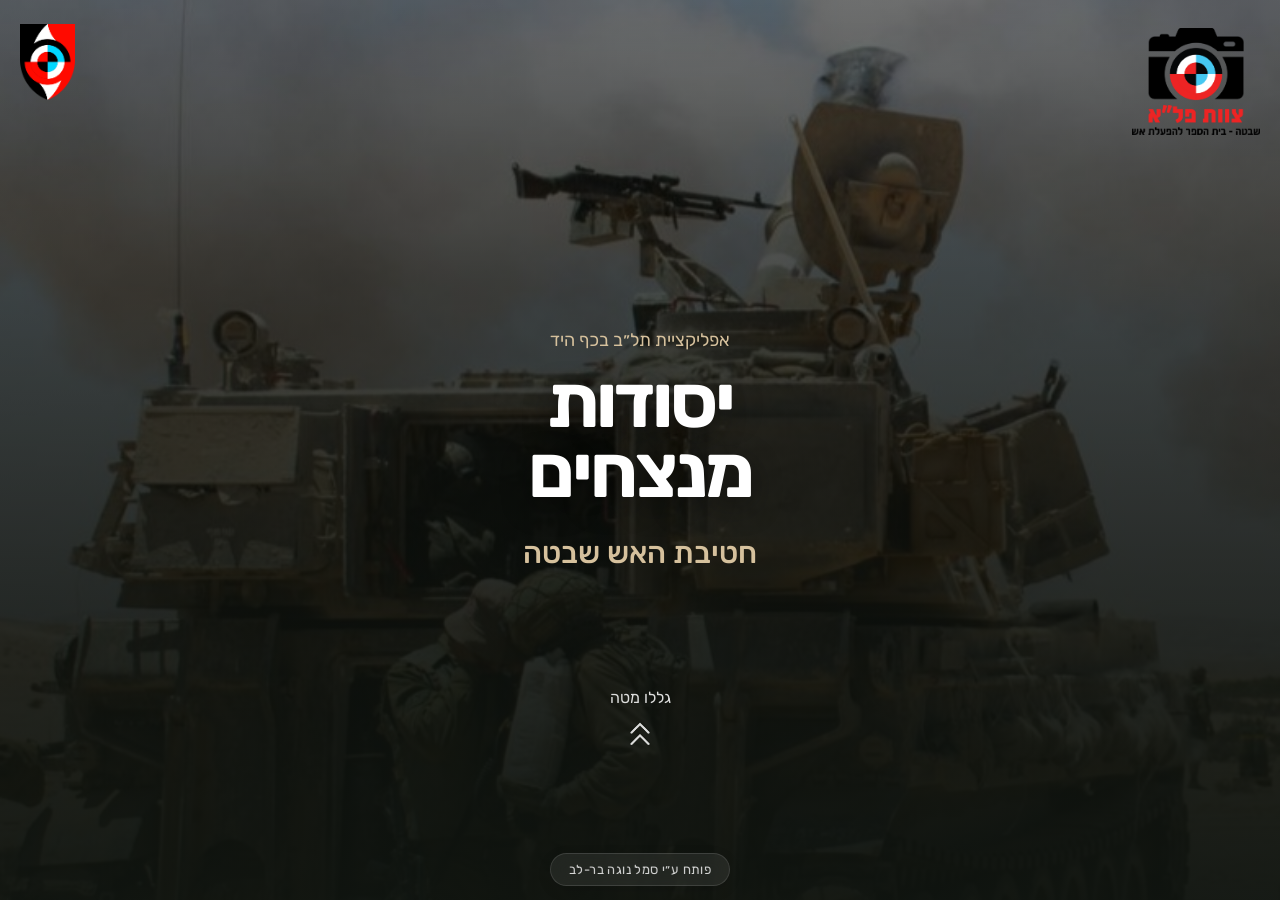
==== index.html @ c6c6c3d3 "Update index.html" ====
<!DOCTYPE html>
<html lang="he" dir="rtl">

<head>

    <meta charset="UTF-8">

    <meta name="viewport"
          content="width=device-width, initial-scale=1.0">

    <title>יסודות מנצחים</title>

    <link rel="stylesheet" href="style.css">

</head>

<body>

    <div class="phone">

        <div class="screen scroll-screen">

            <!-- HERO -->

            <section class="hero-section">

                <!-- overlay -->
                <div class="hero-overlay"></div>

                <!-- top -->
                <img src="media/logo.png" class="logo">

                <img
                    id="gappaLogo"
                    src="media/icons/gappaLogo.png">

                <!-- content -->
                <div class="hero-content">

                    <p class="small-title">
                        אפליקציית תל״ב בכף היד
                    </p>

                    <h1 class="main-title">
                        יסודות<br>
                        מנצחים
                    </h1>
                    
                    
                    <h2 class="brigade-title">
                         חטיבת האש שבטה
                    </h2>


                    <div class="scroll-indicator">

                        <p>גללו מטה</p>

                        <img
                            id="continueBtn"
                            src="media/icons/swipeUpIcon.svg">

                    </div>

                </div>

            </section>

        </div>

    </div>

    <div class="footer-credit">
        פותח ע״י סמל נוגה בר-לב
    </div>

    <script src="code.js"></script>

</body>

</html>
---- style.css ----
@import url('https://fonts.googleapis.com/css2?family=Rubik:wght@300;400;500;700&display=swap');

*{
    margin:0;
    padding:0;
    box-sizing:border-box;
}

body{

    font-family:'Rubik', sans-serif;

    background:#101510;

    display:flex;
    justify-content:center;
    align-items:center;

    min-height:100vh;

    overflow:hidden;

    direction:rtl;
}

/* PHONE */

.phone{

    width:100%;
    max-width:430px;

    height:100vh;

    overflow:hidden;

    position:relative;

    background:black;

    box-shadow:
    0 0 40px rgba(0,0,0,0.4);
}

/* SCREEN */

.screen{

    width:100%;
    height:100%;
}

/* SCROLL */

.scroll-screen{

    overflow-y:auto;

    scroll-behavior:smooth;
}

/* HERO */

.hero-section{

    position:fixed;

    inset:0;

    background:
    linear-gradient(
    rgba(0,0,0,0.45),
    rgba(0,0,0,0.75)
    ),

    url('media/openPagePic.jpg');

    background-size:cover;
    background-position:center;

    display:flex;
    justify-content:center;
    align-items:center;

    padding:24px;

    z-index:1;
}

/* overlay */

.hero-overlay{

    position:absolute;

    inset:0;

    background:
    linear-gradient(
    180deg,
    rgba(17,22,17,0.2),
    rgba(17,22,17,0.88)
    );
}

/* logo */

.logo{

    width:55px;

    position:absolute;

    top:24px;
    left:20px;

    z-index:5;
}

/* icons */

#gappaLogo{

    position:absolute;

    width: 10vw;

    top:28px;
    right:20px;


    z-index:5;
}

.top-icons img{

    width:22px;

    filter:invert(1);

    opacity:0.85;
}

/* HERO CONTENT */

.hero-content{

    position:relative;

    z-index:2;

    width:100%;

    display:flex;
    flex-direction:column;
    align-items:center;
}

/* small title */

.small-title{

    color:#d6c19d;

    font-size:18px;

    margin-bottom:16px;
}

/* BIG TITLE */

.main-title{

    color:white;

    text-align:center;

    font-size:74px;

    line-height:0.95;

    font-weight:700;

    letter-spacing:-3px;

    text-shadow:
    0 8px 30px rgba(0,0,0,0.45);
}

/* BRIGADE */

.brigade-title{
    color:#d6c19d;
    font-size:30px;
    font-weight:500;
    margin:0;
    text-align:center;
    margin-top: 28px;
}

/* scroll indicator */

.scroll-indicator{

    position:absolute;

    bottom:-180px;

    display:flex;
    flex-direction:column;
    align-items:center;

    color:white;

    opacity:0.85;

    animation:float 2s infinite ease-in-out;
}

.scroll-indicator img{

    width:34px;

    margin-top:10px;

    filter:invert(1);
}

@keyframes float{

    0%{
        transform:translateY(0);
    }

    50%{
        transform:translateY(-10px);
    }

    100%{
        transform:translateY(0);
    }
}

/* CONTENT */

.scroll-content{

    position:relative;

    z-index:2;

    padding-top:100vh;
}

/* PROGRESS SECTION */

.progress-section{

    min-height:100vh;

    display:flex;
    justify-content:center;
    align-items:center;

    padding:24px;

    background:
    linear-gradient(
    180deg,
    rgba(17,22,17,0.15),
    rgba(17,22,17,0.95)
    );

    backdrop-filter:blur(8px);
}

/* CARD */

.progress-card{

    width:100%;

    background:
    linear-gradient(
    180deg,
    rgba(44,55,44,0.95),
    rgba(24,31,24,0.96)
    );

    border-radius:36px;

    padding:38px 28px;

    box-shadow:
    0 20px 50px rgba(0,0,0,0.45);

    border:
    1px solid rgba(255,255,255,0.05);

    display:flex;
    flex-direction:column;
    align-items:center;

    color:white;
}

/* hello */

.hello-text{

    color:#d6c19d;

    font-size:18px;

    margin-bottom:14px;
}

/* title */

.progress-card h2{

    text-align:center;

    font-size:32px;

    line-height:1.2;

    margin-bottom:34px;
}

/* ring */

.progress-ring{

    width:190px;
    height:190px;

    border-radius:50%;

    background:#475247;

    display:flex;
    justify-content:center;
    align-items:center;

    margin-bottom:30px;
}

/* inner */

.progress-inner{

    width:145px;
    height:145px;

    border-radius:50%;

    background:#182018;

    display:flex;
    justify-content:center;
    align-items:center;

    font-size:42px;

    font-weight:700;

    color:white;
}

/* desc */

.progress-description{

    color:#d9d9d9;

    margin-bottom:28px;

    font-size:18px;
}

/* button */

button{

    width:100%;

    height:64px;

    border:none;

    border-radius:22px;

    background:#d6c19d;

    color:#182018;

    font-size:20px;

    font-weight:700;

    cursor:pointer;

    transition:0.2s;
}

button:active{

    transform:scale(0.97);
}


/* ========================= */
/* CATEGORIES PAGE */
/* ========================= */

.categories-hero{

    position:fixed;
    inset:0;

    background:
    linear-gradient(
    rgba(245,242,238,0.88),
    rgba(236,231,224,0.95)
    ),
    url('media/unitTransitionPic.jpg');

    background-size:cover;
    background-position:center;

    display:flex;
    flex-direction:column;
    justify-content:center;
    align-items:center;

    z-index:1;
}

.categories-hero .main-title{

    color:#2c2c2c;

    font-size:64px;

    text-align:center;

    line-height:1;

    font-weight:700;
}

.categories-hero .small-title{

    color:#7d6a68;

    margin-bottom:12px;

    font-size:18px;
}

.categories-hero + .scroll-content{

    padding-top:55vh;
}

.chapters-section{

    padding:24px;
    padding-bottom:120px;
}

.choose-title{

    text-align:center;

    color:#2f2f2f;

    margin-bottom:28px;

    font-size:34px;
}

/* ========================= */
/* MAIN CATEGORY */
/* ========================= */

.main-category{

    background:white;

    border-radius:28px;

    margin-bottom:18px;

    overflow:hidden;

    box-shadow:
    0 12px 30px rgba(0,0,0,0.08);

    transition:0.3s;
}

.main-category:active{

    transform:scale(.98);
}

.main-header{

    display:flex;

    justify-content:space-between;

    align-items:center;

    padding:22px;
    
    cursor:pointer;
}

.main-left{

    display:flex;

    align-items:center;

    gap:16px;
}

.main-number{

    width:48px;
    height:48px;

    border-radius:50%;

    background:#7d3b3b;

    color:white;

    display:flex;

    justify-content:center;
    align-items:center;

    font-weight:700;

    font-size:20px;
}

.main-title-text{

    font-size:22px;

    color:#2f2f2f;

    font-weight:600;
}

.arrow{

    font-size:22px;

    transition:.3s;
}

.main-category.open .arrow{

    transform:rotate(180deg);
}

/* ========================= */
/* SUB CHAPTERS */
/* ========================= */

.sub-chapters{

    max-height:0;

    overflow:hidden;

    transition:
    max-height .5s ease,
    padding .3s ease;

    background:#faf8f6;
}

.main-category.open .sub-chapters{

    max-height:900px;

    padding:18px;
}

.sub-chapter{

    background:white;

    border-radius:18px;

    padding:16px;

    margin-bottom:12px;

    border:
    1px solid rgba(125,59,59,.12);

    transition:.25s;
}

.sub-chapter:hover{

    transform:translateY(-2px);

    box-shadow:
    0 8px 20px rgba(0,0,0,.08);
}

.sub-header{

    display:flex;

    justify-content:space-between;

    align-items:center;
}

.sub-title{

    font-size:18px;

    font-weight:500;

    color:#2f2f2f;
}

.sub-status{

    color:#8a8a8a;

    font-size:14px;
}

/* ========================= */
/* ACTIVE CHAPTER */
/* ========================= */

.active-chapter{

    border:
    2px solid #7d3b3b;
}

.progress-bar{

    width:100%;

    height:10px;

    background:#e7e2de;

    border-radius:999px;

    overflow:hidden;

    margin-top:12px;
}

.progress-fill{

    width:0%;

    height:100%;

    background:
    linear-gradient(
    90deg,
    #7d3b3b,
    #b56b6b
    );

    transition:.5s;
}

.chapter-actions{

    margin-top:16px;

    display:flex;

    flex-direction:column;

    gap:10px;
}

.chapter-action{

    height:54px;

    border-radius:16px;

    background:#7d3b3b;

    color:white;

    display:flex;

    align-items:center;

    padding-right:18px;

    cursor:pointer;

    transition:.25s;
}

.chapter-action:hover{

    background:#904848;
}

/* ========================= */
/* LOCKED */
/* ========================= */

.locked-sub{

    opacity:.55;
}

.locked-sub .sub-status{

    color:#b40000;
}

/* ========================= */
/* COMING SOON */
/* ========================= */

.coming-soon{

    background:
    linear-gradient(
    135deg,
    #3b3b3b,
    #232323
    );

    color:white;

    border-radius:18px;

    padding:18px;

    text-align:center;

    font-size:15px;
}

/* ========================= */
/* VIDEO POPUP */
/* ========================= */

.video-popup{

    position:fixed;

    inset:0;

    background:
    rgba(0,0,0,0.82);

    display:flex;

    justify-content:center;

    align-items:center;

    z-index:999;

    opacity:0;

    pointer-events:none;

    transition:0.3s;
}

/* SHOW */

.video-popup.show{

    opacity:1;

    pointer-events:auto;
}

/* BOX */

.video-box{

    width:92%;

    background:#1d241d;

    border-radius:28px;

    padding:18px;

    position:relative;

    box-shadow:
    0 20px 50px rgba(0,0,0,0.45);
}

/* VIDEO */

.video-box iframe{

    width:100%;

    height:220px;

    border:none;

    border-radius:18px;
}

/* CLOSE */

.close-video{

    position:absolute;

    top:-14px;
    left:-14px;

    width:40px;
    height:40px;

    border-radius:50%;

    background:#d6c19d;

    color:#182018;

    display:flex;

    justify-content:center;

    align-items:center;

    font-size:22px;

    cursor:pointer;

    font-weight:bold;
}

/* ========================= */
/* AUTH */
/* ========================= */

.auth-screen{

    background:
    linear-gradient(
    rgba(17,22,17,0.82),
    rgba(17,22,17,0.92)
    ),

    url('media/openPagePic.jpg');

    background-size:cover;

    background-position:center;

    display:flex;

    justify-content:center;

    align-items:center;

    padding:24px;
}

.auth-card{

    width:100%;

    background:
    linear-gradient(
    135deg,
    #3b4736,
    #232c23
    );

    border-radius:34px;

    padding:34px 24px;

    display:flex;

    flex-direction:column;

    gap:18px;

    box-shadow:
    0 20px 50px rgba(0,0,0,0.35);
}

.auth-card h1{

    color:white;

    text-align:center;

    margin-bottom:10px;

    font-size:34px;
}

.auth-card input,
.auth-card select{

    width:100%;

    height:58px;

    border:none;

    border-radius:18px;

    padding:0 18px;

    font-size:17px;

    font-family:'Rubik', sans-serif;

    background:#f3eee4;

    color:#2f332f;
}

.auth-card select{

    cursor:pointer;
}

/* FOOTER CREDIT */

.footer-credit{

    position:fixed;

    bottom:14px;

    left:50%;

    transform:translateX(-50%);

    padding:8px 18px;

    border-radius:999px;

    background:
    rgba(255,255,255,0.08);

    backdrop-filter:blur(10px);

    -webkit-backdrop-filter:blur(10px);

    border:
    1px solid rgba(255,255,255,0.12);

    text-align:center;

    font-size:13px;

    color:rgba(255,255,255,0.82);

    z-index:999;

    letter-spacing:0.4px;

    pointer-events:none;

    box-shadow:
    0 4px 14px rgba(0,0,0,0.12);
}

.categories-page .footer-credit{

    background:
    rgba(255,255,255,0.28);

    color:#3b403b;

    border:
    1px solid rgba(255,255,255,0.35);
}
/* REGISTER LINK */

.register-link{

    margin-top:22px;

    text-align:center;

    color:#d7d7d7;

    font-size:15px;
}

.register-link span{

    color:#d6c19d;

    font-weight:600;

    cursor:pointer;

    margin-right:6px;
}

.sub-chapters{
    max-height:500px !important;
    padding:18px !important;
}

/* ========================= */
/* ADMIN PAGE */
/* ========================= */

.admin-page{

    background:#f5f3ef;

    min-height:100vh;

    overflow-y:auto;
}

.admin-container{

    width:100%;

    max-width:430px;

    margin:auto;

    padding:24px;
}

/* HEADER */

.admin-header{

    background:
    linear-gradient(
    135deg,
    #7d3b3b,
    #4b1d1d
    );

    border-radius:34px;

    padding:34px 26px;

    color:white;

    text-align:center;

    margin-bottom:28px;

    box-shadow:
    0 20px 40px rgba(0,0,0,.22);
}

.admin-header h1{

    font-size:38px;

    font-weight:700;

    margin-bottom:12px;

    letter-spacing:-1px;
}

.admin-header p{

    font-size:17px;

    opacity:.92;
}

/* STATS */

.stats-grid{

    display:grid;

    grid-template-columns:1fr 1fr;

    gap:16px;

    margin-bottom:34px;
}

.stat-card{

    background:white;

    border-radius:26px;

    padding:24px;

    text-align:center;

    box-shadow:
    0 12px 30px rgba(0,0,0,.08);

    border-top:6px solid #7d3b3b;

    transition:.3s;
}

.stat-card:hover{

    transform:translateY(-5px);
}

.stat-number{

    font-size:40px;

    font-weight:700;

    color:#7d3b3b;
}

.stat-title{

    margin-top:10px;

    color:#666;

    font-size:15px;
}

/* TITLE */

.users-title{

    font-size:30px;

    color:#2f2f2f;

    font-weight:700;

    margin-bottom:20px;
}

/* USER CARD */

.user-card{

    background:white;

    border-radius:26px;

    padding:22px;

    margin-bottom:22px;

    position:relative;

    overflow:hidden;

    box-shadow:
    0 14px 34px rgba(0,0,0,.08);

    transition:.3s;
}

.user-card:hover{

    transform:translateY(-6px);

    box-shadow:
    0 22px 40px rgba(0,0,0,.15);
}

/* פס אדום בצד */

.user-card::before{

    content:"";

    position:absolute;

    top:0;
    right:0;

    width:8px;

    height:100%;

    background:#7d3b3b;
}

.user-name{

    font-size:24px;

    font-weight:700;

    color:#2f2f2f;

    margin-bottom:16px;
}

.user-info{

    display:flex;

    justify-content:space-between;

    padding:12px 0;

    border-bottom:1px solid #ececec;

    color:#555;

    font-size:15px;
}

.user-info:last-child{

    border:none;
}

/* PROGRESS */

.progress-wrapper{

    margin-top:18px;
}

.progress-bar{

    width:100%;

    height:12px;

    background:#ececec;

    border-radius:999px;

    overflow:hidden;
}

.progress-fill{

    height:100%;

    border-radius:999px;

    background:
    linear-gradient(
    90deg,
    #7d3b3b,
    #c96f6f
    );
}

.progress-text{

    text-align:left;

    margin-top:10px;

    color:#7d3b3b;

    font-weight:700;

    font-size:15px;
}

/* ADMIN BADGE */

.admin-badge{

    position:absolute;

    top:18px;

    left:18px;

    background:#111;

    color:white;

    padding:6px 14px;

    border-radius:999px;

    font-size:12px;

    font-weight:700;

    letter-spacing:.5px;
}

/* SEARCH */

.search-box{

    width:100%;

    height:58px;

    border:none;

    border-radius:18px;

    background:white;

    padding:0 18px;

    margin-bottom:22px;

    font-size:17px;

    box-shadow:
    0 8px 22px rgba(0,0,0,.08);
}

.user-card{

    background:white;

    border-radius:22px;

    padding:20px;

    margin-bottom:18px;

    box-shadow:
    0 10px 25px rgba(0,0,0,.12);

    border-right:6px solid #7d3b3b;
}

.user-card h3{

    margin-bottom:12px;

    color:#2f2f2f;
}

.user-card p{

    margin:8px 0;

    color:#ffffff;
}
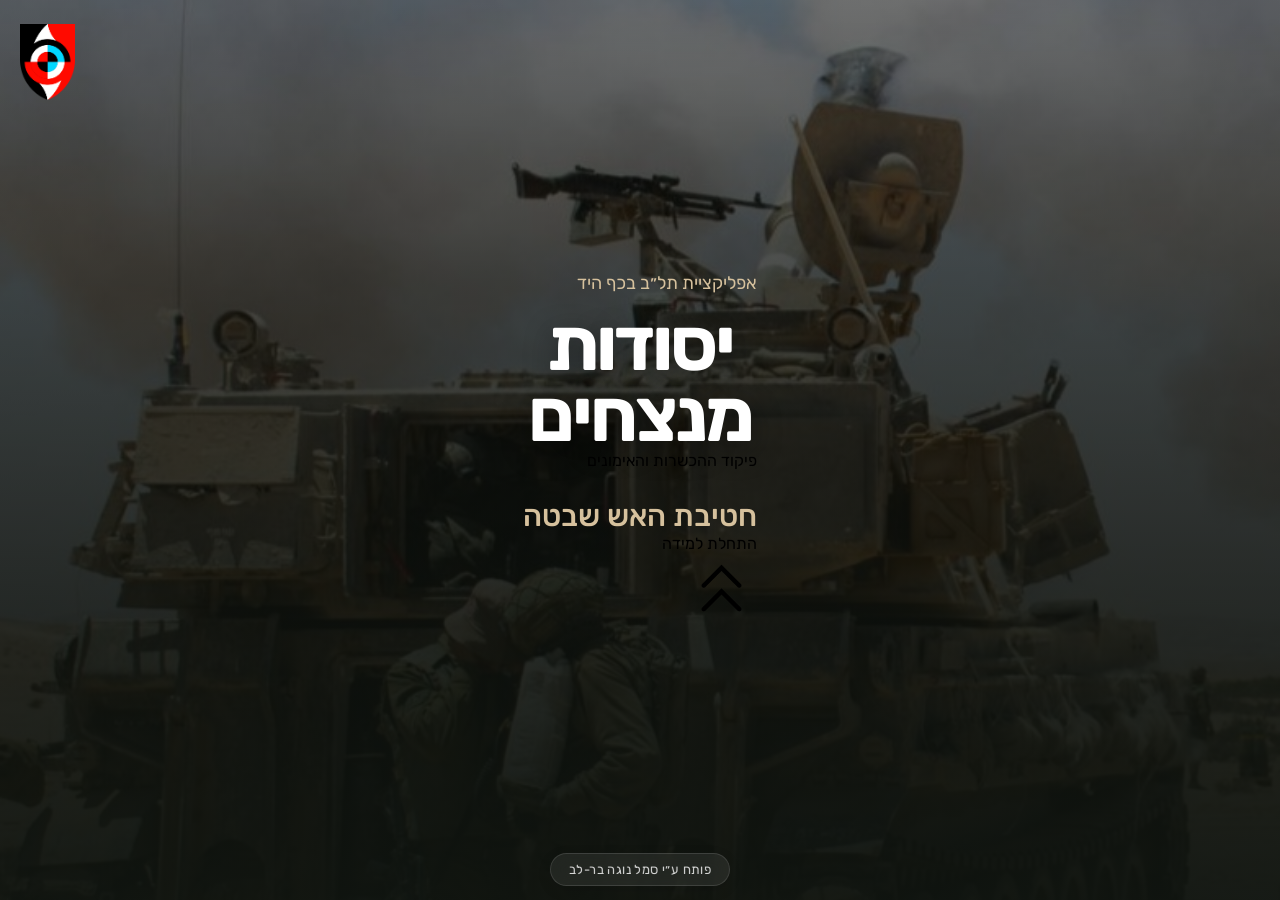
==== commit a74f15fc: "Update index.html" ====
--- a/index.html
+++ b/index.html
@@ -18,47 +18,108 @@
 
     <div class="phone">
 
-        <div class="screen scroll-screen">
+        <div class="screen">
 
-            <!-- HERO -->
+            <!-- ========================= -->
+            <!-- HOME / HERO -->
+            <!-- ========================= -->
 
             <section class="hero-section">
 
-                <!-- overlay -->
                 <div class="hero-overlay"></div>
 
-                <!-- top -->
-                <img src="media/logo.png" class="logo">
+
+                <!-- TEAM PLA LOGO -->
 
                 <img
-                    id="gappaLogo"
-                    src="media/icons/gappaLogo.png">
+                    src="media/logo.png"
+                    class="logo"
+                    alt="צוות פל״א"
+                >
 
-                <!-- content -->
+
+                <!-- DECORATIVE CURVES -->
+
+                <div class="hero-curve hero-curve-top"></div>
+
+                <div class="hero-curve hero-curve-bottom"></div>
+
+
+                <!-- MAIN CONTENT -->
+
                 <div class="hero-content">
 
-                    <p class="small-title">
-                        אפליקציית תל״ב בכף היד
-                    </p>
-
-                    <h1 class="main-title">
-                        יסודות<br>
-                        מנצחים
-                    </h1>
-                    
-                    
-                    <h2 class="brigade-title">
-                         חטיבת האש שבטה
-                    </h2>
+                    <div class="welcome-card">
 
 
-                    <div class="scroll-indicator">
+                        <!-- CARD DECORATION -->
 
-                        <p>גללו מטה</p>
+                        <div class="card-curve card-curve-top"></div>
 
-                        <img
-                            id="continueBtn"
-                            src="media/icons/swipeUpIcon.svg">
+                        <div class="card-curve card-curve-bottom"></div>
+
+
+                        <!-- SMALL TITLE -->
+
+                        <p class="small-title">
+                            אפליקציית תל״ב בכף היד
+                        </p>
+
+
+                        <!-- MAIN TITLE -->
+
+                        <h1 class="main-title">
+
+                            יסודות<br>
+
+                            מנצחים
+
+                        </h1>
+
+
+                        <!-- DIVIDER -->
+
+                        <div class="title-divider"></div>
+
+
+                        <!-- COMMAND -->
+
+                        <p class="command-title">
+                            פיקוד ההכשרות והאימונים
+                        </p>
+
+
+                        <!-- BRIGADE -->
+
+                        <h2 class="brigade-title">
+                            חטיבת האש שבטה
+                        </h2>
+
+
+                        <!-- START BUTTON -->
+                         
+                        
+                        <div
+                        class="start-learning"
+                        id="continueBtn"
+                        onclick="window.location.href='categoriesPage.html'"
+                        >
+
+                            <span>
+                                התחלת למידה
+                            </span>
+
+                            <div class="start-icon">
+
+                                <img
+                                    src="media/icons/swipeUpIcon.svg"
+                                    alt=""
+                                >
+
+                            </div>
+
+                        </div>
+
 
                     </div>
 
@@ -70,13 +131,18 @@
 
     </div>
 
+
+    <!-- FOOTER -->
+
     <div class="footer-credit">
+
         פותח ע״י סמל נוגה בר-לב
+
     </div>
 
-    <script src="code.js"></script>
+
+    <script type="module" src="code.js"></script>
 
 </body>
 
 </html>
-
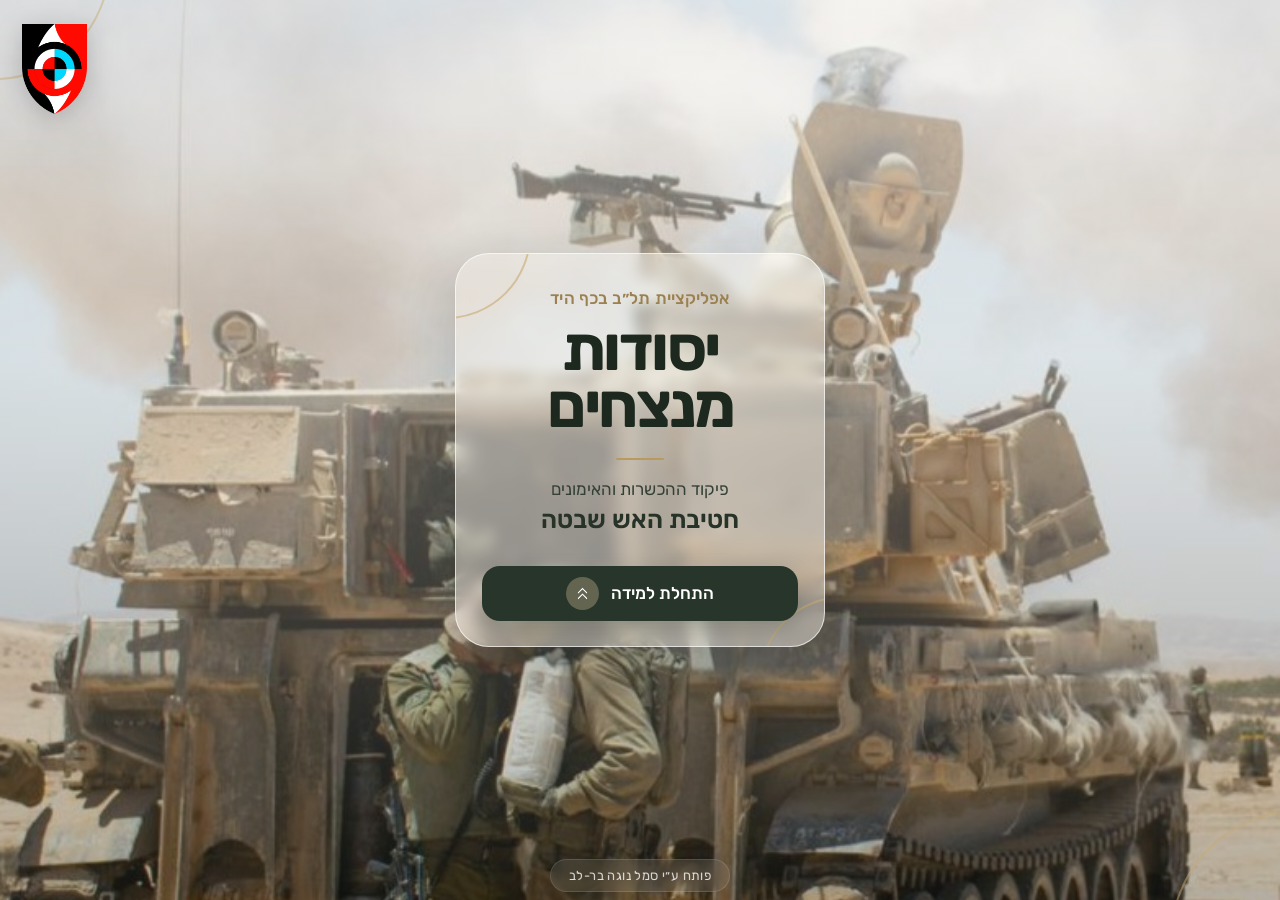
==== commit f07839d2: "Update index.html" ====
--- a/index.html
+++ b/index.html
@@ -3,6 +3,8 @@
 
 <head>
 
+    <link rel="apple-touch-icon" sizes="180x180" href="yesodot-menatzchim/media/prize.png">
+    <link rel="icon" type="image/png" href="yesodot-menatzchim/media/prize.png">
     <meta charset="UTF-8">
 
     <meta name="viewport"
--- a/style.css
+++ b/style.css
@@ -1,4 +1,9 @@
 @import url('https://fonts.googleapis.com/css2?family=Rubik:wght@300;400;500;700&display=swap');
+
+
+/* ========================= */
+/* RESET */
+/* ========================= */
 
 *{
     margin:0;
@@ -6,6 +11,7 @@
     box-sizing:border-box;
 }
 
+
 body{
 
     font-family:'Rubik', sans-serif;
@@ -13,7 +19,9 @@
     background:#101510;
 
     display:flex;
+
     justify-content:center;
+
     align-items:center;
 
     min-height:100vh;
@@ -23,11 +31,15 @@
     direction:rtl;
 }
 
+
+/* ========================= */
 /* PHONE */
+/* ========================= */
 
 .phone{
 
     width:100%;
+
     max-width:430px;
 
     height:100vh;
@@ -36,209 +48,588 @@
 
     position:relative;
 
-    background:black;
+    background:#101510;
 
     box-shadow:
-    0 0 40px rgba(0,0,0,0.4);
-}
-
+        0 0 40px rgba(0,0,0,0.35);
+}
+
+
+/* ========================= */
 /* SCREEN */
+/* ========================= */
 
 .screen{
 
     width:100%;
+
     height:100%;
-}
-
-/* SCROLL */
-
-.scroll-screen{
-
-    overflow-y:auto;
-
-    scroll-behavior:smooth;
-}
-
+
+    overflow:hidden;
+}
+
+
+/* ========================= */
 /* HERO */
+/* ========================= */
 
 .hero-section{
 
-    position:fixed;
+    position:relative;
+
+    width:100%;
+
+    height:100vh;
+
+    min-height:100vh;
+
+
+    background-image:
+        url("media/openPagePic.jpg");
+
+
+    background-size:cover;
+
+    background-position:center;
+
+
+    display:flex;
+
+    justify-content:center;
+
+    align-items:center;
+
+
+    padding:24px;
+
+
+    overflow:hidden;
+
+    z-index:1;
+}
+
+
+/* ========================= */
+/* LIGHT OVERLAY */
+/* ========================= */
+
+.hero-overlay{
+
+    position:absolute;
 
     inset:0;
 
+
     background:
-    linear-gradient(
-    rgba(0,0,0,0.45),
-    rgba(0,0,0,0.75)
-    ),
-
-    url('media/openPagePic.jpg');
-
-    background-size:cover;
-    background-position:center;
+
+        linear-gradient(
+            180deg,
+
+            rgba(248,244,235,0.55) 0%,
+
+            rgba(238,235,225,0.38) 40%,
+
+            rgba(40,50,40,0.32) 100%
+        );
+
+
+    z-index:1;
+}
+
+
+/* ========================= */
+/* TEAM PLA LOGO */
+/* ========================= */
+
+.logo{
+
+    position:absolute;
+
+
+    top:24px;
+
+    left:22px;
+
+
+    width:65px;
+
+    height:auto;
+
+
+    z-index:5;
+
+
+    filter:
+
+        drop-shadow(
+            0 5px 12px
+            rgba(0,0,0,0.18)
+        );
+}
+
+
+/* ========================= */
+/* HERO CURVES */
+/* ========================= */
+
+.hero-curve{
+
+    position:absolute;
+
+    border:2px solid rgba(198,170,114,0.48);
+
+    border-radius:50%;
+
+    pointer-events:none;
+
+    z-index:2;
+}
+
+
+/* TOP CURVE */
+
+.hero-curve-top{
+
+    width:230px;
+
+    height:230px;
+
+    top:-150px;
+
+    left:-120px;
+}
+
+
+/* BOTTOM CURVE */
+
+.hero-curve-bottom{
+
+    width:260px;
+
+    height:260px;
+
+    bottom:-170px;
+
+    right:-150px;
+}
+
+
+/* ========================= */
+/* HERO CONTENT */
+/* ========================= */
+
+.hero-content{
+
+    position:relative;
+
+    z-index:3;
+
+
+    width:100%;
+
 
     display:flex;
+
+    flex-direction:column;
+
+
+    align-items:center;
+
     justify-content:center;
+}
+
+
+/* ========================= */
+/* WELCOME CARD */
+/* ========================= */
+
+.welcome-card{
+
+    position:relative;
+
+
+    width:100%;
+
+    max-width:370px;
+
+
+    padding:
+
+        34px
+        26px
+        25px;
+
+
+    background:
+
+        rgba(
+            248,
+            244,
+            235,
+            0.45
+        );
+
+
+    border:
+
+        1px solid
+        rgba(255,255,255,0.65);
+
+
+    border-radius:34px;
+
+
+    box-shadow:
+
+        0 22px 55px
+        rgba(35,45,35,0.22);
+
+
+    backdrop-filter:
+
+        blur(7px);
+
+
+    -webkit-backdrop-filter:
+
+        blur(7px);
+
+
+    text-align:center;
+
+
+    overflow:hidden;
+}
+
+
+/* ========================= */
+/* CARD CURVES */
+/* ========================= */
+
+.card-curve{
+
+    position:absolute;
+
+    border:
+
+        2px solid
+        rgba(198,170,114,0.60);
+
+    border-radius:50%;
+
+    pointer-events:none;
+}
+
+
+/* TOP LEFT */
+
+.card-curve-top{
+
+    width:170px;
+
+    height:170px;
+
+    top:-105px;
+
+    left:-95px;
+}
+
+
+/* BOTTOM RIGHT */
+
+.card-curve-bottom{
+
+    width:170px;
+
+    height:170px;
+
+    bottom:-120px;
+
+    right:-105px;
+}
+
+
+/* ========================= */
+/* SMALL TITLE */
+/* ========================= */
+
+.small-title{
+
+    position:relative;
+
+    z-index:2;
+
+
+    color:#9b8151;
+
+
+    font-size:17px;
+
+    font-weight:500;
+
+
+    margin-bottom:13px;
+
+
+    letter-spacing:0.1px;
+}
+
+
+/* ========================= */
+/* MAIN TITLE */
+/* ========================= */
+
+.main-title{
+
+    position:relative;
+
+    z-index:2;
+
+
+    color:#1d291f;
+
+
+    text-align:center;
+
+
+    font-size:62px;
+
+
+    line-height:0.92;
+
+
+    font-weight:700;
+
+
+    letter-spacing:-2.5px;
+
+
+    margin:0;
+
+
+    text-shadow:none;
+}
+
+
+/* ========================= */
+/* DIVIDER */
+/* ========================= */
+
+.title-divider{
+
+    position:relative;
+
+    z-index:2;
+
+
+    width:48px;
+
+    height:2px;
+
+
+    background:#b99a5e;
+
+
+    margin:
+
+        23px
+        auto
+        0;
+
+
+    border-radius:10px;
+}
+
+
+/* ========================= */
+/* COMMAND TITLE */
+/* ========================= */
+
+.command-title{
+
+    position:relative;
+
+    z-index:2;
+
+
+    color:#344036;
+
+
+    font-size:17px;
+
+    font-weight:400;
+
+
+    margin-top:19px;
+
+    margin-bottom:5px;
+}
+
+
+/* ========================= */
+/* BRIGADE TITLE */
+/* ========================= */
+
+.brigade-title{
+
+    position:relative;
+
+    z-index:2;
+
+
+    color:#273328;
+
+
+    font-size:25px;
+
+    font-weight:600;
+
+
+    margin:0;
+
+
+    text-align:center;
+}
+
+
+/* ========================= */
+/* START LEARNING BUTTON */
+/* ========================= */
+
+.start-learning{
+
+    position:relative;
+
+    z-index:3;
+
+
+    margin-top:29px;
+
+
+    width:100%;
+
+
+    min-height:55px;
+
+
+    display:flex;
+
+
     align-items:center;
 
-    padding:24px;
-
-    z-index:1;
-}
-
-/* overlay */
-
-.hero-overlay{
-
-    position:absolute;
-
-    inset:0;
+
+    justify-content:center;
+
+
+    gap:12px;
+
+
+    background:#27352a;
+
+
+    color:white;
+
+
+    border-radius:18px;
+
+
+    font-size:17px;
+
+    font-weight:500;
+
+
+    cursor:pointer;
+
+
+    transition:
+
+        transform 0.2s ease,
+
+        box-shadow 0.2s ease;
+
+
+    box-shadow:
+
+        0 9px 22px
+        rgba(25,35,27,0.22);
+}
+
+
+/* ========================= */
+/* BUTTON ICON */
+/* ========================= */
+
+.start-icon{
+
+    width:33px;
+
+    height:33px;
+
+
+    display:flex;
+
+    align-items:center;
+
+    justify-content:center;
+
+
+    border-radius:50%;
+
 
     background:
-    linear-gradient(
-    180deg,
-    rgba(17,22,17,0.2),
-    rgba(17,22,17,0.88)
-    );
-}
-
-/* logo */
-
-.logo{
-
-    width:55px;
-
-    position:absolute;
-
-    top:24px;
-    left:20px;
-
-    z-index:5;
-}
-
-/* icons */
-
-#gappaLogo{
-
-    position:absolute;
-
-    width: 10vw;
-
-    top:28px;
-    right:20px;
-
-
-    z-index:5;
-}
-
-.top-icons img{
-
-    width:22px;
-
-    filter:invert(1);
-
-    opacity:0.85;
-}
-
-/* HERO CONTENT */
-
-.hero-content{
-
-    position:relative;
-
-    z-index:2;
-
-    width:100%;
-
-    display:flex;
-    flex-direction:column;
-    align-items:center;
-}
-
-/* small title */
-
-.small-title{
-
-    color:#d6c19d;
-
-    font-size:18px;
-
-    margin-bottom:16px;
-}
-
-/* BIG TITLE */
-
-.main-title{
-
-    color:white;
-
-    text-align:center;
-
-    font-size:74px;
-
-    line-height:0.95;
-
-    font-weight:700;
-
-    letter-spacing:-3px;
-
-    text-shadow:
-    0 8px 30px rgba(0,0,0,0.45);
-}
-
-/* BRIGADE */
-
-.brigade-title{
-    color:#d6c19d;
-    font-size:30px;
-    font-weight:500;
-    margin:0;
-    text-align:center;
-    margin-top: 28px;
-}
-
-/* scroll indicator */
-
-.scroll-indicator{
-
-    position:absolute;
-
-    bottom:-180px;
-
-    display:flex;
-    flex-direction:column;
-    align-items:center;
-
-    color:white;
-
-    opacity:0.85;
-
-    animation:float 2s infinite ease-in-out;
-}
-
-.scroll-indicator img{
-
-    width:34px;
-
-    margin-top:10px;
-
-    filter:invert(1);
-}
-
-@keyframes float{
-
-    0%{
-        transform:translateY(0);
-    }
-
-    50%{
-        transform:translateY(-10px);
-    }
-
-    100%{
-        transform:translateY(0);
-    }
+
+        rgba(
+            214,
+            193,
+            157,
+            0.34
+        );
+}
+
+
+/* ICON */
+
+.start-icon img{
+
+    width:17px;
+
+    height:17px;
+
+
+    filter:
+
+        brightness(0)
+        invert(1);
+}
+
+
+/* ========================= */
+/* BUTTON HOVER */
+/* ========================= */
+
+.start-learning:hover{
+
+    transform:
+
+        translateY(-2px);
+
+
+    box-shadow:
+
+        0 13px 28px
+        rgba(25,35,27,0.28);
+}
+
+
+/* ========================= */
+/* BUTTON CLICK */
+/* ========================= */
+
+.start-learning:active{
+
+    transform:
+
+        scale(0.98);
 }
 
 /* CONTENT */
@@ -410,960 +801,6810 @@
 }
 
 
-/* ========================= */
-/* CATEGORIES PAGE */
-/* ========================= */
+/* =========================================
+   CATEGORIES PAGE
+========================================= */
+
+.categories-page{
+    background:#101510;
+}
+
+/* מסך הקטגוריות */
+
+.categories-page .screen{
+    width:100%;
+    height:100%;
+    overflow:hidden;
+}
+
+/* רקע */
 
 .categories-hero{
-
-    position:fixed;
-    inset:0;
-
-    background:
-    linear-gradient(
-    rgba(245,242,238,0.88),
-    rgba(236,231,224,0.95)
-    ),
-    url('media/unitTransitionPic.jpg');
-
+    position:relative;
+    width:100%;
+    height:100vh;
+    min-height:100vh;
+
+    background-image:url("media/categoriesPagePic.jpg");
     background-size:cover;
     background-position:center;
 
     display:flex;
-    flex-direction:column;
     justify-content:center;
     align-items:center;
 
+    padding:24px;
+
+    overflow:visible;
+}
+
+/* שכבת הריכוך */
+
+.categories-hero .hero-overlay{
+    position:absolute;
+    inset:0;
+
+    background:
+        linear-gradient(
+            180deg,
+            rgba(248,244,235,0.55) 0%,
+            rgba(238,235,225,0.38) 40%,
+            rgba(40,50,40,0.32) 100%
+        );
+
     z-index:1;
 }
 
-.categories-hero .main-title{
-
-    color:#2c2c2c;
-
-    font-size:64px;
-
-    text-align:center;
-
-    line-height:1;
-
-    font-weight:700;
-}
-
-.categories-hero .small-title{
-
-    color:#7d6a68;
-
-    margin-bottom:12px;
-
-    font-size:18px;
-}
-
-.categories-hero + .scroll-content{
-
-    padding-top:55vh;
-}
-
-.chapters-section{
-
-    padding:24px;
-    padding-bottom:120px;
-}
-
-.choose-title{
-
-    text-align:center;
-
-    color:#2f2f2f;
-
-    margin-bottom:28px;
-
-    font-size:34px;
-}
-
-/* ========================= */
-/* MAIN CATEGORY */
-/* ========================= */
-
-.main-category{
-
-    background:white;
-
-    border-radius:28px;
-
-    margin-bottom:18px;
-
-    overflow:hidden;
-
-    box-shadow:
-    0 12px 30px rgba(0,0,0,0.08);
-
-    transition:0.3s;
-}
-
-.main-category:active{
-
-    transform:scale(.98);
-}
-
-.main-header{
+/* לוגו */
+
+.categories-page .logo{
+    position:absolute;
+
+    top:24px;
+    left:22px;
+
+    width:65px;
+    height:auto;
+
+    z-index:5;
+
+    opacity:0.75;
+
+    filter:
+        drop-shadow(0 5px 12px rgba(0,0,0,0.18));
+}
+
+/* קווים דקורטיביים */
+
+.categories-page .hero-curve{
+    position:absolute;
+
+    border:2px solid rgba(198,170,114,0.48);
+
+    border-radius:50%;
+
+    pointer-events:none;
+
+    z-index:2;
+}
+
+.categories-page .hero-curve-top{
+    width:230px;
+    height:230px;
+
+    top:-150px;
+    left:-120px;
+}
+
+.categories-page .hero-curve-bottom{
+    width:260px;
+    height:260px;
+
+    bottom:-170px;
+    right:-150px;
+}
+
+/* תוכן */
+
+.categories-page .hero-content{
+    position:relative;
+
+    z-index:3;
+
+    width:100%;
 
     display:flex;
-
-    justify-content:space-between;
-
-    align-items:center;
-
-    padding:22px;
-    
-    cursor:pointer;
-}
-
-.main-left{
-
-    display:flex;
-
-    align-items:center;
-
-    gap:16px;
-}
-
-.main-number{
-
-    width:48px;
-    height:48px;
-
-    border-radius:50%;
-
-    background:#7d3b3b;
-
-    color:white;
-
-    display:flex;
-
     justify-content:center;
     align-items:center;
+}
+
+/* הכרטיס הגדול */
+
+.categories-card{
+    position:relative;
+
+    width:100%;
+    max-width:370px;
+
+    padding:30px 23px 24px;
+
+    background:rgba(248,244,235,0.68);
+
+    border:1px solid rgba(255,255,255,0.65);
+
+    border-radius:34px;
+
+    box-shadow:
+        0 22px 55px rgba(35,45,35,0.22);
+
+    backdrop-filter:blur(7px);
+    -webkit-backdrop-filter:blur(7px);
+
+    text-align:center;
+
+    overflow:hidden;
+}
+
+/* קווים בתוך הכרטיס */
+
+.categories-card .card-curve{
+    position:absolute;
+
+    border:2px solid rgba(198,170,114,0.60);
+
+    border-radius:50%;
+
+    pointer-events:none;
+}
+
+.categories-card .card-curve-top{
+    width:170px;
+    height:170px;
+
+    top:-105px;
+    left:-95px;
+}
+
+.categories-card .card-curve-bottom{
+    width:170px;
+    height:170px;
+
+    bottom:-120px;
+    right:-105px;
+}
+
+/* כותרת קטנה */
+
+.categories-page .small-title{
+    position:relative;
+    z-index:2;
+
+    color:#9b8151;
+
+    font-size:16px;
+    font-weight:500;
+
+    margin-bottom:10px;
+}
+
+/* ראשי פרקים */
+
+.categories-title{
+    position:relative;
+    z-index:2;
+
+    color:#1d291f;
+
+    font-size:52px;
+    line-height:0.94;
 
     font-weight:700;
 
-    font-size:20px;
-}
-
-.main-title-text{
-
-    font-size:22px;
-
-    color:#2f2f2f;
+    letter-spacing:-2px;
+
+    margin:0;
+}
+
+/* קו */
+
+.categories-page .title-divider{
+    position:relative;
+    z-index:2;
+
+    width:48px;
+    height:2px;
+
+    background:#b99a5e;
+
+    margin:18px auto 0;
+
+    border-radius:10px;
+}
+
+/* בחרו נושא */
+
+.choose-title{
+    position:relative;
+    z-index:2;
+
+    color:#344036;
+
+    font-size:16px;
+    font-weight:400;
+
+    margin:17px 0 14px;
+}
+
+/* רשימת הפרקים */
+
+.chapters-list{
+    position:relative;
+    z-index:3;
+
+    display:flex;
+    flex-direction:column;
+
+    gap:9px;
+
+    width:100%;
+}
+
+/* כרטיס פרק */
+
+.chapter-card{
+    width:100%;
+    min-height:58px;
+
+    display:flex;
+    align-items:center;
+
+    gap:12px;
+
+    padding:8px 10px 8px 13px;
+
+    background:rgba(255,255,255,0.48);
+
+    border:1px solid rgba(255,255,255,0.58);
+
+    border-radius:18px;
+
+    box-shadow:
+        0 5px 15px rgba(40,50,40,0.08);
+
+    cursor:pointer;
+
+    transition:
+        transform 0.2s ease,
+        background 0.2s ease,
+        box-shadow 0.2s ease;
+}
+
+/* מספר */
+
+.chapter-number{
+    width:39px;
+    height:39px;
+
+    flex-shrink:0;
+
+    display:flex;
+    align-items:center;
+    justify-content:center;
+
+    border-radius:13px;
+
+    background:#27352a;
+
+    color:white;
+
+    font-size:17px;
+    font-weight:500;
+}
+
+/* טקסט */
+
+.chapter-text{
+    flex:1;
+
+    display:flex;
+    flex-direction:column;
+
+    align-items:flex-start;
+
+    text-align:right;
+}
+
+.chapter-text span{
+    color:#9b8151;
+
+    font-size:11px;
+    font-weight:500;
+
+    margin-bottom:1px;
+}
+
+.chapter-text strong{
+    color:#273328;
+
+    font-size:16px;
+    font-weight:500;
+}
+
+/* חץ */
+
+.chapter-arrow{
+    width:29px;
+    height:29px;
+
+    display:flex;
+    align-items:center;
+    justify-content:center;
+
+    border-radius:50%;
+
+    background:rgba(198,170,114,0.22);
+
+    color:#7d683f;
+
+    font-size:24px;
+
+    line-height:1;
+
+    flex-shrink:0;
+}
+
+/* אפקט מעבר */
+
+.chapter-card:hover{
+    transform:translateY(-2px);
+
+    background:rgba(255,255,255,0.65);
+
+    box-shadow:
+        0 8px 20px rgba(40,50,40,0.12);
+}
+
+.chapter-card:active{
+    transform:scale(0.98);
+}
+
+.categories-page{
+    display:block;
+    width:100%;
+    min-width:100%;
+    min-height:100vh;
+    margin:0;
+    padding:0;
+    overflow-x:hidden;
+    overflow-y:auto;
+}
+
+.categories-page .phone{
+    width:100%;
+    max-width:none;
+    min-height:100vh;
+    height:auto;
+    margin:0;
+    padding:0;
+    box-shadow:none;
+}
+
+.categories-page .screen{
+    width:100%;
+    min-height:100vh;
+    height:auto;
+    overflow:visible;
+}
+
+.categories-page .categories-hero{
+    width:100%;
+    min-height:100vh;
+    height:auto;
+    overflow:visible;
+    align-items:flex-start;
+    padding-top:24px;
+    padding-bottom:80px;
+}
+
+/* ===== עמוד פתיחה - מסך מלא ===== */
+
+body:not(.categories-page){
+    display:block;
+    width:100%;
+    min-width:100%;
+    height:100vh;
+    min-height:100vh;
+    margin:0;
+    padding:0;
+    overflow:hidden;
+    background:#101510;
+}
+
+body:not(.categories-page) .phone{
+    width:100%;
+    max-width:none;
+    height:100vh;
+    min-height:100vh;
+    margin:0;
+    padding:0;
+    box-shadow:none;
+}
+
+body:not(.categories-page) .screen{
+    width:100%;
+    height:100vh;
+    min-height:100vh;
+    margin:0;
+    padding:0;
+}
+
+body:not(.categories-page) .hero-section{
+    width:100%;
+    height:100vh;
+    min-height:100vh;
+    margin:0;
+}
+
+/* ===== קרדיט בתחתית עמוד הפתיחה ===== */
+
+.footer-credit{
+    position:fixed;
+    bottom:8px;
+    left:50%;
+    transform:translateX(-50%);
+    padding:8px 18px;
+    border-radius:999px;
+    background: rgba(255,255,255,0.08);
+    backdrop-filter:blur(10px);
+    -webkit-backdrop-filter:blur(10px);
+    border: 1px solid rgba(255,255,255,0.12);
+    text-align:center;
+    font-size:13px;
+    color:rgba(255,255,255,0.82);
+    z-index:999;
+    letter-spacing:0.4px;
+    pointer-events:none;
+    box-shadow: 0 4px 14px rgba(0,0,0,0.12);
+}
+
+
+/* =========================================
+   תתי פרקים
+========================================= */
+
+.chapter-group{
+    width:100%;
+}
+
+.subchapters-list{
+    display:none;
+    flex-direction:column;
+    gap:6px;
+    padding:7px 5px 4px;
+}
+
+.chapter-group.open .subchapters-list{
+    display:flex;
+}
+
+
+/* כרטיס תת פרק */
+
+.subchapter-card{
+    width:100%;
+    display:flex;
+    align-items:flex-start;
+    gap:10px;
+
+    padding:10px 12px;
+
+    background:rgba(255,255,255,0.38);
+
+    border:1px solid rgba(255,255,255,0.45);
+
+    border-radius:14px;
+
+    box-shadow:
+        0 3px 10px rgba(40,50,40,0.06);
+
+    text-align:right;
+
+    cursor:pointer;
+
+    transition:
+        background 0.2s ease,
+        transform 0.2s ease;
+}
+
+.subchapter-card span{
+    flex-shrink:0;
+
+    min-width:38px;
+
+    color:#9b8151;
+
+    font-size:12px;
 
     font-weight:600;
-}
-
-.arrow{
-
-    font-size:22px;
-
-    transition:.3s;
-}
-
-.main-category.open .arrow{
-
-    transform:rotate(180deg);
-}
-
-/* ========================= */
-/* SUB CHAPTERS */
-/* ========================= */
-
-.sub-chapters{
-
-    max-height:0;
-
+
+    padding-top:2px;
+}
+
+.subchapter-card strong{
+    color:#344036;
+
+    font-size:13px;
+
+    line-height:1.35;
+
+    font-weight:400;
+}
+
+
+/* אפקט לחיצה */
+
+.subchapter-card:active{
+    transform:scale(0.98);
+}
+
+
+/* חץ מסתובב כאשר הפרק פתוח */
+
+.chapter-arrow{
+    transition:transform 0.25s ease;
+}
+
+.chapter-group.open .chapter-arrow{
+    transform:rotate(-90deg);
+}
+
+.chapter-card::before,
+.chapter-card::after{
+    content:none !important;
+    display:none !important;
+}
+
+/* =========================================
+   חלון סרטון YouTube
+========================================= */
+
+.video-modal {
+    display: none;
+    position: fixed;
+    inset: 0;
+    background: rgba(0, 0, 0, 0.75);
+    z-index: 9999;
+
+    align-items: center;
+    justify-content: center;
+}
+
+.video-modal.show {
+    display: flex;
+}
+
+.video-container {
+    position: relative;
+
+    width: 80%;
+    max-width: 900px;
+
+    aspect-ratio: 16 / 9;
+
+    background: #000;
+    border-radius: 18px;
+
+    overflow: visible;
+}
+
+.video-container iframe {
+    width: 100%;
+    height: 100%;
+
+    border: none;
+    border-radius: 18px;
+}
+
+.close-video {
+    position: absolute;
+
+    top: -45px;
+    right: 0;
+
+    width: 38px;
+    height: 38px;
+
+    border: none;
+    border-radius: 50%;
+
+    background: white;
+    color: #333;
+
+    font-size: 28px;
+    line-height: 38px;
+
+    cursor: pointer;
+
+    z-index: 10000;
+}
+
+.close-video {
+    position: absolute;
+    top: -45px;
+    right: 0;
+
+    width: 38px;
+    height: 38px;
+
+    border: none;
+    border-radius: 50%;
+
+    background: white;
+    color: #333;
+
+    font-size: 28px;
+    cursor: pointer;
+
+    z-index: 10000;
+}
+
+
+/* =============================== */
+/* תתי פרקים נעולים */
+/* =============================== */
+
+.subchapter-card.locked {
+    opacity: 0.45;
+    filter: grayscale(20%);
+    cursor: not-allowed;
+}
+
+/* הטקסט של פריט נעול */
+.subchapter-card.locked strong,
+.subchapter-card.locked .subchapter-number {
+    opacity: 0.75;
+}
+
+/* אזור "טרם נפתח" */
+.locked-status {
+    display: flex;
+    align-items: center;
+    gap: 6px;
+    margin-right: 15px;
+    font-size: 13px;
+    color: #777;
+    white-space: nowrap;
+    flex-shrink: 0;
+}
+
+/* האייקון שלך */
+.lock-symbol {
+    width: 18px;
+    height: 18px;
+    object-fit: contain;
+}
+
+/* =============================== */
+/* פרקים נעולים */
+/* =============================== */
+
+.chapter-group.locked-chapter {
+    opacity: 0.45;
+    filter: grayscale(20%);
+}
+
+.chapter-group.locked-chapter .chapter-card {
+    cursor: not-allowed;
+}
+
+.subchapter-card {
+    display: flex;
+    align-items: center;
+    justify-content: space-between;
+    direction: rtl;
+}
+
+.subchapter-content {
+    display: flex;
+    align-items: center;
+    gap: 10px;
+    direction: rtl;
+    flex: 1;
+}
+
+.subchapter-number {
+    flex-shrink: 0;
+}
+
+
+.locked-status {
+    display: flex;
+    align-items: center;
+    gap: 6px;
+    margin-right: 15px;
+    margin-left: 0;
+    font-size: 13px;
+    color: #777;
+    white-space: nowrap;
+    flex-shrink: 0;
+}
+
+.lock-symbol {
+    width: 18px;
+    height: 18px;
+    object-fit: contain;
+}
+
+
+/* =========================================================
+   1.1 LEARNING PAGE
+   תוספת בלבד — לא משנה את openPage / categoriesPage
+========================================================= */
+
+.subchapter-page {
+    display: none;
+    position: fixed;
+    inset: 0;
+    z-index: 5000;
+    overflow-y: auto;
+    background: #f3efe6;
+    direction: rtl;
+}
+
+.subchapter-page.show {
+    display: block;
+}
+
+.subchapter-background {
+    position: fixed;
+    inset: 0;
+    pointer-events: none;
+    background:
+        radial-gradient(
+            circle at top right,
+            rgba(198,170,114,.17),
+            transparent 32%
+        ),
+        radial-gradient(
+            circle at bottom left,
+            rgba(39,53,42,.12),
+            transparent 35%
+        );
+}
+
+.subchapter-container {
+    position: relative;
+    width: 100%;
+    max-width: 1050px;
+    margin: 0 auto;
+    padding: 28px 24px 70px;
+}
+
+
+/* =========================
+   HEADER
+========================= */
+
+.subchapter-header {
+    position: relative;
+    padding: 30px;
+    margin-bottom: 22px;
+
+    background: linear-gradient(
+        135deg,
+        #27352a,
+        #344437
+    );
+
+    color: white;
+    border-radius: 30px;
+
+    box-shadow:
+        0 18px 45px rgba(35,45,35,.20);
+
+    overflow: hidden;
+}
+
+.subchapter-page .subchapter-header h1, h2{
+    font-size: 35px;
+    text-align: center;
+    line-height: 1.3;
+}
+
+.subchapter-page .subchapter-header h2 {
+    position: relative;
+    right: 0.8vw;
+}
+
+.subchapter-header::after {
+    content: "";
+    position: absolute;
+
+    width: 250px;
+    height: 250px;
+
+    left: -100px;
+    top: -160px;
+
+    border: 2px solid rgba(214,193,157,.35);
+    border-radius: 50%;
+}
+
+.back-button {
+    width: auto;
+    height: auto;
+
+    display: inline-flex;
+    align-items: center;
+    gap: 8px;
+
+    padding: 9px 14px;
+    margin-bottom: 28px;
+
+    border: 1px solid rgba(255,255,255,.20);
+    border-radius: 999px;
+
+    background: rgba(255,255,255,.09);
+    color: white;
+
+    font-family: 'Rubik', sans-serif;
+    font-size: 13px;
+    font-weight: 400;
+
+    cursor: pointer;
+
+    transition: background .2s ease;
+}
+
+.back-button:hover {
+    background: rgba(255,255,255,.16);
+}
+
+.back-button span {
+    font-size: 18px;
+}
+
+.subchapter-label {
+    position: relative;
+    z-index: 2;
+
+    color: #d6c19d;
+    font-size: 13px;
+    font-weight: 500;
+
+    margin-bottom: 10px;
+}
+
+.subchapter-header h1 {
+    position: relative;
+    z-index: 2;
+
+    max-width: 800px;
+
+    font-size: clamp(30px, 5vw, 48px);
+    line-height: 1.05;
+    font-weight: 700;
+
+    margin-bottom: 9px;
+}
+
+.subchapter-header p {
+    position: relative;
+    z-index: 2;
+
+    color: rgba(255,255,255,.75);
+    font-size: 18px;
+}
+
+
+/* =========================
+   INTRO
+========================= */
+
+.learning-intro {
+    display: flex;
+    align-items: center;
+    gap: 20px;
+
+    padding: 25px;
+    margin-bottom: 24px;
+
+    background: rgba(255,255,255,.74);
+
+    border: 1px solid rgba(198,170,114,.30);
+    border-radius: 25px;
+
+    box-shadow:
+        0 10px 30px rgba(40,50,40,.07);
+}
+
+.intro-icon {
+    width: 72px;
+    height: 72px;
+
+    display: flex;
+    align-items: center;
+    justify-content: center;
+
+    flex-shrink: 0;
+
+    border-radius: 21px;
+
+    background: #27352a;
+    color: #d6c19d;
+
+    font-size: 18px;
+    font-weight: 600;
+}
+
+.learning-intro span {
+    color: #9b8151;
+    font-size: 13px;
+    font-weight: 500;
+}
+
+.learning-intro > div:last-child {
+    flex: 1;
+    text-align: right;
+}
+
+.learning-intro h2 {
+    color: #273328;
+    font-size: 24px;
+    margin: 4px 0 7px;
+    text-align: right;
+}
+
+.learning-intro p {
+    color: #5b635b;
+    font-size: 15px;
+    line-height: 1.65;
+}
+
+
+/* =========================
+   GENERAL SECTIONS
+========================= */
+
+.learning-section {
+    margin-bottom: 28px;
+    padding: 27px;
+
+    background: rgba(255,255,255,.62);
+
+    border: 1px solid rgba(255,255,255,.78);
+    border-radius: 27px;
+
+    box-shadow:
+        0 9px 25px rgba(40,50,40,.06);
+}
+
+.section-heading {
+    display: flex;
+    align-items: center;
+    gap: 14px;
+
+    margin-bottom: 22px;
+}
+
+.section-number {
+    width: 43px;
+    height: 43px;
+
+    display: flex;
+    align-items: center;
+    justify-content: center;
+
+    flex-shrink: 0;
+
+    border-radius: 14px;
+
+    background: rgba(198,170,114,.22);
+
+    color: #8d7445;
+
+    font-size: 13px;
+    font-weight: 600;
+}
+
+.section-heading > div {
+    display: flex;
+    flex-direction: column;
+}
+
+.section-heading span:not(.section-number) {
+    color: #9b8151;
+    font-size: 12px;
+    font-weight: 500;
+}
+
+.section-heading h2 {
+    color: #273328;
+    font-size: 25px;
+    font-weight: 600;
+    margin-top: 3px;
+}
+
+
+/* =========================
+   GOAL CARD
+========================= */
+
+.info-card {
+    display: flex;
+    align-items: center;
+    gap: 18px;
+
+    padding: 22px;
+    border-radius: 20px;
+}
+
+.highlight-card {
+    background:
+        linear-gradient(
+            135deg,
+            rgba(214,193,157,.30),
+            rgba(255,255,255,.55)
+        );
+
+    border: 1px solid rgba(198,170,114,.28);
+}
+
+.info-card-icon {
+    width: 52px;
+    height: 52px;
+
+    display: flex;
+    align-items: center;
+    justify-content: center;
+
+    border-radius: 16px;
+
+    background: #27352a;
+
+    font-size: 22px;
+    flex-shrink: 0;
+}
+
+.info-card p {
+    color: #344036;
+
+    font-size: 17px;
+    line-height: 1.7;
+    font-weight: 500;
+}
+
+#target {
+    width: 1.8vw;
+    height: 4vh;
+}
+
+#settings {
+    width: 2vw;
+    height: 4vh;
+}
+
+
+
+/* =========================
+   RULE CARDS
+========================= */
+
+.interactive-cards {
+    display: grid;
+    grid-template-columns: repeat(3, minmax(0, 1fr));
+    gap: 14px;
+}
+
+.rule-card {
+    position: relative;
+
+    padding: 20px;
+
+    background: rgba(248,244,235,.75);
+
+    border: 1px solid rgba(198,170,114,.22);
+    border-radius: 21px;
+
+    transition:
+        transform .2s ease,
+        box-shadow .2s ease;
+}
+
+.rule-card:hover {
+    transform: translateY(-3px);
+
+    box-shadow:
+        0 12px 25px rgba(40,50,40,.10);
+}
+
+.rule-top {
+    display: flex;
+    align-items: center;
+    justify-content: flex-start;
+    gap: 10px;
+    margin-bottom: 14px;
+}
+
+.rule-number {
+    width: 34px;
+    height: 34px;
+    display: flex;
+    align-items: center;
+    justify-content: center;
+    flex-shrink: 0;
+    border-radius: 11px;
+    background: #27352a;
+    color: white;
+    font-size: 13px;
+}
+
+.rule-top h3 {
+    color: #273328;
+    font-size: 18px;
+    font-weight: 600;
+    margin: 0;
+}
+
+.rule-icon {
+    color: #b99a5e;
+    font-size: 12px;
+    font-weight: 600;
+}
+
+.rule-card h3 {
+    color: #273328;
+    font-size: 18px;
+    margin-bottom: 8px;
+}
+
+.rule-card p {
+    color: #5e665f;
+    font-size: 14px;
+    line-height: 1.65;
+}
+
+.note-card {
+    margin-top: 16px;
+
+    padding: 17px 19px;
+
+    border-right: 4px solid #b99a5e;
+
+    background: rgba(214,193,157,.18);
+
+    border-radius: 14px;
+}
+
+.note-card span {
+    color: #8d7445;
+    font-size: 13px;
+    font-weight: 600;
+}
+
+.note-card p {
+    color: #4f584f;
+    font-size: 14px;
+    line-height: 1.6;
+    margin-top: 4px;
+}
+
+
+/* =========================
+   DEFINITION
+========================= */
+
+.definition-card {
+    padding: 23px;
+
+    background: #27352a;
+    color: white;
+
+    border-radius: 22px;
+
+    box-shadow:
+        0 13px 30px rgba(39,53,42,.16);
+}
+
+.definition-title {
+    display: flex;
+    align-items: center;
+    gap: 12px;
+
+    margin-bottom: 13px;
+}
+
+.definition-title span {
+    width: 34px;
+    height: 34px;
+
+    display: flex;
+    align-items: center;
+    justify-content: center;
+
+    border-radius: 10px;
+
+    background: rgba(214,193,157,.22);
+    color: #d6c19d;
+}
+
+.definition-title h3 {
+    font-size: 19px;
+}
+
+.definition-card p {
+    color: rgba(255,255,255,.82);
+
+    font-size: 15px;
+    line-height: 1.7;
+}
+
+
+/* =========================
+   PRINCIPLES
+========================= */
+
+.principle-main-card {
+    display: flex;
+    align-items: center;
+    gap: 18px;
+
+    padding: 21px;
+    margin-bottom: 25px;
+
+    background:
+        linear-gradient(
+            135deg,
+            rgba(214,193,157,.28),
+            rgba(255,255,255,.50)
+        );
+
+    border-radius: 20px;
+}
+
+.principle-icon {
+    width: 55px;
+    height: 55px;
+
+    display: flex;
+    align-items: center;
+    justify-content: center;
+
+    flex-shrink: 0;
+
+    background: #27352a;
+
+    border-radius: 17px;
+
+    font-size: 24px;
+}
+
+.principle-main-card p {
+    color: #344036;
+
+    font-size: 16px;
+    line-height: 1.65;
+    font-weight: 500;
+}
+
+.subsection-title {
+    color: #273328;
+    font-size: 18px;
+    margin-bottom: 14px;
+}
+
+
+/* =========================
+   ROLES
+========================= */
+
+.roles-list {
+    display: grid;
+    grid-template-columns: repeat(2, minmax(0, 1fr));
+    gap: 12px;
+}
+
+.role-card {
+    display: flex;
+    gap: 15px;
+
+    padding: 18px;
+
+    background: rgba(248,244,235,.75);
+
+    border: 1px solid rgba(198,170,114,.20);
+
+    border-radius: 19px;
+
+    transition:
+        transform .2s ease,
+        box-shadow .2s ease;
+}
+
+.role-card:hover {
+    transform: translateY(-2px);
+
+    box-shadow:
+        0 9px 22px rgba(40,50,40,.08);
+}
+
+.role-number {
+    width: 39px;
+    height: 39px;
+
+    display: flex;
+    align-items: center;
+    justify-content: center;
+
+    flex-shrink: 0;
+
+    border-radius: 12px;
+
+    background: #27352a;
+
+    color: #d6c19d;
+
+    font-size: 11px;
+    font-weight: 600;
+}
+
+.role-content h3 {
+    color: #273328;
+    font-size: 16px;
+    margin-bottom: 5px;
+}
+
+.role-content p {
+    color: #626961;
+    font-size: 13px;
+    line-height: 1.6;
+}
+
+
+/* =========================
+   TABLE
+========================= */
+
+.table-intro {
+    margin-top: 30px;
+    margin-bottom: 15px;
+}
+
+.table-intro > span {
+    color: #9b8151;
+    font-size: 12px;
+    font-weight: 500;
+}
+
+.table-intro h3 {
+    color: #273328;
+    font-size: 21px;
+    margin: 4px 0 6px;
+}
+
+.table-intro p {
+    color: #626961;
+    font-size: 14px;
+    line-height: 1.6;
+}
+
+.table-wrapper {
+    width: 100%;
+    overflow-x: auto;
+
+    border-radius: 20px;
+
+    box-shadow:
+        0 9px 22px rgba(40,50,40,.08);
+
+    -webkit-overflow-scrolling: touch;
+}
+
+.learning-table {
+    width: 100%;
+    min-width: 780px;
+
+    border-collapse: separate;
+    border-spacing: 0;
+
+    background: rgba(248,244,235,.86);
+
+    border: 1px solid rgba(198,170,114,.25);
+
+    direction: rtl;
+}
+
+.learning-table th {
+    padding: 15px 12px;
+
+    background: #27352a;
+    color: #f8f4eb;
+
+    font-size: 14px;
+    font-weight: 500;
+
+    border-left: 1px solid rgba(255,255,255,.10);
+}
+
+.learning-table td {
+    padding: 14px 12px;
+
+    color: #4e574f;
+
+    font-size: 13px;
+    line-height: 1.5;
+
+    text-align: right;
+
+    border-top: 1px solid rgba(39,53,42,.09);
+    border-left: 1px solid rgba(39,53,42,.07);
+}
+
+.learning-table tr:nth-child(even) td {
+    background: rgba(214,193,157,.09);
+}
+
+.learning-table tr:hover td {
+    background: rgba(214,193,157,.18);
+}
+
+
+/* =========================
+   KNOWLEDGE
+========================= */
+
+.knowledge-section {
+    background:
+        linear-gradient(
+            180deg,
+            rgba(255,255,255,.70),
+            rgba(248,244,235,.78)
+        );
+}
+
+.knowledge-intro {
+    padding: 17px 19px;
+    margin-bottom: 15px;
+
+    background: rgba(214,193,157,.15);
+
+    border-radius: 15px;
+
+    color: #4d574e;
+
+    font-size: 14px;
+    line-height: 1.7;
+}
+
+.knowledge-cards {
+    display: flex;
+    flex-direction: column;
+    gap: 11px;
+}
+
+.knowledge-card {
+    display: flex;
+    gap: 15px;
+
+    padding: 19px;
+
+    background: rgba(255,255,255,.55);
+
+    border: 1px solid rgba(198,170,114,.18);
+
+    border-radius: 19px;
+}
+
+.knowledge-number {
+    width: 38px;
+    height: 38px;
+
+    display: flex;
+    align-items: center;
+    justify-content: center;
+
+    flex-shrink: 0;
+
+    border-radius: 12px;
+
+    background: #27352a;
+
+    color: #d6c19d;
+
+    font-size: 14px;
+    font-weight: 600;
+}
+
+.knowledge-card h3 {
+    color: #273328;
+    font-size: 16px;
+    margin-bottom: 6px;
+}
+
+.knowledge-card p {
+    color: #606861;
+    font-size: 13.5px;
+    line-height: 1.65;
+}
+
+.knowledge-list {
+    display: flex;
+    flex-direction: column;
+    gap: 7px;
+    margin-top: 12px;
+}
+
+.knowledge-list div {
+    display: flex;
+    align-items: flex-start;
+    gap: 8px;
+
+    padding: 8px 10px;
+
+    background: rgba(214,193,157,.12);
+
+    border-radius: 10px;
+
+    color: #4d574e;
+
+    font-size: 13px;
+}
+
+.knowledge-list span {
+    color: #9b8151;
+    font-weight: 600;
+}
+
+
+/* =========================
+   SUMMARY
+========================= */
+
+.takeaway-section {
+    margin-bottom: 25px;
+}
+
+.takeaway-card {
+    padding: 28px;
+
+    background:
+        linear-gradient(
+            135deg,
+            #27352a,
+            #354638
+        );
+
+    border-radius: 28px;
+
+    color: white;
+
+    box-shadow:
+        0 17px 35px rgba(39,53,42,.20);
+}
+
+.takeaway-label {
+    color: #d6c19d;
+    font-size: 13px;
+    font-weight: 500;
+}
+
+.takeaway-card h2 {
+    font-size: 28px;
+    margin: 6px 0 20px;
+    text-align: right;
+}
+
+.takeaway-items {
+    display: grid;
+    grid-template-columns: repeat(2, minmax(0, 1fr));
+    gap: 10px;
+}
+
+.takeaway-items div {
+    display: flex;
+    align-items: flex-start;
+    gap: 10px;
+
+    padding: 13px;
+
+    background: rgba(255,255,255,.08);
+
+    border: 1px solid rgba(255,255,255,.09);
+
+    border-radius: 13px;
+
+    color: rgba(255,255,255,.82);
+
+    font-size: 13px;
+    line-height: 1.55;
+}
+
+.takeaway-items span {
+    color: #d6c19d;
+    font-size: 11px;
+    font-weight: 600;
+    flex-shrink: 0;
+}
+
+
+/* =========================
+   FINISH
+========================= */
+
+.finish-learning {
+    width: 100%;
+    height: 62px;
+
+    display: flex;
+    align-items: center;
+    justify-content: center;
+
+    gap: 10px;
+
+    margin-bottom: 20px;
+
+    border: none;
+    border-radius: 20px;
+
+    background: #d6c19d;
+
+    color: #273328;
+
+    font-family: 'Rubik', sans-serif;
+
+    font-size: 17px;
+    font-weight: 600;
+
+    cursor: pointer;
+
+    box-shadow:
+        0 10px 24px rgba(39,53,42,.14);
+
+    transition:
+        transform .2s ease,
+        box-shadow .2s ease;
+}
+
+.finish-learning:hover {
+    transform: translateY(-2px);
+
+    box-shadow:
+        0 14px 28px rgba(39,53,42,.18);
+}
+
+.finish-learning:active {
+    transform: scale(.98);
+}
+
+.finish-learning span {
+    width: 27px;
+    height: 27px;
+
+    display: flex;
+    align-items: center;
+    justify-content: center;
+
+    border-radius: 50%;
+
+    background: rgba(39,53,42,.12);
+}
+
+
+/* =========================
+   MOBILE
+========================= */
+
+@media (max-width: 700px) {
+
+    .subchapter-container {
+        padding: 18px 13px 65px;
+    }
+
+    .subchapter-header {
+        padding: 23px;
+        border-radius: 25px;
+    }
+
+    .interactive-cards {
+        grid-template-columns: 1fr;
+    }
+
+    .roles-list {
+        grid-template-columns: 1fr;
+    }
+
+    .takeaway-items {
+        grid-template-columns: 1fr;
+    }
+
+    .learning-section {
+        padding: 20px;
+    }
+
+    .learning-intro {
+        align-items: flex-start;
+    }
+
+    .intro-icon {
+        width: 58px;
+        height: 58px;
+    }
+}
+
+@media (max-width: 480px) {
+
+    .subchapter-header h1 {
+        font-size: 29px;
+    }
+
+    .learning-intro h2 {
+        font-size: 20px;
+    }
+
+    .learning-intro p {
+        font-size: 14px;
+    }
+
+    .learning-section {
+        border-radius: 22px;
+    }
+
+    .info-card {
+        align-items: flex-start;
+    }
+
+    .takeaway-card {
+        padding: 22px;
+    }
+}
+
+/* כותרות H2 בתוך תת־הפרק 1.1 */
+.subchapter-page h2 {
+    font-size: 22px !important;
+    line-height: 1.25;
+}
+
+/* =========================
+   ICONS – TARGET & SETTINGS
+========================= */
+
+.info-card-icon,
+.principle-icon {
+    width: 62px;
+    height: 62px;
+    display: flex;
+    align-items: center;
+    justify-content: center;
+
+    border-radius: 20px;
+
+    background: linear-gradient(
+        135deg,
+        rgba(212, 186, 129, 0.9),
+        rgba(255, 238, 190, 0.9),
+        rgba(255, 214, 175, 0.9)
+    );
+
+    border: 1px solid rgba(235, 170, 130, 0.45);
+
+    box-shadow:
+        0 8px 20px rgba(190, 130, 100, 0.15),
+        inset 0 1px 0 rgba(255, 255, 255, 0.8);
+}
+
+
+#target,
+#settings {
+    filter:
+        sepia(60%)
+        saturate(170%)
+        hue-rotate(320deg)
+        brightness(0.82)
+        contrast(1.12);
+}
+
+/* ================================
+   ICONS - BLACK & WHITE
+================================ */
+
+.emoji-icon {
+    display: flex;
+    align-items: center;
+    justify-content: center;
+
+    width: 100%;
+    height: 100%;
+
+    color: #222;
+    font-size: 30px;
+    line-height: 1;
+    font-family: Arial, sans-serif;
+}
+
+/* Mobile */
+@media (max-width: 600px) {
+
+    .info-card-icon,
+    .principle-icon {
+        width: 58px;
+        height: 58px;
+    }
+
+    .emoji-icon {
+        font-size: 28px;
+    }
+}
+
+.info-card-icon svg,
+.principle-icon svg {
+    width: 40px;
+    height: 40px;
+}
+
+/* =========================
+   SUBCHAPTER 1.2
+========================= */
+
+#subchapter12Page {
+    direction: rtl;
+    background: #f8f7f3;
+    overflow-y: auto;
+    padding-bottom: 50px;
+}
+
+
+/* HEADER */
+
+#subchapter12Page .subchapter-header {
+    display: flex;
+    align-items: center;
+    gap: 18px;
+    padding: 24px 35px;
+    background: rgba(255, 255, 255, 0.92);
+    border-bottom: 1px solid rgba(120, 130, 110, 0.15);
+}
+
+
+.subchapter-number {
+    display: block;
+    color: #8b9a79;
+    font-size: 13px;
+    font-weight: 600;
+    margin-bottom: 3px;
+}
+
+#subchapter12Page .subchapter-header h2 {
+    margin: 0;
+    color: #30382f;
+    font-size: 24px;
+}
+
+
+/* INTRO */
+
+#subchapter12Page .learning-intro {
+    margin: 28px auto;
+    width: min(90%, 900px);
+    display: flex;
+    align-items: center;
+    gap: 22px;
+    padding: 28px;
+    border-radius: 25px;
+    background: linear-gradient(
+        135deg,
+        #ffffff,
+        #f1f3ec
+    );
+    box-shadow: 0 10px 30px rgba(70, 80, 60, 0.08);
+}
+
+#subchapter12Page .intro-icon {
+    width: 72px;
+    height: 72px;
+
+    display: flex;
+    align-items: center;
+    justify-content: center;
+
+    flex-shrink: 0;
+
+    border-radius: 21px;
+
+    background: #27352a;
+    color: #d6c19d;
+
+    font-size: 18px;
+    font-weight: 600;
+
+}
+
+#subchapter12Page .section-label,
+#subchapter12Page .small-label {
+    font-size: 12px;
+    color: #8b9a79;
+    font-weight: 600;
+}
+
+#subchapter12Page .learning-intro h1 {
+    margin: 4px 0 8px;
+    font-size: 28px;
+    color: #30382f;
+}
+
+#subchapter12Page .learning-intro p {
+    margin: 0;
+    color: #697066;
+    line-height: 1.6;
+}
+
+
+/* SECTIONS */
+
+#subchapter12Page .learning-section {
+    width: min(90%, 900px);
+    margin: 45px auto;
+}
+
+#subchapter12Page .section-title {
+    display: flex;
+    align-items: center;
+    gap: 15px;
+    margin-bottom: 22px;
+}
+
+#subchapter12Page .section-number {
+    width: 42px;
+    height: 42px;
+    flex-shrink: 0;
+    display: flex;
+    align-items: center;
+    justify-content: center;
+    border-radius: 14px;
+    background: #e5eadc;
+    color: #647256;
+    font-size: 13px;
+    font-weight: 700;
+}
+
+#subchapter12Page .section-title > div > span {
+    color: #8b9a79;
+    font-size: 12px;
+    font-weight: 600;
+}
+
+#subchapter12Page .section-title h3 {
+    margin: 3px 0 0;
+    color: #30382f;
+    font-size: 22px;
+}
+
+
+/* PURPOSE */
+
+#subchapter12Page .purpose-card {
+    display: flex;
+    align-items: center;
+    gap: 20px;
+    padding: 24px;
+    border-radius: 22px;
+    background: #ffffff;
+    border: 1px solid rgba(120, 130, 110, 0.12);
+    box-shadow: 0 8px 25px rgba(60, 70, 50, 0.06);
+}
+
+#subchapter12Page .purpose-icon {
+    width: 58px;
+    height: 58px;
+    flex-shrink: 0;
+    display: flex;
+    align-items: center;
+    justify-content: center;
+    border-radius: 18px;
+    background: #eee9d9;
+    font-size: 28px;
+}
+
+#subchapter12Page .purpose-card p {
+    margin: 6px 0 0;
+    color: #4d554c;
+    line-height: 1.7;
+}
+
+
+/* INTERACTIVE CARDS */
+
+#subchapter12Page .interactive-cards {
+    display: grid;
+    grid-template-columns: repeat(3, 1fr);
+    gap: 17px;
+}
+
+#subchapter12Page .interactive-card {
+    border: none;
+    text-align: right;
+    padding: 22px;
+    min-height: 190px;
+    border-radius: 22px;
+    background: #ffffff;
+    box-shadow: 0 8px 25px rgba(60, 70, 50, 0.06);
+    cursor: pointer;
+    transition: 0.25s ease;
+    font-family: inherit;
+}
+
+#subchapter12Page .interactive-card:hover {
+    transform: translateY(-3px);
+}
+
+#subchapter12Page .card-top {
+    display: flex;
+    justify-content: space-between;
+    align-items: center;
+}
+
+#subchapter12Page .card-icon {
+    font-size: 27px;
+}
+
+#subchapter12Page .card-number {
+    color: #b1b9aa;
+    font-size: 12px;
+    font-weight: 700;
+}
+
+#subchapter12Page .interactive-card h4 {
+    margin: 18px 0 8px;
+    font-size: 18px;
+    color: #30382f;
+}
+
+#subchapter12Page .card-hidden-content {
+    max-height: 0;
+    overflow: hidden;
+    opacity: 0;
+    transition: 0.3s ease;
+}
+
+#subchapter12Page .card-hidden-content p {
+    color: #687067;
+    font-size: 14px;
+    line-height: 1.7;
+    margin: 0;
+}
+
+#subchapter12Page .interactive-card.open
+.card-hidden-content {
+    max-height: 180px;
+    opacity: 1;
+}
+
+#subchapter12Page .open-card {
+    display: block;
+    margin-top: 14px;
+    color: #8b9a79;
+    font-size: 12px;
+}
+
+
+/* DEFINITIONS */
+
+#subchapter12Page .definition-grid {
+    display: grid;
+    grid-template-columns: 1fr 1fr;
+    gap: 20px;
+}
+
+#subchapter12Page .definition-card {
+    padding: 25px;
+    border-radius: 23px;
+    background: #ffffff;
+    box-shadow: 0 8px 25px rgba(60, 70, 50, 0.06);
+}
+
+#subchapter12Page .definition-icon {
+    width: 54px;
+    height: 54px;
+    display: flex;
+    align-items: center;
+    justify-content: center;
+    border-radius: 17px;
+    background: #e9ede3;
+    font-size: 26px;
+    margin-bottom: 18px;
+}
+
+#subchapter12Page .definition-label {
+    color: #9aa58e;
+    font-size: 11px;
+}
+
+#subchapter12Page .definition-card h3 {
+    margin: 5px 0 10px;
+    font-size: 20px;
+    color: #30382f;
+}
+
+#subchapter12Page .definition-card p {
+    color: #626a61;
+    line-height: 1.75;
+    margin: 0;
+}
+
+#subchapter12Page .definition-note {
+    margin-top: 15px;
+    padding: 9px 12px;
+    border-radius: 10px;
+    background: #f0f2eb;
+    color: #65715d;
+    font-size: 12px;
+}
+
+
+/* PRINCIPLES */
+
+#subchapter12Page .principles-list {
+    display: flex;
+    flex-direction: column;
+    gap: 13px;
+}
+
+#subchapter12Page .principle-card {
+    display: flex;
+    align-items: flex-start;
+    gap: 18px;
+    padding: 20px;
+    border-radius: 20px;
+    background: #ffffff;
+    box-shadow: 0 7px 22px rgba(60, 70, 50, 0.05);
+}
+
+#subchapter12Page .principle-number {
+    width: 40px;
+    height: 40px;
+    flex-shrink: 0;
+    display: flex;
+    align-items: center;
+    justify-content: center;
+    border-radius: 13px;
+    background: #e7eadf;
+    color: #68755f;
+    font-size: 12px;
+    font-weight: 700;
+}
+
+#subchapter12Page .principle-card h3 {
+    margin: 2px 0 5px;
+    font-size: 17px;
+    color: #30382f;
+}
+
+#subchapter12Page .principle-card p {
+    margin: 0;
+    color: #697068;
+    line-height: 1.7;
+}
+
+#subchapter12Page .important-principle {
+    background: linear-gradient(
+        135deg,
+        #f1f0e5,
+        #ffffff
+    );
+    border: 1px solid rgba(170, 155, 110, 0.2);
+}
+
+#subchapter12Page .important-label {
+    color: #a18d58;
+    font-size: 11px;
+    font-weight: 700;
+}
+
+
+/* QUIZ */
+
+#subchapter12Page .quiz-card {
+    padding: 28px;
+    border-radius: 25px;
+    background: #ffffff;
+    box-shadow: 0 10px 30px rgba(60, 70, 50, 0.07);
+}
+
+#subchapter12Page .quiz-question {
+    margin: 0 0 18px;
+    font-size: 17px;
+    font-weight: 600;
+    color: #30382f;
+}
+
+#subchapter12Page .quiz-answer {
+    width: 100%;
+    display: block;
+    margin-bottom: 10px;
+    padding: 15px 17px;
+    border: 1px solid #e0e4da;
+    border-radius: 14px;
+    background: #fafbf8;
+    text-align: right;
+    font-family: inherit;
+    font-size: 14px;
+    color: #4e564d;
+    cursor: pointer;
+    transition: 0.2s;
+}
+
+#subchapter12Page .quiz-answer:hover {
+    background: #f0f2eb;
+}
+
+#subchapter12Page .quiz-answer.correct {
+    background: #e5efdf;
+    border-color: #a8bd9a;
+}
+
+#subchapter12Page .quiz-answer.wrong {
+    background: #f5e7e3;
+    border-color: #d8aaa0;
+}
+
+#subchapter12Page .quiz-feedback {
+    margin-top: 15px;
+    min-height: 20px;
+    font-size: 14px;
+    font-weight: 600;
+}
+
+
+/* TAKEAWAY */
+
+#subchapter12Page .takeaway-card {
+    width: min(90%, 900px);
+    margin: 45px auto 25px;
+    display: flex;
+    gap: 20px;
+    padding: 25px;
+    border-radius: 24px;
+    background: #e9ede3;
+}
+
+#subchapter12Page .takeaway-icon {
+    font-size: 30px;
+}
+
+#subchapter12Page .takeaway-card span {
+    color: #7d8a71;
+    font-size: 12px;
+    font-weight: 600;
+}
+
+#subchapter12Page .takeaway-card h3 {
+    margin: 5px 0 8px;
+    color: #30382f;
+}
+
+#subchapter12Page .takeaway-card p {
+    margin: 0;
+    color: #5f685d;
+    line-height: 1.6;
+}
+
+
+/* FINISH */
+
+#subchapter12Page .finish-subchapter-button {
+    display: block;
+    width: min(90%, 400px);
+    margin: 30px auto;
+    padding: 17px;
+    border: none;
+    border-radius: 17px;
+    background: #748363;
+    color: white;
+    font-family: inherit;
+    font-size: 16px;
+    font-weight: 600;
+    cursor: pointer;
+    box-shadow: 0 8px 20px rgba(70, 80, 60, 0.18);
+}
+
+
+/* MOBILE */
+
+@media (max-width: 700px) {
+
+    #subchapter12Page .learning-intro {
+        align-items: flex-start;
+        padding: 22px;
+    }
+
+    #subchapter12Page .learning-intro h1 {
+        font-size: 23px;
+    }
+
+    #subchapter12Page .interactive-cards {
+        grid-template-columns: 1fr;
+    }
+
+    #subchapter12Page .definition-grid {
+        grid-template-columns: 1fr;
+    }
+
+    #subchapter12Page .learning-section {
+        margin: 35px auto;
+    }
+
+    #subchapter12Page .section-title h3 {
+        font-size: 19px;
+    }
+}
+
+
+
+#subchapter12Page .interactive-card .card-top {
+    display: flex;
+    flex-direction: row;
+    align-items: center;
+    justify-content: space-between;
+    gap: 10px;
+}
+
+#subchapter12Page .interactive-card .card-top .card-icon {
+    flex-shrink: 0;
+    font-size: 27px;
+}
+
+#subchapter12Page .interactive-card h4 {
+    margin: 0;
+    flex: 1;
+    font-size: 18px;
+    line-height: 1.35;
+    color: #30382f;
+}
+
+#subchapter12Page .interactive-card .card-number {
+    flex-shrink: 0;
+}
+
+
+/* =========================================
+   אנימציה לפתיחת תת פרק חדש
+   ========================================= */
+
+.subchapter-card.just-unlocked {
+    animation: unlockReveal 1.2s ease-out;
+}
+
+@keyframes unlockReveal {
+
+    0% {
+        opacity: 0.65;
+        transform: scale(0.98);
+        box-shadow: 0 0 0 rgba(139, 154, 121, 0);
+    }
+
+    25% {
+        opacity: 1;
+        transform: scale(1.015);
+        box-shadow:
+            0 0 0 5px rgba(139, 154, 121, 0.12),
+            0 0 25px rgba(139, 154, 121, 0.28);
+    }
+
+    50% {
+        box-shadow:
+            0 0 0 9px rgba(139, 154, 121, 0.06),
+            0 0 35px rgba(139, 154, 121, 0.18);
+    }
+
+    100% {
+        opacity: 1;
+        transform: scale(1);
+        box-shadow: none;
+    }
+}
+
+#subchapter12Page .back-button {
+    display: flex;
+    align-items: center;
+    justify-content: center;
+    gap: 8px;
+
+    border: 1px solid rgba(255,255,255,.20);
+    background: #97aa8a;
+    color: white;
+
+    padding: 11px 24px; /* ← תגדילי את 24px כדי להאריך */
+    border-radius: 999px;
+
+    font-family: inherit;
+    font-size: 14px;
+    font-weight: 500;
+
+    cursor: pointer;
+    transition: background .2s ease;
+}
+
+
+
+/* =========================================
+   SUBCHAPTER 1.2 — MATCH SUBCHAPTER 1.1
+========================================= */
+
+#subchapter12Page {
+    direction: rtl;
+    text-align: right;
+}
+
+#subchapter12Page .subchapter-container {
+    position: relative;
+    z-index: 1;
+}
+
+#subchapter12Page .subchapter-header h1 {
+    margin-bottom: 8px;
+}
+
+#subchapter12Page .subchapter-header h2 {
+    margin-top: 0;
+}
+
+#subchapter12Page .learning-section {
+    margin-bottom: 30px;
+}
+
+#subchapter12Page .info-card,
+#subchapter12Page .definition-card,
+#subchapter12Page .rule-card,
+#subchapter12Page .role-card,
+#subchapter12Page .principle-main-card,
+#subchapter12Page .note-card {
+    box-sizing: border-box;
+}
+
+#subchapter12Page .definition-card + .definition-card {
+    margin-top: 16px;
+}
+
+#subchapter12Page .role-card {
+    margin-bottom: 14px;
+}
+
+#subchapter12Page .quiz-card-12 {
+    display: block;
+}
+
+#subchapter12Page .quiz-card-12 h3 {
+    margin-top: 0;
+    margin-bottom: 10px;
+}
+
+#subchapter12Page .quiz-options-12 {
+    display: grid;
+    grid-template-columns: 1fr;
+    gap: 12px;
+    margin-top: 18px;
+}
+
+#subchapter12Page .quiz-answer {
+    width: 100%;
+    padding: 16px 18px;
+    border: 1px solid rgba(47, 82, 58, 0.2);
+    border-radius: 14px;
+    background: #fffdf8;
+    color: #25372b;
+    font: inherit;
+    text-align: right;
+    line-height: 1.7;
+    cursor: pointer;
+    transition:
+        background-color 0.2s ease,
+        border-color 0.2s ease,
+        transform 0.2s ease;
+}
+
+#subchapter12Page .quiz-answer:hover {
+    border-color: #71866a;
+    background: #f3f5ed;
+}
+
+#subchapter12Page .quiz-answer:focus-visible {
+    outline: 3px solid #b9a16a;
+    outline-offset: 3px;
+}
+
+#subchapter12Page .quiz-feedback {
+    margin-top: 14px;
+    font-weight: 700;
+    line-height: 1.7;
+}
+
+#subchapter12Page .takeaway-section {
+    margin-top: 30px;
+}
+
+#subchapter12Page .finish-learning {
+    margin-top: 24px;
+}
+
+@media (max-width: 600px) {
+    #subchapter12Page .subchapter-header h1 {
+        font-size: clamp(1.35rem, 5vw, 1.8rem);
+        line-height: 1.4;
+    }
+
+    #subchapter12Page .quiz-answer {
+        padding: 14px;
+    }
+}
+
+
+
+/* =========================================
+   SUBCHAPTER 1.2 — התאמה לעיצוב של 1.1
+========================================= */
+
+#subchapter12Page {
+    direction: rtl;
+    text-align: right;
+}
+
+/* כפתור סיום — אותו עיצוב כמו ב־1.1 */
+#subchapter12Page .finish-learning {
+    width: 100%;
+    min-height: 62px;
+    height: auto;
+    display: flex;
+    align-items: center;
+    justify-content: center;
+    gap: 10px;
+
+    margin: 24px 0 20px;
+    padding: 16px 20px;
+
+    border: none;
+    border-radius: 20px;
+
+    background: #d6c19d;
+    color: #273328;
+
+    font-family: 'Rubik', sans-serif;
+    font-size: 17px;
+    font-weight: 600;
+    line-height: 1.5;
+
+    cursor: pointer;
+
+    box-shadow: 0 10px 24px rgba(39, 53, 42, 0.14);
+
+    transition:
+        transform 0.2s ease,
+        box-shadow 0.2s ease;
+}
+
+#subchapter12Page .finish-learning:hover {
+    transform: translateY(-2px);
+    box-shadow: 0 14px 28px rgba(39, 53, 42, 0.18);
+}
+
+#subchapter12Page .finish-learning:active {
+    transform: scale(0.98);
+}
+
+#subchapter12Page .finish-learning span {
+    width: 27px;
+    height: 27px;
+    flex-shrink: 0;
+
+    display: flex;
+    align-items: center;
+    justify-content: center;
+
+    border-radius: 50%;
+    background: rgba(39, 53, 42, 0.12);
+}
+
+/* התאמה למסכים קטנים */
+@media (max-width: 600px) {
+    #subchapter12Page .finish-learning {
+        font-size: 16px;
+        padding: 14px 16px;
+    }
+}
+
+
+
+/* =====================================================
+   SUBCHAPTER 1.2 — עיצוב מלא בהתאמה לתת־פרק 1.1
+   יש להדביק בסוף style.css
+===================================================== */
+
+#subchapter12Page {
+    direction: rtl;
+    text-align: right;
+    color: #273328;
+}
+
+#subchapter12Page,
+#subchapter12Page * {
+    box-sizing: border-box;
+}
+
+#subchapter12Page .subchapter-container {
+    position: relative;
+    z-index: 1;
+    width: 100%;
+}
+
+/* =========================
+   כותרת עליונה
+========================= */
+
+#subchapter12Page .subchapter-header {
+    margin-bottom: 28px;
+}
+
+#subchapter12Page .subchapter-header h1 {
+    margin-bottom: 8px;
+    line-height: 1.35;
+}
+
+#subchapter12Page .subchapter-header h2 {
+    margin-top: 0;
+    line-height: 1.5;
+}
+
+/* =========================
+   כרטיס פתיחה — מה נלמד?
+========================= */
+
+#subchapter12Page .learning-intro {
+    margin-bottom: 34px;
+    border-radius: 24px;
+    overflow: hidden;
+}
+
+#subchapter12Page .intro-icon {
+    flex-shrink: 0;
+}
+
+/* =========================
+   כותרות סעיפים
+========================= */
+
+#subchapter12Page .learning-section {
+    margin-bottom: 34px;
+    min-width: 0;
+}
+
+#subchapter12Page .section-heading {
+    display: flex;
+    align-items: center;
+    gap: 15px;
+    margin-bottom: 20px;
+}
+
+#subchapter12Page .section-number {
+    display: flex;
+    align-items: center;
+    justify-content: center;
+    flex-shrink: 0;
+    width: 48px;
+    height: 48px;
+    border-radius: 15px;
+    background: #273328;
+    color: #d6c19d;
+    font-size: 17px;
+    font-weight: 700;
+    letter-spacing: .5px;
+    box-shadow: 0 5px 12px rgba(39, 51, 40, .12);
+}
+
+#subchapter12Page .section-heading > div > span {
+    display: block;
+    margin-bottom: 4px;
+    color: #9b8151;
+    font-size: 13px;
+    font-weight: 700;
+}
+
+#subchapter12Page .section-heading h2 {
+    margin: 0;
+    color: #273328;
+    font-size: 22px;
+    line-height: 1.4;
+}
+
+/* =========================
+   כרטיסים כלליים
+========================= */
+
+#subchapter12Page .info-card,
+#subchapter12Page .definition-card,
+#subchapter12Page .rule-card,
+#subchapter12Page .role-card,
+#subchapter12Page .principle-main-card,
+#subchapter12Page .note-card,
+#subchapter12Page .takeaway-card {
+    min-width: 0;
+    border-radius: 20px;
+}
+
+#subchapter12Page .info-card {
+    padding: 22px;
+    background: #fffdf8;
+    border: 1px solid rgba(198, 170, 114, .28);
+    box-shadow: 0 7px 22px rgba(39, 51, 40, .055);
+}
+
+#subchapter12Page .highlight-card {
+    display: flex;
+    align-items: center;
+    gap: 17px;
+    background: linear-gradient(
+        135deg,
+        #f5efdf,
+        #fffdf8
+    );
+    border-right: 5px solid #b9a16a;
+}
+
+#subchapter12Page .highlight-card p {
+    margin: 0;
+    color: #344036;
+    font-size: 16px;
+    line-height: 1.8;
+}
+
+#subchapter12Page .info-card-icon,
+#subchapter12Page .principle-icon {
+    width: 62px;
+    height: 62px;
+    display: flex;
+    align-items: center;
+    justify-content: center;
+
+    border-radius: 20px;
+
+    background: linear-gradient(
+        135deg,
+        rgba(212, 186, 129, 0.9),
+        rgba(255, 238, 190, 0.9),
+        rgba(255, 214, 175, 0.9)
+    );
+
+    border: 1px solid rgba(235, 170, 130, 0.45);
+
+    box-shadow:
+        0 8px 20px rgba(190, 130, 100, 0.15),
+        inset 0 1px 0 rgba(255, 255, 255, 0.8);
+
+}
+
+#subchapter12Page .emoji-icon {
+    display: flex;
+    align-items: center;
+    justify-content: center;
+
+    width: 100%;
+    height: 100%;
+
+    color: #222;
+    font-size: 30px;
+    line-height: 1;
+    font-family: Arial, sans-serif;
+}
+
+#subchapter12Page .emoji-icon svg {
+    width: 40px;
+    height: 40px;
+    max-width: 100%;
+}
+
+/* =========================
+   כרטיסי הכללים — סעיף 02
+========================= */
+
+#subchapter12Page .interactive-cards {
+    display: grid;
+    grid-template-columns: repeat(3, minmax(0, 1fr));
+    gap: 14px;
+    align-items: stretch;
+}
+
+#subchapter12Page .rule-card {
+    padding: 20px;
+    background: #fffdf8;
+    border: 1px solid rgba(198, 170, 114, .28);
+    box-shadow: 0 6px 18px rgba(39, 51, 40, .05);
+    transition:
+        transform .2s ease,
+        box-shadow .2s ease,
+        border-color .2s ease;
+}
+
+#subchapter12Page .rule-card:hover {
+    transform: translateY(-3px);
+    border-color: rgba(155, 129, 81, .55);
+    box-shadow: 0 10px 24px rgba(39, 51, 40, .09);
+}
+
+#subchapter12Page .rule-top {
+    display: flex;
+    align-items: center;
+    gap: 11px;
+    margin-bottom: 13px;
+}
+
+#subchapter12Page .rule-number {
+    display: flex;
+    align-items: center;
+    justify-content: center;
+    flex-shrink: 0;
+    width: 35px;
+    height: 35px;
+    border-radius: 11px;
+    background: #273328;
+    color: #d6c19d;
+    font-weight: 700;
+}
+
+#subchapter12Page .rule-card h3 {
+    margin: 0;
+    color: #273328;
+    font-size: 16px;
+    line-height: 1.5;
+}
+
+#subchapter12Page .rule-card p {
+    margin: 0;
+    color: #596158;
+    font-size: 14px;
+    line-height: 1.85;
+}
+
+/* =========================
+   הערות ודגשים
+========================= */
+
+#subchapter12Page .note-card {
+    margin-top: 18px;
+    padding: 18px 20px;
+    background: #f3eddf;
+    border: 1px solid rgba(198, 170, 114, .3);
+    border-right: 4px solid #b9a16a;
+}
+
+#subchapter12Page .note-card > span {
+    display: block;
+    margin-bottom: 7px;
+    color: #816b40;
+    font-size: 14px;
+    font-weight: 700;
+}
+
+#subchapter12Page .note-card p {
+    margin: 0;
+    color: #4d574e;
+    font-size: 14px;
+    line-height: 1.85;
+}
+
+/* =========================
+   הגדרות — סעיף 03
+========================= */
+
+#subchapter12Page .definition-card {
+    margin-bottom: 15px;
+    padding: 21px 23px;
+    background: #fffdf8;
+    border: 1px solid rgba(198, 170, 114, .28);
+    box-shadow: 0 6px 18px rgba(39, 51, 40, .045);
+}
+
+#subchapter12Page .definition-title {
+    display: flex;
+    align-items: center;
+    gap: 12px;
+    margin-bottom: 11px;
+}
+
+#subchapter12Page .definition-title > span {
+    display: flex;
+    align-items: center;
+    justify-content: center;
+    flex-shrink: 0;
+    width: 36px;
+    height: 36px;
+    border-radius: 11px;
+    background: #273328;
+    color: #d6c19d;
+    font-weight: 700;
+}
+
+#subchapter12Page .definition-title h3 {
+    margin: 0;
+    color: #273328;
+    font-size: 17px;
+    line-height: 1.5;
+}
+
+#subchapter12Page .definition-card > p {
+    margin: 0;
+    color: #596158;
+    font-size: 15px;
+    line-height: 1.9;
+}
+
+#subchapter12Page .definition-note {
+    margin-top: 13px;
+    padding: 12px 14px;
+    border-radius: 12px;
+    background: #f3eddf;
+    color: #6d5b39;
+    font-size: 13px;
+    line-height: 1.75;
+}
+
+/* =========================
+   עקרונות עבודה — סעיף 04
+========================= */
+
+#subchapter12Page .principle-main-card {
+    display: flex;
+    align-items: center;
+    gap: 17px;
+    margin-bottom: 19px;
+    padding: 22px;
+    background: linear-gradient(
+        135deg,
+        #f0e7d4,
+        #fffdf8
+    );
+    border: 1px solid rgba(198, 170, 114, .35);
+    border-right: 5px solid #b9a16a;
+}
+
+#subchapter12Page .principle-main-card p {
+    margin: 0;
+    color: #344036;
+    font-size: 15px;
+    line-height: 1.9;
+}
+
+#subchapter12Page .role-card {
+    display: flex;
+    align-items: flex-start;
+    gap: 15px;
+    margin-bottom: 13px;
+    padding: 19px 21px;
+    background: #fffdf8;
+    border: 1px solid rgba(198, 170, 114, .27);
+    box-shadow: 0 5px 16px rgba(39, 51, 40, .045);
+}
+
+#subchapter12Page .role-number {
+    display: flex;
+    align-items: center;
+    justify-content: center;
+    flex-shrink: 0;
+    width: 42px;
+    height: 42px;
+    border-radius: 13px;
+    background: #273328;
+    color: #d6c19d;
+    font-size: 14px;
+    font-weight: 700;
+}
+
+#subchapter12Page .role-content {
+    min-width: 0;
+    flex: 1;
+}
+
+#subchapter12Page .role-content h3 {
+    margin: 0 0 6px;
+    color: #273328;
+    font-size: 16px;
+    line-height: 1.5;
+}
+
+#subchapter12Page .role-content p {
+    margin: 0;
+    color: #596158;
+    font-size: 14px;
+    line-height: 1.85;
+}
+
+/* =========================
+   סעיף 05 — ציר הזמן
+========================= */
+
+#subchapter12Page .schedule-intro {
+    margin: 0 0 20px;
+    color: #596158;
+    font-size: 15px;
+    line-height: 1.9;
+}
+
+#subchapter12Page .schedule-timeline {
+    display: grid;
+    grid-template-columns: repeat(2, minmax(0, 1fr));
+    gap: 10px;
+    margin: 20px 0 25px;
+    padding: 18px;
+    border-radius: 20px;
+    background: #273328;
+    box-shadow: 0 8px 22px rgba(39, 51, 40, .12);
+}
+
+#subchapter12Page .schedule-timeline span {
+    display: flex;
+    align-items: center;
+    min-height: 42px;
+    padding: 10px 13px;
+    border: 1px solid rgba(214, 193, 157, .28);
+    border-radius: 12px;
+    background: rgba(255, 253, 248, .07);
+    color: #f7f1e5;
+    font-size: 12px;
+    line-height: 1.6;
+}
+
+#subchapter12Page .schedule-timeline span::before {
+    content: "";
+    flex-shrink: 0;
+    width: 7px;
+    height: 7px;
+    margin-left: 9px;
+    border-radius: 50%;
+    background: #d6c19d;
+}
+
+/* =========================
+   שלבי שעון הפעילות
+========================= */
+
+#subchapter12Page .schedule-phase {
+    margin-top: 20px;
+    padding: 22px;
+    border: 1px solid rgba(198, 170, 114, .3);
+    border-radius: 22px;
+    background: #fffdf8;
+    box-shadow: 0 7px 22px rgba(39, 51, 40, .055);
+    overflow: hidden;
+}
+
+#subchapter12Page .schedule-phase-heading {
+    display: flex;
+    align-items: flex-start;
+    gap: 14px;
+    margin-bottom: 12px;
+    padding-bottom: 17px;
+    border-bottom: 1px solid rgba(198, 170, 114, .35);
+}
+
+#subchapter12Page .schedule-phase-heading > span {
+    display: flex;
+    align-items: center;
+    justify-content: center;
+    flex-shrink: 0;
+    width: 43px;
+    height: 43px;
+    border-radius: 13px;
+    background: #273328;
+    color: #d6c19d;
+    font-size: 17px;
+    font-weight: 700;
+}
+
+#subchapter12Page .schedule-phase-heading h3 {
+    margin: 0 0 5px;
+    color: #273328;
+    font-size: 18px;
+    line-height: 1.55;
+}
+
+#subchapter12Page .schedule-phase-heading p {
+    margin: 0;
+    color: #9b8151;
+    font-size: 13px;
+    line-height: 1.7;
+}
+
+/* =========================
+   שורות מופעים — עיצוב דמוי טבלה
+========================= */
+
+#subchapter12Page .schedule-row {
+    display: grid;
+    grid-template-columns: minmax(0, 1.15fr) minmax(0, .85fr);
+    align-items: start;
+    gap: 16px;
+    padding: 14px 12px;
+    border-bottom: 1px solid rgba(198, 170, 114, .22);
+    border-radius: 0;
+    color: #4d574e;
+    font-size: 14px;
+    line-height: 1.8;
+    transition: background-color .2s ease;
+}
+
+#subchapter12Page .schedule-row:nth-of-type(even) {
+    background: rgba(214, 193, 157, .09);
+}
+
+#subchapter12Page .schedule-row:hover {
+    background: rgba(214, 193, 157, .2);
+}
+
+#subchapter12Page .schedule-row strong {
+    display: block;
+    min-width: 0;
+    color: #273328;
+    font-weight: 700;
+    overflow-wrap: anywhere;
+}
+
+#subchapter12Page .schedule-row span {
+    display: block;
+    min-width: 0;
+    color: #646b63;
+    font-size: 13px;
+    overflow-wrap: anywhere;
+}
+
+#subchapter12Page .schedule-note {
+    margin-top: 16px;
+    padding: 17px 19px;
+    border: 1px solid rgba(198, 170, 114, .25);
+    border-right: 4px solid #b9a16a;
+    border-radius: 15px;
+    background: #f3eddf;
+    color: #4d574e;
+    font-size: 13px;
+    line-height: 1.85;
+}
+
+#subchapter12Page .schedule-note > strong {
+    display: block;
+    margin-bottom: 8px;
+    color: #6d5b39;
+}
+
+#subchapter12Page .schedule-note ul {
+    margin: 8px 0 0;
+    padding-right: 21px;
+}
+
+#subchapter12Page .schedule-note li {
+    margin: 5px 0;
+    padding-right: 2px;
+}
+
+/* =========================
+   בדיקת ידע — סעיף 06
+========================= */
+
+#subchapter12Page .quiz-card-12 {
+    display: block;
+    padding: 24px;
+    background: #fffdf8;
+    border: 1px solid rgba(198, 170, 114, .3);
+    border-radius: 21px;
+    box-shadow: 0 7px 22px rgba(39, 51, 40, .055);
+}
+
+#subchapter12Page .quiz-card-12 h3 {
+    margin: 0 0 9px;
+    color: #273328;
+    font-size: 19px;
+    line-height: 1.5;
+}
+
+#subchapter12Page .quiz-card-12 > p {
+    margin: 0;
+    color: #626961;
+    font-size: 14px;
+    line-height: 1.8;
+}
+
+#subchapter12Page .quiz-options-12 {
+    display: grid;
+    grid-template-columns: 1fr;
+    gap: 11px;
+    margin-top: 18px;
+}
+
+#subchapter12Page .quiz-answer {
+    display: block;
+    width: 100%;
+    min-height: 55px;
+    padding: 15px 17px;
+    border: 1px solid rgba(198, 170, 114, .35);
+    border-radius: 14px;
+    background: #f8f4eb;
+    color: #344036;
+    font: inherit;
+    font-size: 14px;
+    text-align: right;
+    line-height: 1.8;
+    cursor: pointer;
+    transition:
+        background-color .2s ease,
+        border-color .2s ease,
+        transform .2s ease;
+}
+
+#subchapter12Page .quiz-answer:hover {
+    border-color: #9b8151;
+    background: #eee5d2;
+    transform: translateY(-1px);
+}
+
+#subchapter12Page .quiz-answer:focus-visible {
+    outline: 3px solid #b9a16a;
+    outline-offset: 3px;
+}
+
+#subchapter12Page .quiz-answer.correct {
+    border-color: #8ca77c;
+    background: #e5efdf;
+    color: #29452c;
+}
+
+#subchapter12Page .quiz-answer.wrong {
+    border-color: #d5a49b;
+    background: #f5e7e3;
+    color: #743e36;
+}
+
+#subchapter12Page .quiz-feedback {
+    min-height: 20px;
+    margin-top: 14px;
+    font-weight: 700;
+    line-height: 1.8;
+}
+
+/* =========================
+   כרטיס סיכום
+========================= */
+
+#subchapter12Page .takeaway-section {
+    margin-bottom: 25px;
+}
+
+#subchapter12Page .takeaway-card {
+    padding: 28px;
+
+    background:
+        linear-gradient(
+            135deg,
+            #27352a,
+            #354638
+        );
+
+    border-radius: 28px;
+
+    color: white;
+
+    box-shadow:
+        0 17px 35px rgba(39,53,42,.20);
+}
+
+#subchapter12Page .takeaway-label {
+    color: #d6c19d;
+    font-size: 13px;
+    font-weight: 500;
+}
+
+#subchapter12Page .takeaway-card h2 {
+    font-size: 28px;
+    margin: 6px 0 20px;
+    text-align: right;
+}
+
+#subchapter12Page .takeaway-items {
+    display: grid;
+    grid-template-columns: repeat(2, minmax(0, 1fr));
+    gap: 10px;
+}
+
+#subchapter12Page .takeaway-items > div {
+    display: flex;
+    align-items: flex-start;
+    gap: 10px;
+
+    padding: 13px;
+
+    background: rgba(255,255,255,.08);
+
+    border: 1px solid rgba(255,255,255,.09);
+
+    border-radius: 13px;
+
+    color: rgba(255,255,255,.82);
+
+    font-size: 13px;
+    line-height: 1.55;
+}
+
+#subchapter12Page .takeaway-items > div > span {
+    color: #d6c19d;
+    font-size: 11px;
+    font-weight: 600;
+    flex-shrink: 0;
+}
+
+/* =========================
+   כפתור סיום — התאמה ל־1.1
+========================= */
+
+#subchapter12Page .finish-learning {
+    display: flex;
+    align-items: center;
+    justify-content: center;
+    gap: 11px;
+    width: 100%;
+    min-height: 62px;
+    height: auto;
+    margin-top: 25px;
+    margin-bottom: 25px;
+    padding: 15px 20px;
+    border: 1px solid rgba(39, 51, 40, .08);
+    border-radius: 20px;
+    background: #d6c19d;
+    color: #273328;
+    box-shadow: 0 7px 18px rgba(39, 51, 40, .13);
+    font-family: 'Rubik', sans-serif;
+    font-size: 17px;
+    font-weight: 700;
+    line-height: 1.5;
+    cursor: pointer;
+    transition:
+        transform .2s ease,
+        background-color .2s ease,
+        box-shadow .2s ease;
+}
+
+#subchapter12Page .finish-learning:hover {
+    transform: translateY(-2px);
+    background: #e1d0b0;
+    box-shadow: 0 10px 23px rgba(39, 51, 40, .17);
+}
+
+#subchapter12Page .finish-learning:active {
+    transform: scale(.98);
+}
+
+#subchapter12Page .finish-learning span {
+    display: flex;
+    align-items: center;
+    justify-content: center;
+    flex-shrink: 0;
+    width: 29px;
+    height: 29px;
+    border-radius: 50%;
+    background: #273328;
+    color: #d6c19d;
+    font-size: 17px;
+}
+
+/* =========================
+   התאמה למסכים קטנים
+========================= */
+
+@media (max-width: 700px) {
+    #subchapter12Page .interactive-cards {
+        grid-template-columns: 1fr;
+    }
+
+    #subchapter12Page .schedule-timeline {
+        grid-template-columns: 1fr 1fr;
+        padding: 13px;
+        gap: 8px;
+    }
+
+    #subchapter12Page .schedule-timeline span {
+        padding: 9px;
+        font-size: 11px;
+    }
+
+    #subchapter12Page .schedule-phase {
+        padding: 16px;
+        border-radius: 18px;
+    }
+
+    #subchapter12Page .schedule-phase-heading h3 {
+        font-size: 16px;
+    }
+
+    #subchapter12Page .schedule-row {
+        grid-template-columns: 1fr;
+        gap: 4px;
+        padding: 13px 10px;
+    }
+
+    #subchapter12Page .schedule-row span {
+        color: #8b7957;
+        font-size: 12px;
+    }
+
+    #subchapter12Page .section-heading h2 {
+        font-size: 19px;
+    }
+
+    #subchapter12Page .section-number {
+        width: 42px;
+        height: 42px;
+        border-radius: 13px;
+    }
+
+    #subchapter12Page .takeaway-card {
+        padding: 19px;
+    }
+
+    #subchapter12Page .finish-learning {
+        font-size: 15px;
+    }
+}
+
+@media (max-width: 380px) {
+    #subchapter12Page .schedule-timeline {
+        grid-template-columns: 1fr;
+    }
+
+    #subchapter12Page .section-heading {
+        gap: 10px;
+    }
+
+    #subchapter12Page .section-heading h2 {
+        font-size: 17px;
+    }
+
+    #subchapter12Page .highlight-card,
+    #subchapter12Page .principle-main-card {
+        align-items: flex-start;
+        gap: 12px;
+        padding: 17px;
+    }
+}
+
+/* =========================================
+   התאמת כותרת וכפתור חזרה של תת-פרק 1.2
+   לעיצוב של תת-פרק 1.1
+========================================= */
+
+/* כותרת עליונה */
+#subchapter12Page .subchapter-header {
+    background: linear-gradient(135deg, #27352a, #344437);
+    color: #ffffff;
+    border-radius: 30px;
+    padding: 30px;
+    margin-bottom: 30px;
+
+    display: flex;
+    flex-direction: column;
+    align-items: center;
+    justify-content: center;
+    gap: 10px;
+
+    box-shadow: 0 12px 30px rgba(25, 38, 27, 0.14);
+    border: 1px solid rgba(214, 193, 157, 0.35);
+}
+
+/* הכותרת הראשית */
+#subchapter12Page .subchapter-header h1 {
+    color: #ffffff;
+    font-size: 32px;
+    font-weight: 700;
+    line-height: 1.4;
+    margin: 12px 0 0;
+    align-items: center;
+    text-align: center;
+}
+
+/* כותרת המשנה */
+#subchapter12Page .subchapter-header h2 {
+    color: #d6c19d;
+    font-size: 20px;
+    font-weight: 400;
+    line-height: 1.6;
+    margin: 0;
+    align-items: center;
+    text-align: center;
+}
+
+/* כפתור חזרה לפרקים */
+#subchapter12Page .back-button {
+    display: inline-flex;
+    align-self: flex-start;
+    justify-content: center;
+    gap: 10px;
+
+    width: auto;
+    height: auto;
+    min-height: 42px;
+    padding: 10px 18px;
+
+    background: rgba(255, 255, 255, 0.10);
+    color: #ffffff;
+
+    border: 1px solid rgba(214, 193, 157, 0.55);
+    border-radius: 30px;
+
+    font-family: inherit;
+    font-size: 14px;
+    font-weight: 500;
+
+    cursor: pointer;
+    box-shadow: none;
+    transition: background 0.25s ease, transform 0.25s ease;
+}
+
+/* החץ בכפתור */
+#subchapter12Page .back-button span {
+    display: inline-block;
+    color: #d6c19d;
+    font-size: 20px;
+    line-height: 1;
+}
+
+/* אפקט מעבר */
+#subchapter12Page .back-button:hover {
+    background: rgba(255, 255, 255, 0.18);
+    transform: translateY(-1px);
+}
+
+/* התאמה למסכים קטנים */
+@media (max-width: 600px) {
+    #subchapter12Page .subchapter-header {
+        padding: 24px 20px;
+        border-radius: 25px;
+    }
+
+    #subchapter12Page .subchapter-header h1 {
+        font-size: 26px;
+    }
+
+    #subchapter12Page .subchapter-header h2 {
+        font-size: 17px;
+    }
+}
+
+
+/* התאמת כרטיס 1.2 לעיצוב של 1.1 */
+.subchapter-card.locked {
+    font-family: inherit;
+    border-radius: inherit;
+}
+
+.subchapter-card.locked .subchapter-content {
+    font-family: inherit;
+}
+
+
+/* תתי-פרקים זמינים */
+.subchapter-card.available {
+    opacity: 1;
+}
+
+/* תתי-פרקים נעולים */
+.subchapter-card.locked {
+    opacity: 0.5;
+}
+
+/* "נעול" ב-1.2 / 1.3 באותו כתב כמו שאר תתי-הפרקים הנעולים (.locked-status) */
+.subchapter-card.locked .subchapter-action {
+    margin-right: 15px;
+}
+
+.subchapter-card.locked .subchapter-progress {
+    color: #777;
+    font-size: 13px;
+    font-weight: 400;
+}
+
+.subchapter-card.locked .subchapter-arrow {
+    display: none;
+}
+
+
+/* =========================================
+   SUBCHAPTER 1.2 — HORIZONTAL SCROLL (כמו 1.1)
+   להחליף את כל הבלוק הישן
+   "SUBCHAPTER 1.2 — MOBILE HORIZONTAL SCROLL" בסוף style.css
+   ========================================= */
+
+/* מונעים מרוחב התוכן להרחיב את כל העמוד */
+#subchapter12Page,
+#subchapter12Page .subchapter-container,
+#subchapter12Page .learning-section,
+#subchapter12Page .schedule-section,
+#subchapter12Page .schedule-phase {
+    min-width: 0;
+    max-width: 100%;
+}
+
+/* טבלאות השלבים — משתמשות ב-.table-wrapper ו-.learning-table הקיימים מ-1.1 */
+#subchapter12Page .schedule-table {
+    min-width: 620px;
+}
+
+#subchapter12Page .schedule-table th {
+    text-align: right;
+}
+
+#subchapter12Page .schedule-table td:first-child {
+    width: 58%;
+    color: #273328;
+    font-weight: 600;
+}
+
+/* ציר הזמן — שורה אחת שנגללת הצידה */
+#subchapter12Page .schedule-timeline-wrapper {
+    width: 100%;
+    max-width: 100%;
+    overflow-x: auto;
+    overflow-y: hidden;
+    -webkit-overflow-scrolling: touch;
+    overscroll-behavior-x: contain;
+    direction: rtl;
+}
+
+#subchapter12Page .schedule-timeline {
+    display: flex;
+    gap: 10px;
+    width: max-content;
+    min-width: 100%;
+}
+
+#subchapter12Page .schedule-timeline span {
+    flex-shrink: 0;
+    white-space: nowrap;
+}
+
+
+/* ===== סיכום 1.2 — תיקון ===== */
+#subchapter12Page .takeaway-card {
+    display: block;
+    width: 100%;
+    margin: 0;
+}
+
+#subchapter12Page .takeaway-card .takeaway-label {
+    color: #d6c19d;
+    font-size: 13px;
+    font-weight: 500;
+}
+
+@media (max-width: 700px) {
+    #subchapter12Page .takeaway-items {
+        grid-template-columns: 1fr;
+    }
+
+    #subchapter12Page .takeaway-card h2 {
+        font-size: 22px;
+    }
+
+    #subchapter12Page .takeaway-items > div {
+        font-size: 14px;
+    }
+}
+
+
+
+
+/* =========================================
+   תיקוני מובייל — תת־פרק 1.2 בלבד
+   לא משנה את העיצוב של תת־פרק 1.1
+========================================= */
+
+#subchapter12Page,
+#subchapter12Page * {
+    box-sizing: border-box;
+}
+
+#subchapter12Page {
+    width: 100%;
+    max-width: 100%;
+    min-width: 0;
+    overflow-x: clip;
+    text-align: right;
+}
+
+#subchapter12Page .subchapter-container,
+#subchapter12Page .learning-section,
+#subchapter12Page .takeaway-section {
+    width: 100%;
+    max-width: 100%;
+    min-width: 0;
+}
+
+/* כותרות: יישור לימין, למעט הכותרת הראשית */
+#subchapter12Page .section-heading,
+#subchapter12Page .section-heading > div,
+#subchapter12Page .section-title,
+#subchapter12Page .section-title > div {
+    text-align: right;
+}
+
+#subchapter12Page .subchapter-header h1 {
+    text-align: center;
+}
+
+#subchapter12Page .subchapter-header h2 {
+    text-align: right;
+}
+
+/* גלילה אופקית לטבלאות — בלי להרחיב את כל העמוד */
+#subchapter12Page .table-wrapper,
+#subchapter12Page .schedule-table-wrapper,
+#subchapter12Page .learning-table-wrapper {
+    display: block;
+    width: 100%;
+    max-width: 100%;
+    min-width: 0;
+    overflow-x: auto;
+    overflow-y: hidden;
+    -webkit-overflow-scrolling: touch;
+    overscroll-behavior-x: contain;
+    direction: rtl;
+}
+
+#subchapter12Page .schedule-table,
+#subchapter12Page .learning-table {
+    width: 100%;
+    min-width: 620px;
+    border-collapse: collapse;
+}
+
+#subchapter12Page .schedule-table th,
+#subchapter12Page .schedule-table td,
+#subchapter12Page .learning-table th,
+#subchapter12Page .learning-table td {
+    text-align: right;
+    vertical-align: top;
+}
+
+/* לא מאפשרים לכרטיסים ולסעיפים להרחיב את המסך */
+#subchapter12Page .schedule-phase,
+#subchapter12Page .schedule-row,
+#subchapter12Page .info-card,
+#subchapter12Page .definition-card,
+#subchapter12Page .role-card,
+#subchapter12Page .principle-main-card,
+#subchapter12Page .note-card,
+#subchapter12Page .quiz-card-12,
+#subchapter12Page .takeaway-card {
+    min-width: 0;
+    max-width: 100%;
+}
+
+/* ציר הזמן נשאר בשורה וניתן לגלול אותו לצדדים */
+#subchapter12Page .schedule-timeline-wrapper {
+    width: 100%;
+    max-width: 100%;
+    min-width: 0;
+    overflow-x: auto;
+    overflow-y: hidden;
+    -webkit-overflow-scrolling: touch;
+    overscroll-behavior-x: contain;
+    direction: rtl;
+}
+
+#subchapter12Page .schedule-timeline {
+    display: flex;
+    width: max-content;
+    min-width: 100%;
+    gap: 10px;
+}
+
+#subchapter12Page .schedule-timeline span {
+    flex: 0 0 auto;
+    white-space: nowrap;
+}
+
+/* כרטיס הסיכום */
+#subchapter12Page .takeaway-card {
+    display: block;
+    width: 100%;
+    margin: 0;
+    text-align: right;
+}
+
+#subchapter12Page .takeaway-card h2 {
+    text-align: right;
+}
+
+#subchapter12Page .takeaway-items {
+    grid-template-columns: repeat(2, minmax(0, 1fr));
+}
+
+/* התאמות לטלפון */
+@media (max-width: 700px) {
+    #subchapter12Page .subchapter-header {
+        padding: 22px 18px;
+        border-radius: 24px;
+    }
+
+    #subchapter12Page .subchapter-header h1 {
+        font-size: 25px;
+        line-height: 1.4;
+    }
+
+    #subchapter12Page .subchapter-header h2 {
+        font-size: 16px;
+        line-height: 1.6;
+    }
+
+    #subchapter12Page .learning-intro {
+        width: calc(100% - 28px);
+        gap: 13px;
+        padding: 18px;
+    }
+
+    #subchapter12Page .learning-intro h1 {
+        font-size: 21px;
+        line-height: 1.4;
+    }
+
+    #subchapter12Page .learning-intro p {
+        font-size: 14px;
+        line-height: 1.7;
+    }
+
+    #subchapter12Page .learning-section {
+        width: calc(100% - 28px);
+        margin: 28px auto;
+    }
+
+    #subchapter12Page .section-heading {
+        gap: 10px;
+    }
+
+    #subchapter12Page .section-heading h2 {
+        font-size: 18px;
+        line-height: 1.5;
+        text-align: right;
+    }
+
+    #subchapter12Page .section-heading > div > span {
+        font-size: 12px;
+    }
+
+    #subchapter12Page .highlight-card,
+    #subchapter12Page .principle-main-card {
+        align-items: flex-start;
+        gap: 12px;
+        padding: 17px;
+    }
+
+    #subchapter12Page .highlight-card p,
+    #subchapter12Page .principle-main-card p {
+        font-size: 14px;
+        line-height: 1.8;
+    }
+
+    #subchapter12Page .rule-card,
+    #subchapter12Page .definition-card,
+    #subchapter12Page .role-card {
+        padding: 17px;
+    }
+
+    #subchapter12Page .rule-card h3,
+    #subchapter12Page .definition-title h3,
+    #subchapter12Page .role-content h3 {
+        font-size: 15px;
+        line-height: 1.6;
+    }
+
+    #subchapter12Page .rule-card p,
+    #subchapter12Page .definition-card > p,
+    #subchapter12Page .role-content p,
+    #subchapter12Page .note-card p {
+        font-size: 14px;
+        line-height: 1.8;
+    }
+
+    #subchapter12Page .schedule-phase {
+        padding: 15px;
+    }
+
+    #subchapter12Page .schedule-phase-heading h3 {
+        font-size: 16px;
+    }
+
+    #subchapter12Page .schedule-row {
+        grid-template-columns: minmax(0, 1fr);
+        overflow-wrap: anywhere;
+    }
+
+    #subchapter12Page .takeaway-card {
+        padding: 20px;
+        border-radius: 23px;
+    }
+
+    #subchapter12Page .takeaway-card h2 {
+        font-size: 22px;
+        line-height: 1.45;
+    }
+
+    #subchapter12Page .takeaway-items {
+        grid-template-columns: minmax(0, 1fr);
+    }
+
+    #subchapter12Page .takeaway-items > div {
+        font-size: 14px;
+        line-height: 1.7;
+    }
+
+    #subchapter12Page .quiz-card-12 {
+        padding: 18px;
+    }
+
+    #subchapter12Page .quiz-card-12 h3 {
+        font-size: 17px;
+    }
+
+    #subchapter12Page .finish-learning {
+        font-size: 15px;
+        padding: 14px;
+    }
+}
+
+@media (max-width: 380px) {
+    #subchapter12Page .learning-intro {
+        align-items: flex-start;
+        padding: 15px;
+    }
+
+    #subchapter12Page .intro-icon {
+        width: 48px;
+        height: 48px;
+    }
+
+    #subchapter12Page .subchapter-header h1 {
+        font-size: 22px;
+    }
+
+    #subchapter12Page .section-heading h2 {
+        font-size: 16px;
+    }
+}
+
+
+/* =========================================
+   תיקון טבלאות שעון פעילות (1.2) למובייל
+========================================= */
+
+#subchapter12Page .schedule-table {
+    width: 100%;
+    min-width: 550px; /* מבטיח רוחב קריא שמאפשר גלילה נכונה בלי לשבור מילים */
+    border-collapse: separate;
+    border-spacing: 0;
+}
+
+#subchapter12Page .schedule-table th,
+#subchapter12Page .schedule-table td {
+    text-align: right;
+    padding: 12px 14px;
+    white-space: normal; /* מונע שבירת אותיות מוזרה */
+}
+
+#subchapter12Page .schedule-table td:first-child {
+    width: 60%;
+    font-weight: 600;
+    color: #273328;
+}
+
+#subchapter12Page .schedule-table td:last-child {
+    width: 40%;
+    color: #646b63;
+}
+
+
+
+/* =====================================================
+   SUBCHAPTER 1.3 — התאמה מלאה לעיצוב של 1.1 ו-1.2
+===================================================== */
+
+#subchapter13Page {
+    direction: rtl;
+    text-align: right;
+    color: #273328;
+}
+
+#subchapter13Page,
+#subchapter13Page * {
+    box-sizing: border-box;
+}
+
+#subchapter13Page .subchapter-container {
+    position: relative;
+    z-index: 1;
+    width: 100%;
+    max-width: 1050px;
+    margin: 0 auto;
+    padding: 28px 24px 70px;
+}
+
+/* כותרת עליונה */
+#subchapter13Page .subchapter-header {
+    position: relative;
+    padding: 30px;
+    margin-bottom: 28px;
+    background: linear-gradient(135deg, #27352a, #344437);
+    color: white;
+    border-radius: 30px;
+    box-shadow: 0 18px 45px rgba(35, 45, 45, .20);
+    overflow: hidden;
+}
+
+#subchapter13Page .subchapter-header h1 {
+    font-size: clamp(30px, 5vw, 48px);
+    line-height: 1.05;
+    font-weight: 700;
+    margin: 12px 0 9px;
+    text-align: right;
+}
+
+#subchapter13Page .subchapter-header h2 {
+    color: #d6c19d;
+    font-size: 20px;
+    font-weight: 400;
+    margin: 0;
+    text-align: right;
+}
+
+/* סעיפים וכותרות */
+#subchapter13Page .learning-section {
+    margin-bottom: 28px;
+    padding: 27px;
+    background: rgba(255, 255, 255, .62);
+    border: 1px solid rgba(255, 255, 255, .78);
+    border-radius: 27px;
+    box-shadow: 0 9px 25px rgba(40, 50, 40, .06);
+}
+
+#subchapter13Page .section-heading {
+    display: flex;
+    align-items: center;
+    gap: 14px;
+    margin-bottom: 22px;
+}
+
+#subchapter13Page .section-number {
+    width: 43px;
+    height: 43px;
+    display: flex;
+    align-items: center;
+    justify-content: center;
+    flex-shrink: 0;
+    border-radius: 14px;
+    background: rgba(198, 170, 114, .22);
+    color: #8d7445;
+    font-size: 13px;
+    font-weight: 600;
+}
+
+#subchapter13Page .section-heading h2 {
+    color: #273328;
+    font-size: 25px;
+    font-weight: 600;
+    margin-top: 3px;
+}
+
+/* כרטיסי תוכן וכללים */
+#subchapter13Page .info-card,
+#subchapter13Page .rule-card,
+#subchapter13Page .sources-card,
+#subchapter13Page .report-card {
+    padding: 22px;
+    background: #fffdf8;
+    border: 1px solid rgba(198, 170, 114, .28);
+    border-radius: 20px;
+    box-shadow: 0 7px 22px rgba(39, 51, 40, .055);
+}
+
+#subchapter13Page .interactive-cards {
+    display: grid;
+    grid-template-columns: repeat(3, minmax(0, 1fr));
+    gap: 14px;
+}
+
+#subchapter13Page .rule-card {
+    padding: 20px;
+    background: #fffdf8;
+    border: 1px solid rgba(198, 170, 114, .28);
+    border-radius: 21px;
+}
+
+/* משבצות מקורות מידע ודוחות */
+#subchapter13Page .sources-grid,
+#subchapter13Page .report-items {
+    display: grid;
+    grid-template-columns: repeat(2, minmax(0, 1fr));
+    gap: 13px;
+    margin-top: 15px;
+}
+
+#subchapter13Page .source-item,
+#subchapter13Page .report-item {
+    display: flex;
+    align-items: flex-start;
+    gap: 12px;
+    padding: 16px;
+    background: rgba(248, 244, 235, .75);
+    border: 1px solid rgba(198, 170, 114, .2);
+    border-radius: 16px;
+}
+
+
+/* סיכום כרטיס */
+#subchapter13Page .takeaway-card {
+    padding: 28px;
+    background: linear-gradient(135deg, #27352a, #354638);
+    border-radius: 28px;
+    color: white;
+    box-shadow: 0 17px 35px rgba(39, 53, 42, .20);
+}
+
+/* המלבנים הירוקים השקופים בתוך הסיכום */
+#subchapter13Page .takeaway-items {
+    display: grid;
+    grid-template-columns: repeat(2, minmax(0, 1fr));
+    gap: 10px;
+    margin-top: 15px;
+}
+
+#subchapter13Page .takeaway-items > div {
+    display: flex;
+    align-items: flex-start;
+    gap: 10px;
+    padding: 14px;
+    background: rgba(139, 170, 132, 0.22) !important;
+    border: 1px solid rgba(190, 215, 181, 0.32) !important;
+    border-radius: 13px;
+    color: #f2f6ef !important;
+    font-size: 13px;
+    line-height: 1.55;
+    transition: background 0.2s ease;
+}
+
+/* המספרים בתוך המלבנים */
+#subchapter13Page .takeaway-items > div > span {
+    color: #d6c19d !important;
+    font-size: 11px;
+    font-weight: 700;
+    flex-shrink: 0;
+}
+
+/* התאמה לטלפון */
+@media (max-width: 600px) {
+    #subchapter13Page .takeaway-items {
+        grid-template-columns: 1fr;
+    }
+
+    #subchapter13Page .takeaway-card {
+        padding: 20px;
+    }
+}
+
+/* כפתור סיום */
+#subchapter13Page .finish-learning {
+    width: 100%;
+    min-height: 62px;
+    display: flex;
+    align-items: center;
+    justify-content: center;
+    gap: 10px;
+    margin-top: 24px;
+    padding: 16px 20px;
+    border: none;
+    border-radius: 20px;
+    background: #d6c19d;
+    color: #273328;
+    font-family: 'Rubik', sans-serif;
+    font-size: 17px;
+    font-weight: 600;
+    cursor: pointer;
+    box-shadow: 0 10px 24px rgba(39, 53, 42, 0.14);
+    transition: transform 0.2s ease, box-shadow 0.2s ease;
+}
+
+#subchapter13Page .finish-learning span {
+    width: 27px;
+    height: 27px;
+    display: flex;
+    align-items: center;
+    justify-content: center;
+    border-radius: 50%;
+    background: rgba(39, 53, 42, 0.12);
+}
+
+/* =========================
+   התאמה למסכי מובייל (טלפון)
+========================= */
+@media (max-width: 700px) {
+    #subchapter13Page .subchapter-container {
+        padding: 18px 13px 65px;
+    }
+
+    #subchapter13Page .subchapter-header {
+        padding: 23px;
+        border-radius: 25px;
+    }
+
+    #subchapter13Page .subchapter-header h1 {
+        font-size: 26px;
+    }
+
+    #subchapter13Page .interactive-cards,
+    #subchapter13Page .sources-grid,
+    #subchapter13Page .report-items,
+    #subchapter13Page .takeaway-items {
+        grid-template-columns: 1fr;
+    }
+
+    #subchapter13Page .learning-section {
+        padding: 20px;
+    }
+}
+
+/* =====================================================
+   SUBCHAPTER 1.3 — התאמת אייקונים וריבועים צבעוניים כמו 1.1 ו-1.2
+===================================================== */
+
+/* מידות ועיצוב הריבוע הצבעוני לאייקונים (כמו ב-1.1 / 1.2) */
+#subchapter13Page .info-card-icon,
+#subchapter13Page .principle-icon,
+#subchapter13Page .report-icon,
+#subchapter13Page .sources-heading-icon {
+    width: 62px;
+    height: 62px;
+    display: flex;
+    align-items: center;
+    justify-content: center;
+    flex-shrink: 0;
+
+    border-radius: 20px;
+
+    background: linear-gradient(
+        135deg,
+        rgba(212, 186, 129, 0.9),
+        rgba(255, 238, 190, 0.9),
+        rgba(255, 214, 175, 0.9)
+    );
+
+    border: 1px solid rgba(235, 170, 130, 0.45);
+
+    box-shadow:
+        0 8px 20px rgba(190, 130, 100, 0.15),
+        inset 0 1px 0 rgba(255, 255, 255, 0.8);
+}
+
+/* הקטנה וסידור של האייקונים/SVG בתוך הריבועים */
+#subchapter13Page .info-card-icon svg,
+#subchapter13Page .principle-icon svg,
+#subchapter13Page .report-icon svg,
+#subchapter13Page .sources-heading-icon svg {
+    width: 32px;
+    height: 32px;
+    max-width: 100%;
+    max-height: 100%;
+}
+
+#subchapter13Page .emoji-icon,
+#subchapter13Page .sources-heading-icon {
+    font-size: 24px;
+    color: #222;
+}
+
+/* התאמה למסכי טלפון */
+@media (max-width: 700px) {
+    #subchapter13Page .info-card-icon,
+    #subchapter13Page .principle-icon,
+    #subchapter13Page .report-icon,
+    #subchapter13Page .sources-heading-icon {
+        width: 56px;
+        height: 56px;
+        border-radius: 17px;
+    }
+
+    #subchapter13Page .info-card-icon svg,
+    #subchapter13Page .principle-icon svg,
+    #subchapter13Page .report-icon svg,
+    #subchapter13Page .sources-heading-icon svg {
+        width: 27px;
+        height: 27px;
+    }
+}
+
+
+/* =====================================================
+   SUBCHAPTER 1.3 — צבעים חומים-זהובים לשיטות איסוף נתונים
+===================================================== */
+
+/* כרטיס הסיכום — ירוק כמו בתתי-הפרקים הקודמים */
+#subchapter13Page .learning-section .takeaway-items > div {
+    background: rgba(139, 170, 132, 0.22) !important;
+    border: 1px solid rgba(190, 215, 181, 0.32) !important;
+    box-shadow: none !important;
+    color: #f2f6ef !important;
+}
+
+#subchapter13Page .learning-section .takeaway-items > div > span {
+    background: transparent !important;
+    color: #d6c19d !important;
+    font-weight: 700 !important;
+}
+
+/* שיטות איסוף נתונים — החזרת הרקע הבז' */
+#subchapter13Page .report-item,
+#subchapter13Page .source-item {
+    background: #f4efe4 !important;
+    border: 1px solid rgba(198, 170, 114, 0.38) !important;
+    box-shadow: 0 4px 12px rgba(40, 35, 25, 0.06) !important;
+}
+
+/* מספרים בשיטות איסוף הנתונים */
+#subchapter13Page .report-item-number,
+#subchapter13Page .source-number {
+    background: #e6dbcc !important;
+    color: #4a3c28 !important;
+    font-weight: 800 !important;
+}
+
+/* כותרות וטקסט בשיטות איסוף הנתונים */
+#subchapter13Page .report-item-content h4 {
+    color: #382d1e !important;
+}
+
+#subchapter13Page .report-item-content p,
+#subchapter13Page .source-text {
+    color: #4d402e !important;
+    font-weight: 500;
+}
+
+/* התאמה למסכי מובייל */
+@media (max-width: 700px) {
+    #subchapter13Page .takeaway-card {
+        padding: 22px;
+        border-radius: 22px;
+    }
+
+    #subchapter13Page .takeaway-card h2 {
+        font-size: 22px;
+    }
+
+    #subchapter13Page .takeaway-items {
+        grid-template-columns: 1fr;
+    }
+}
+
+
+
+/* עיצוב סעיפי ממדי ההדרכה כמלבנים */
+#subchapter13Page .learning-list {
+    list-style: none;
+    padding: 0;
+    margin: 18px 0 0;
+    display: grid;
+    grid-template-columns: repeat(2, minmax(0, 1fr));
+    gap: 12px;
+}
+
+#subchapter13Page .learning-list li {
+    list-style: none;
+    background: #f4efe4;
+    border: 1px solid rgba(198, 170, 114, 0.38);
+    border-radius: 14px;
+    padding: 14px 16px;
+    color: #4d402e;
+    font-size: 14px;
+    line-height: 1.6;
+    box-shadow: 0 4px 12px rgba(40, 35, 25, 0.06);
+}
+
+/* התאמה לטלפון */
+@media (max-width: 700px) {
+    #subchapter13Page .learning-list {
+        grid-template-columns: 1fr;
+    }
+}
+
+
+/* שיטות לאיסוף נתונים — עיצוב אחיד לממדי ההדרכה */
+#subchapter13Page .rule-card .takeaway-items {
+    display: grid;
+    grid-template-columns: repeat(2, minmax(0, 1fr));
+    gap: 12px;
+    margin-top: 18px;
+}
+
+#subchapter13Page .rule-card .takeaway-items > div {
+    display: flex;
+    align-items: flex-start;
+    gap: 10px;
+    padding: 14px 16px;
+    background: #f4efe4 !important;
+    border: 1px solid rgba(198, 170, 114, 0.38) !important;
+    border-radius: 14px;
+    color: #4d402e !important;
+    font-size: 14px;
+    line-height: 1.6;
+    box-shadow: 0 4px 12px rgba(40, 35, 25, 0.06) !important;
+}
+
+/* המספרים בתוך המלבנים */
+#subchapter13Page .rule-card .takeaway-items > div > span {
+    display: inline-flex;
+    align-items: center;
+    justify-content: center;
+    flex-shrink: 0;
+    width: 24px;
+    height: 24px;
+    border-radius: 7px;
+    background: #e6dbcc !important;
+    color: #4a3c28 !important;
+    font-size: 12px;
+    font-weight: 800;
+}
+
+/* התאמה לטלפון */
+@media (max-width: 700px) {
+    #subchapter13Page .rule-card .takeaway-items {
+        grid-template-columns: 1fr;
+    }
+}
+
+
+/* =========================================
+   SUMMARY 1.3 — זהה לעיצוב של 1.1
+========================================= */
+
+#subchapter13Page .takeaway-section {
+    margin-bottom: 25px;
+}
+
+#subchapter13Page .takeaway-card {
+    padding: 28px !important;
+    background: linear-gradient(135deg, #27352a, #354638) !important;
+    border-radius: 28px !important;
+    color: white !important;
+    box-shadow: 0 17px 35px rgba(39, 53, 42, .20) !important;
+}
+
+#subchapter13Page .takeaway-label {
+    color: #d6c19d !important;
+    font-size: 13px;
+    font-weight: 500;
+}
+
+#subchapter13Page .takeaway-card h2 {
+    font-size: 28px;
+    margin: 6px 0 20px;
+    text-align: right;
+}
+
+#subchapter13Page .takeaway-card .takeaway-items {
+    display: grid !important;
+    grid-template-columns: repeat(2, minmax(0, 1fr));
+    gap: 10px !important;
+}
+
+#subchapter13Page .takeaway-card .takeaway-items > div {
+    display: flex;
+    align-items: flex-start;
+    gap: 10px;
+    padding: 13px !important;
+    background: rgba(255,255,255,.08) !important;
+    border: 1px solid rgba(255,255,255,.09) !important;
+    border-radius: 13px !important;
+    color: rgba(255,255,255,.82) !important;
+    font-size: 13px;
+    line-height: 1.55;
+    box-shadow: none !important;
+}
+
+#subchapter13Page .takeaway-card .takeaway-items > div > span {
+    display: inline !important;
+    width: auto !important;
+    height: auto !important;
+    padding: 0 !important;
+    background: transparent !important;
+    border: none !important;
+    border-radius: 0 !important;
+    color: #d6c19d !important;
+    font-size: 11px;
+    font-weight: 600 !important;
+    flex-shrink: 0;
+}
+
+@media (max-width: 700px) {
+    #subchapter13Page .takeaway-card {
+        padding: 22px !important;
+        border-radius: 22px !important;
+    }
+
+    #subchapter13Page .takeaway-card h2 {
+        font-size: 22px;
+    }
+
+    #subchapter13Page .takeaway-card .takeaway-items {
+        grid-template-columns: 1fr !important;
+    }
+}
+
+/* =========================================
+   SUMMARY 1.3 — זהה לעיצוב של 1.1
+========================================= */
+
+#subchapter13Page .takeaway-section {
+    margin-bottom: 25px;
+}
+
+#subchapter13Page .takeaway-card {
+    padding: 28px !important;
+    background: linear-gradient(135deg, #27352a, #354638) !important;
+    border-radius: 28px !important;
+    color: white !important;
+    box-shadow: 0 17px 35px rgba(39, 53, 42, .20) !important;
+}
+
+#subchapter13Page .takeaway-label {
+    color: #d6c19d !important;
+    font-size: 13px;
+    font-weight: 500;
+}
+
+#subchapter13Page .takeaway-card h2 {
+    font-size: 28px;
+    margin: 6px 0 20px;
+    text-align: right;
+}
+
+#subchapter13Page .takeaway-card .takeaway-items {
+    display: grid !important;
+    grid-template-columns: repeat(2, minmax(0, 1fr));
+    gap: 10px !important;
+}
+
+#subchapter13Page .takeaway-card .takeaway-items > div {
+    display: flex;
+    align-items: flex-start;
+    gap: 10px;
+    padding: 13px !important;
+    background: rgba(255,255,255,.08) !important;
+    border: 1px solid rgba(255,255,255,.09) !important;
+    border-radius: 13px !important;
+    color: rgba(255,255,255,.82) !important;
+    font-size: 13px;
+    line-height: 1.55;
+    box-shadow: none !important;
+}
+
+#subchapter13Page .takeaway-card .takeaway-items > div > span {
+    display: inline !important;
+    width: auto !important;
+    height: auto !important;
+    padding: 0 !important;
+    background: transparent !important;
+    border: none !important;
+    border-radius: 0 !important;
+    color: #d6c19d !important;
+    font-size: 11px;
+    font-weight: 600 !important;
+    flex-shrink: 0;
+}
+
+@media (max-width: 700px) {
+    #subchapter13Page .takeaway-card {
+        padding: 22px !important;
+        border-radius: 22px !important;
+    }
+
+    #subchapter13Page .takeaway-card h2 {
+        font-size: 22px;
+    }
+
+    #subchapter13Page .takeaway-card .takeaway-items {
+        grid-template-columns: 1fr !important;
+    }
+}
+
+
+
+
+/* =========================================
+   SUBCHAPTER 1.3 — גלילה אופקית בטלפון
+========================================= */
+
+#subchapter13Page,
+#subchapter13Page * {
+    box-sizing: border-box;
+}
+
+#subchapter13Page {
+    width: 100%;
+    max-width: none;
+    min-width: 0;
+    overflow-x: auto;
+    -webkit-overflow-scrolling: touch;
+}
+
+#subchapter13Page .subchapter-container {
+    width: 100%;
+    max-width: 1050px;
+    margin: 0 auto;
+}
+
+/* תמונות ומדיה לא יחרגו מהמסך */
+#subchapter13Page img,
+#subchapter13Page video,
+#subchapter13Page iframe {
+    max-width: 100%;
+}
+
+@media (max-width: 700px) {
+    #subchapter13Page .subchapter-container {
+        padding: 18px 13px 65px;
+    }
+
+    #subchapter13Page .interactive-cards,
+    #subchapter13Page .sources-grid,
+    #subchapter13Page .report-items {
+        grid-template-columns: 1fr;
+    }
+}
+
+
+
+/* =========================================
+   SUBCHAPTER 1.3 — תיקון תצוגת מובייל
+========================================= */
+
+@media (max-width: 700px) {
+
+    /* הכרטיסים הראשיים: רוחב מלא, בלי גלילה פנימית */
+    #subchapter13Page .interactive-cards,
+    #subchapter13Page .sources-grid,
+    #subchapter13Page .report-items {
+        display: grid !important;
+        grid-template-columns: minmax(0, 1fr) !important;
+        width: 100% !important;
+        max-width: 100% !important;
+        overflow: visible !important;
+        gap: 14px;
+    }
+
+    #subchapter13Page .interactive-cards > *,
+    #subchapter13Page .sources-grid > *,
+    #subchapter13Page .report-items > * {
+        width: 100% !important;
+        min-width: 0 !important;
+        max-width: 100% !important;
+        flex: initial !important;
+    }
+
+    /* הכרטיסים של מקורות המידע והדוח */
+    #subchapter13Page .source-item,
+    #subchapter13Page .report-item {
+        width: 100%;
+        min-width: 0;
+        padding: 16px;
+        overflow-wrap: anywhere;
+    }
+
+    /* הסיכום: רוחב מלא ותוכן קריא */
+    #subchapter13Page .takeaway-section {
+        width: 100%;
+        max-width: 100%;
+        min-width: 0;
+    }
+
+    #subchapter13Page .takeaway-card {
+        width: 100%;
+        max-width: 100%;
+        min-width: 0;
+        padding: 20px !important;
+        overflow-wrap: anywhere;
+    }
+
+    #subchapter13Page .takeaway-card .takeaway-items {
+        display: grid !important;
+        grid-template-columns: minmax(0, 1fr) !important;
+        width: 100%;
+    }
+
+    #subchapter13Page .takeaway-card .takeaway-items > div {
+        min-width: 0;
+        width: 100%;
+        overflow-wrap: anywhere;
+    }
+
+    /* כותרות הסעיפים מיושרות לימין */
+    #subchapter13Page .section-heading {
+        justify-content: flex-start;
+        direction: rtl;
+        text-align: right;
+    }
+
+    #subchapter13Page .section-heading h2 {
+        text-align: right;
+        min-width: 0;
+    }
+}
+
+
+
+/* =========================================
+   1.3 — תיקון כרטיס מקורות המידע ודו"ח הסיכום
+========================================= */
+
+#subchapter13Page {
+    overflow-x: hidden;   /* מחליף את overflow-x:auto שגרם לעמוד כולו לזוז הצידה */
+}
+
+#subchapter13Page .sources-card,
+#subchapter13Page .report-card {
+    display: block;       /* במקום flex בשורה */
+    min-width: 0;
+    margin-top: 16px;
+}
+
+#subchapter13Page .sources-heading,
+#subchapter13Page .report-header {
+    display: flex;
+    align-items: center;
+    gap: 14px;
+}
+
+#subchapter13Page .sources-heading h3,
+#subchapter13Page .report-title h3 {
+    margin: 0 0 4px;
+    color: #273328;
+    font-size: 18px;
+    line-height: 1.4;
+}
+
+#subchapter13Page .sources-heading p,
+#subchapter13Page .report-title p {
+    margin: 0;
+    color: #5e665f;
+    font-size: 14px;
+    font-weight: 400;
+    line-height: 1.6;
+}
+
+#subchapter13Page .report-divider {
+    height: 1px;
+    margin: 16px 0 4px;
+    background: rgba(198, 170, 114, .35);
+}
+
+#subchapter13Page .source-item,
+#subchapter13Page .report-item {
+    min-width: 0;
+}
+
+#subchapter13Page .source-number,
+#subchapter13Page .report-item-number {
+    display: flex;
+    align-items: center;
+    justify-content: center;
+    flex-shrink: 0;
+    min-width: 32px;
+    height: 32px;
+    padding: 0 6px;
+    border-radius: 9px;
+    font-size: 12px;
+}
+
+#subchapter13Page .source-text,
+#subchapter13Page .report-item-content {
+    flex: 1;
+    min-width: 0;
+    overflow-wrap: anywhere;
+}
+
+#subchapter13Page .source-text {
+    font-size: 14px;
+    line-height: 1.6;
+}
+
+#subchapter13Page .report-item-content h4 {
+    margin: 0 0 4px;
+    font-size: 15px;
+    line-height: 1.5;
+}
+
+#subchapter13Page .report-item-content p {
+    margin: 0;
+    font-size: 14px;
+    font-weight: 400;
+    line-height: 1.7;
+}
+
+
+/* =====================================================
+   SUBCHAPTER 1.4 — תוכנית עבודה הדרכתית
+   להדביק בסוף style.css
+   עיצוב ורספונסיביות זהים ל-1.1 / 1.2 / 1.3
+===================================================== */
+
+#subchapter14Page {
+    direction: rtl;
+    text-align: right;
+    color: #273328;
+    width: 100%;
+    max-width: 100%;
+    min-width: 0;
+    overflow-x: hidden;
+}
+
+#subchapter14Page,
+#subchapter14Page * {
+    box-sizing: border-box;
+}
+
+#subchapter14Page .subchapter-container {
+    position: relative;
+    z-index: 1;
+    width: 100%;
+    max-width: 1050px;
+    margin: 0 auto;
+    padding: 28px 24px 70px;
+}
+
+/* ---------- כותרת עליונה ---------- */
+
+#subchapter14Page .subchapter-header {
+    display: flex;
+    flex-direction: column;
+    align-items: center;
+    justify-content: center;
+    gap: 10px;
+    padding: 30px;
+    margin-bottom: 28px;
+    background: linear-gradient(135deg, #27352a, #344437);
+    color: #ffffff;
+    border: 1px solid rgba(214, 193, 157, 0.35);
+    border-radius: 30px;
+    box-shadow: 0 12px 30px rgba(25, 38, 27, 0.14);
+}
+
+#subchapter14Page .subchapter-header h1 {
+    margin: 12px 0 0;
+    color: #ffffff;
+    font-size: 32px;
+    font-weight: 700;
+    line-height: 1.4;
+    text-align: center;
+}
+
+#subchapter14Page .subchapter-header h2 {
+    position: static;
+    margin: 0;
+    color: #d6c19d;
+    font-size: 20px;
+    font-weight: 400;
+    line-height: 1.6;
+    text-align: center;
+}
+
+#subchapter14Page .back-button {
+    display: inline-flex;
+    align-self: flex-start;
+    justify-content: center;
+    gap: 10px;
+    width: auto;
+    height: auto;
+    min-height: 42px;
+    margin: 0;
+    padding: 10px 18px;
+    background: rgba(255, 255, 255, 0.10);
+    color: #ffffff;
+    border: 1px solid rgba(214, 193, 157, 0.55);
+    border-radius: 30px;
+    font-family: inherit;
+    font-size: 14px;
+    font-weight: 500;
+    cursor: pointer;
+}
+
+#subchapter14Page .back-button span {
+    color: #d6c19d;
+    font-size: 20px;
+    line-height: 1;
+}
+
+/* ---------- סעיפים ---------- */
+
+#subchapter14Page .learning-intro,
+#subchapter14Page .learning-section,
+#subchapter14Page .takeaway-section {
+    width: 100%;
+    max-width: 100%;
+    min-width: 0;
+}
+
+#subchapter14Page .section-heading {
+    display: flex;
+    align-items: center;
+    gap: 14px;
+    text-align: right;
+}
+
+#subchapter14Page .section-heading > div {
+    min-width: 0;
+}
+
+#subchapter14Page .section-heading h2 {
+    margin: 3px 0 0;
+    font-size: 22px;
+    line-height: 1.4;
+    text-align: right;
+}
+
+/* ---------- כרטיסי תוכן ---------- */
+
+#subchapter14Page .info-card,
+#subchapter14Page .rule-card {
+    min-width: 0;
+    max-width: 100%;
+    background: #fffdf8;
+    border: 1px solid rgba(198, 170, 114, .28);
+    box-shadow: 0 7px 22px rgba(39, 51, 40, .055);
+}
+
+#subchapter14Page .highlight-card {
+    background: linear-gradient(135deg, #f5efdf, #fffdf8);
+    border-right: 5px solid #b9a16a;
+}
+
+#subchapter14Page .info-card-icon svg {
+    width: 32px;
+    height: 32px;
+}
+
+#subchapter14Page .interactive-cards {
+    display: grid;
+    grid-template-columns: repeat(3, minmax(0, 1fr));
+    gap: 14px;
+    align-items: stretch;
+}
+
+#subchapter14Page .rule-card {
+    padding: 20px;
+    overflow-wrap: anywhere;
+}
+
+#subchapter14Page .rule-top h3 {
+    min-width: 0;
+    font-size: 16px;
+    line-height: 1.5;
+}
+
+#subchapter14Page .rule-card p {
+    font-size: 14px;
+    line-height: 1.85;
+}
+
+/* כרטיסים שעומדים לבד (סעיף 05) */
+#subchapter14Page .learning-section > .rule-card {
+    margin-bottom: 14px;
+}
+
+#subchapter14Page .learning-section > .rule-card:last-child {
+    margin-bottom: 0;
+}
+
+#subchapter14Page .definition-note {
+    margin-top: 13px;
+    padding: 12px 14px;
+    background: #f3eddf;
+    color: #6d5b39;
+    border-radius: 12px;
+    font-size: 13px;
+    line-height: 1.75;
+}
+
+/* ---------- מלבנים ממוספרים (פעולות ועמודות) ---------- */
+
+#subchapter14Page .chip-grid {
+    display: grid;
+    grid-template-columns: repeat(2, minmax(0, 1fr));
+    gap: 12px;
+    margin-top: 18px;
+}
+
+#subchapter14Page .chip-grid > div {
+    display: flex;
+    align-items: flex-start;
+    gap: 10px;
+    min-width: 0;
+    padding: 14px 16px;
+    background: #f4efe4;
+    color: #4d402e;
+    border: 1px solid rgba(198, 170, 114, 0.38);
+    border-radius: 14px;
+    box-shadow: 0 4px 12px rgba(40, 35, 25, 0.06);
+    font-size: 14px;
+    line-height: 1.6;
+    overflow-wrap: anywhere;
+}
+
+#subchapter14Page .chip-grid > div > span {
+    display: inline-flex;
+    align-items: center;
+    justify-content: center;
+    flex-shrink: 0;
+    width: 24px;
+    height: 24px;
+    background: #e6dbcc;
+    color: #4a3c28;
+    border-radius: 7px;
+    font-size: 12px;
+    font-weight: 800;
+}
+
+/* ---------- סיכום (זהה ל-1.1) ---------- */
+
+#subchapter14Page .takeaway-card {
+    width: 100%;
+    max-width: 100%;
+    padding: 28px;
+    background: linear-gradient(135deg, #27352a, #354638);
+    color: #ffffff;
+    border-radius: 28px;
+    box-shadow: 0 17px 35px rgba(39, 53, 42, .20);
+    overflow-wrap: anywhere;
+}
+
+#subchapter14Page .takeaway-label {
+    color: #d6c19d;
+    font-size: 13px;
+    font-weight: 500;
+}
+
+#subchapter14Page .takeaway-card h2 {
+    margin: 6px 0 20px;
+    font-size: 28px;
+    text-align: right;
+}
+
+#subchapter14Page .takeaway-items {
+    display: grid;
+    grid-template-columns: repeat(2, minmax(0, 1fr));
+    gap: 10px;
+}
+
+#subchapter14Page .takeaway-items > div {
+    display: flex;
+    align-items: flex-start;
+    gap: 10px;
+    min-width: 0;
+    padding: 13px;
+    background: rgba(255, 255, 255, .08);
+    color: rgba(255, 255, 255, .82);
+    border: 1px solid rgba(255, 255, 255, .09);
+    border-radius: 13px;
+    font-size: 13px;
+    line-height: 1.55;
+}
+
+#subchapter14Page .takeaway-items > div > span {
+    flex-shrink: 0;
+    color: #d6c19d;
+    font-size: 11px;
+    font-weight: 600;
+}
+
+/* ---------- כפתור סיום (זהה ל-1.1) ---------- */
+
+#subchapter14Page .finish-learning {
+    display: flex;
+    align-items: center;
+    justify-content: center;
+    gap: 10px;
+    width: 100%;
+    min-height: 62px;
+    height: auto;
+    margin: 24px 0 20px;
+    padding: 16px 20px;
+    background: #d6c19d;
+    color: #273328;
+    border: none;
+    border-radius: 20px;
+    box-shadow: 0 10px 24px rgba(39, 53, 42, .14);
+    font-family: 'Rubik', sans-serif;
+    font-size: 17px;
+    font-weight: 600;
+    line-height: 1.5;
+    cursor: pointer;
+}
+
+#subchapter14Page .finish-learning span {
+    display: flex;
+    align-items: center;
+    justify-content: center;
+    flex-shrink: 0;
+    width: 27px;
+    height: 27px;
+    background: rgba(39, 53, 42, .12);
+    border-radius: 50%;
+}
+
+/* =========================
+   טלפון
+========================= */
+
+@media (max-width: 700px) {
+
+    #subchapter14Page .subchapter-container {
+        padding: 18px 13px 65px;
+    }
+
+    #subchapter14Page .subchapter-header {
+        padding: 24px 20px;
+        border-radius: 25px;
+    }
+
+    #subchapter14Page .subchapter-header h1 {
+        font-size: 26px;
+    }
+
+    #subchapter14Page .subchapter-header h2 {
+        font-size: 17px;
+    }
+
+    #subchapter14Page .learning-section {
+        padding: 20px;
+    }
+
+    #subchapter14Page .section-heading {
+        gap: 10px;
+    }
+
+    #subchapter14Page .section-heading h2 {
+        font-size: 19px;
+    }
+
+    #subchapter14Page .interactive-cards,
+    #subchapter14Page .chip-grid,
+    #subchapter14Page .takeaway-items {
+        grid-template-columns: minmax(0, 1fr);
+    }
+
+    #subchapter14Page .rule-card {
+        padding: 17px;
+    }
+
+    #subchapter14Page .takeaway-card {
+        padding: 20px;
+        border-radius: 23px;
+    }
+
+    #subchapter14Page .takeaway-card h2 {
+        font-size: 22px;
+        line-height: 1.45;
+    }
+
+    #subchapter14Page .takeaway-items > div {
+        font-size: 14px;
+        line-height: 1.7;
+    }
+
+    #subchapter14Page .highlight-card {
+        align-items: flex-start;
+        gap: 12px;
+        padding: 17px;
+    }
+
+    #subchapter14Page .finish-learning {
+        font-size: 15px;
+        padding: 14px;
+    }
+}
+
+@media (max-width: 380px) {
+
+    #subchapter14Page .subchapter-header h1 {
+        font-size: 22px;
+    }
+
+    #subchapter14Page .section-heading h2 {
+        font-size: 17px;
+    }
+}
+
+
+/* ==========================================
+   SUBCHAPTER 1.5 – היערכות לפתיחת מחזור
+========================================== */
+
+/* מעטפת העמוד */
+#subchapter15Page {
+    direction: rtl;
+    overflow-y: auto;
+    -webkit-overflow-scrolling: touch;
+}
+
+#subchapter15Page .subchapter-container {
+    width: 100%;
+    max-width: 1100px;
+    margin: 0 auto;
+    padding-bottom: 40px;
+    box-sizing: border-box;
+}
+
+/* כותרת */
+#subchapter15Page .subchapter-header h1 {
+    line-height: 1.4;
+}
+
+#subchapter15Page .subchapter-header h2 {
+    line-height: 1.7;
+}
+
+/* כרטיסיות תוכן */
+#subchapter15Page .interactive-cards {
+    display: grid;
+    grid-template-columns: repeat(2, minmax(0, 1fr));
+    gap: 18px;
+}
+
+#subchapter15Page .rule-card {
+    min-width: 0;
+    box-sizing: border-box;
+    overflow-wrap: anywhere;
+}
+
+#subchapter15Page .rule-top {
+    display: flex;
+    align-items: center;
+    gap: 12px;
+}
+
+#subchapter15Page .rule-top h3 {
+    margin-top: 0;
+    line-height: 1.6;
+}
+
+#subchapter15Page .rule-card p {
+    line-height: 1.9;
+}
+
+/* כרטיסי מטרת הנוהל */
+#subchapter15Page .info-card {
+    display: flex;
+    align-items: center;
+    gap: 16px;
+}
+
+#subchapter15Page .info-card p {
+    margin: 0;
+    line-height: 1.9;
+}
+
+/* רשימת נושאים ופעולות */
+#subchapter15Page .chip-grid {
+    display: grid;
+    grid-template-columns: repeat(2, minmax(0, 1fr));
+    gap: 12px;
+    margin-top: 18px;
+}
+
+#subchapter15Page .chip-grid > div {
+    display: flex;
+    align-items: flex-start;
+    gap: 10px;
+    min-width: 0;
+    padding: 13px;
+    box-sizing: border-box;
+    line-height: 1.7;
+    overflow-wrap: anywhere;
+}
+
+#subchapter15Page .chip-grid > div > span {
+    display: inline-flex;
+    flex-shrink: 0;
+    align-items: center;
+    justify-content: center;
+}
+
+/* הערות ומקורות */
+#subchapter15Page .definition-note {
+    margin-top: 14px;
+    line-height: 1.8;
+    overflow-wrap: anywhere;
+}
+
+/* סיכום */
+#subchapter15Page .takeaway-card {
+    box-sizing: border-box;
+    width: 100%;
+}
+
+#subchapter15Page .takeaway-items {
+    display: flex;
+    flex-direction: column;
+    gap: 12px;
+}
+
+#subchapter15Page .takeaway-items > div {
+    display: flex;
+    align-items: flex-start;
+    gap: 12px;
+    line-height: 1.8;
+}
+
+#subchapter15Page .takeaway-items > div > span {
+    display: inline-flex;
+    flex-shrink: 0;
+    align-items: center;
+    justify-content: center;
+}
+
+/* כפתור סיום */
+#subchapter15Page .finish-learning {
+    display: flex;
+    align-items: center;
+    justify-content: center;
+    gap: 10px;
+    max-width: 100%;
+    box-sizing: border-box;
+    margin: 28px auto 0;
+}
+
+
+/* ==========================================
+   התאמה לטאבלטים ולטלפונים
+========================================== */
+
+@media (max-width: 700px) {
+
+    #subchapter15Page .subchapter-container {
+        padding: 18px 15px 30px;
+    }
+
+    #subchapter15Page .interactive-cards {
+        grid-template-columns: minmax(0, 1fr);
+        gap: 14px;
+    }
+
+    #subchapter15Page .chip-grid {
+        grid-template-columns: minmax(0, 1fr);
+        gap: 10px;
+    }
+
+    #subchapter15Page .rule-card {
+        padding: 18px;
+    }
+
+    #subchapter15Page .rule-top {
+        gap: 10px;
+    }
+
+    #subchapter15Page .rule-top h3 {
+        font-size: 17px;
+    }
+
+    #subchapter15Page .rule-card p,
+    #subchapter15Page .info-card p {
+        font-size: 14px;
+        line-height: 1.85;
+    }
+
+    #subchapter15Page .info-card {
+        align-items: flex-start;
+        gap: 12px;
+    }
+
+    #subchapter15Page .chip-grid > div {
+        padding: 12px;
+        font-size: 14px;
+    }
+
+    #subchapter15Page .section-heading {
+        gap: 12px;
+    }
+
+    #subchapter15Page .section-heading h2 {
+        line-height: 1.5;
+    }
+
+    #subchapter15Page .takeaway-items > div {
+        font-size: 14px;
+    }
+
+    #subchapter15Page .finish-learning {
+        width: 100%;
+        padding: 14px 16px;
+    }
+}
+
+/* מסכים קטנים במיוחד */
+@media (max-width: 380px) {
+
+    #subchapter15Page .subchapter-container {
+        padding-right: 11px;
+        padding-left: 11px;
+    }
+
+    #subchapter15Page .rule-card {
+        padding: 15px 12px;
+    }
+
+    #subchapter15Page .section-heading h2 {
+        font-size: 18px;
+    }
+
+    #subchapter15Page .rule-top h3 {
+        font-size: 16px;
+    }
+}
+
+
+
+/* ==========================================
+   SUBCHAPTER 1.5 – עיצוב כרטיסיות הרשימות
+========================================== */
+
+#subchapter15Page .chip-grid {
+    display: grid;
+    grid-template-columns: repeat(2, minmax(0, 1fr));
+    gap: 14px;
+    margin-top: 20px;
+}
+
+#subchapter15Page .chip-grid > div {
+    display: flex;
+    align-items: flex-start;
+    gap: 12px;
+
+    padding: 16px 18px;
+
+    background: #ffffff;
+    border: 1px solid #e5e7e2;
+    border-radius: 14px;
+
+    box-shadow: 0 3px 10px rgba(0, 0, 0, 0.045);
+
+    color: #30352f;
+    font-size: 15px;
+    line-height: 1.7;
+
+    min-width: 0;
+    box-sizing: border-box;
+    overflow-wrap: anywhere;
+
+    transition: transform 0.2s ease,
+                box-shadow 0.2s ease;
+}
+
+/* המספר בתוך כל כרטיסייה */
+#subchapter15Page .chip-grid > div > span {
+    display: flex;
+    align-items: center;
+    justify-content: center;
+
+    flex-shrink: 0;
+    width: 30px;
+    height: 30px;
+
+    background: #e8eee5;
+    color: #40563d;
+
+    border-radius: 9px;
+
+    font-size: 14px;
+    font-weight: 700;
+}
+
+/* התאמה לטלפון */
+@media (max-width: 700px) {
+    #subchapter15Page .chip-grid {
+        grid-template-columns: minmax(0, 1fr);
+        gap: 10px;
+    }
+
+    #subchapter15Page .chip-grid > div {
+        padding: 14px;
+        font-size: 14px;
+        border-radius: 12px;
+    }
+}
+
+
+#subchapter15Page .interactive-cards {
+    align-items: start;
+}
+
+#subchapter15Page .rule-card {
+    height: auto;
+    min-height: 0;
+    align-self: start;
+}
+
+
+/* =====================================================
+   SUBCHAPTERS 1.6 – 1.11  (class: sc-new)
+   להדביק בסוף style.css — עיצוב זהה ל-1.4 / 1.5
+===================================================== */
+.sc-new{direction:rtl;text-align:right;color:#273328;overflow-x:hidden}
+.sc-new,.sc-new *{box-sizing:border-box}
+.sc-new .subchapter-container{position:relative;z-index:1;width:100%;max-width:1050px;margin:0 auto;padding:28px 24px 70px}
+.sc-new .subchapter-header{display:flex;flex-direction:column;align-items:center;justify-content:center;gap:10px;padding:30px;margin-bottom:28px;background:linear-gradient(135deg,#27352a,#344437);color:#fff;border:1px solid rgba(214,193,157,.35);border-radius:30px;box-shadow:0 12px 30px rgba(25,38,27,.14)}
+.sc-new .subchapter-header h1{margin:12px 0 0;color:#fff;font-size:32px;font-weight:700;line-height:1.4;text-align:center;max-width:none}
+.sc-new .subchapter-header h2{position:static;margin:0;color:#d6c19d;font-size:20px!important;font-weight:400;line-height:1.6;text-align:center}
+.sc-new .back-button{display:inline-flex;align-self:flex-start;justify-content:center;gap:10px;width:auto;height:auto;min-height:42px;margin:0;padding:10px 18px;background:rgba(255,255,255,.10);color:#fff;border:1px solid rgba(214,193,157,.55);border-radius:30px;font-family:inherit;font-size:14px;font-weight:500;cursor:pointer}
+.sc-new .back-button span{color:#d6c19d;font-size:20px;line-height:1}
+.sc-new .learning-intro,.sc-new .learning-section,.sc-new .takeaway-section{width:100%;max-width:100%;min-width:0}
+.sc-new .section-heading{text-align:right}
+.sc-new .section-heading>div{min-width:0}
+.sc-new .info-card,.sc-new .rule-card{min-width:0;max-width:100%;background:#fffdf8;border:1px solid rgba(198,170,114,.28);box-shadow:0 7px 22px rgba(39,51,40,.055)}
+.sc-new .highlight-card{background:linear-gradient(135deg,#f5efdf,#fffdf8);border-right:5px solid #b9a16a}
+.sc-new .info-card-icon svg{width:32px;height:32px}
+.sc-new .interactive-cards{display:grid;grid-template-columns:repeat(2,minmax(0,1fr));gap:14px;align-items:start}
+.sc-new .interactive-cards.cols-1{grid-template-columns:minmax(0,1fr)}
+.sc-new .rule-card{padding:20px;overflow-wrap:anywhere;align-self:start}
+.sc-new .rule-top h3{min-width:0;font-size:16px;line-height:1.5}
+.sc-new .rule-card p{font-size:14px;line-height:1.85}
+.sc-new .definition-note{margin-top:13px;padding:12px 14px;background:#f3eddf;color:#6d5b39;border-radius:12px;font-size:13px;line-height:1.75}
+.sc-new .subsection-title{margin:26px 0 14px}
+.sc-new .note-card{margin-top:18px}
+.sc-new .chip-grid{display:grid;grid-template-columns:repeat(2,minmax(0,1fr));gap:12px;margin-top:18px}
+.sc-new .chip-grid>div{display:flex;align-items:flex-start;gap:10px;min-width:0;padding:14px 16px;background:#f4efe4;color:#4d402e;border:1px solid rgba(198,170,114,.38);border-radius:14px;box-shadow:0 4px 12px rgba(40,35,25,.06);font-size:14px;line-height:1.6;overflow-wrap:anywhere}
+.sc-new .chip-grid>div>span{display:inline-flex;align-items:center;justify-content:center;flex-shrink:0;width:24px;height:24px;background:#e6dbcc;color:#4a3c28;border-radius:7px;font-size:12px;font-weight:800}
+.sc-new .learning-table.tbl-sm{min-width:520px}
+.sc-new .learning-table td:first-child{font-weight:600;color:#273328}
+.sc-new .takeaway-card{width:100%;padding:28px;background:linear-gradient(135deg,#27352a,#354638);color:#fff;border-radius:28px;box-shadow:0 17px 35px rgba(39,53,42,.20);overflow-wrap:anywhere}
+.sc-new .takeaway-label{color:#d6c19d;font-size:13px;font-weight:500}
+.sc-new .takeaway-card h2{margin:6px 0 20px;font-size:28px!important;text-align:right}
+.sc-new .takeaway-items{display:grid;grid-template-columns:repeat(2,minmax(0,1fr));gap:10px}
+.sc-new .takeaway-items>div{display:flex;align-items:flex-start;gap:10px;min-width:0;padding:13px;background:rgba(255,255,255,.08);color:rgba(255,255,255,.82);border:1px solid rgba(255,255,255,.09);border-radius:13px;font-size:13px;line-height:1.55}
+.sc-new .takeaway-items>div>span{flex-shrink:0;color:#d6c19d;font-size:11px;font-weight:600}
+.sc-new .finish-learning{margin:24px 0 20px}
+@media (max-width:700px){
+ .sc-new .subchapter-container{padding:18px 13px 65px}
+ .sc-new .subchapter-header{padding:24px 20px;border-radius:25px}
+ .sc-new .subchapter-header h1{font-size:26px}
+ .sc-new .subchapter-header h2{font-size:17px!important}
+ .sc-new .learning-section{padding:20px}
+ .sc-new .interactive-cards,.sc-new .chip-grid,.sc-new .takeaway-items{grid-template-columns:minmax(0,1fr)}
+ .sc-new .rule-card{padding:17px}
+ .sc-new .takeaway-card{padding:20px;border-radius:23px}
+ .sc-new .takeaway-card h2{font-size:22px!important}
+ .sc-new .takeaway-items>div{font-size:14px;line-height:1.7}
+ .sc-new .highlight-card{align-items:flex-start;gap:12px;padding:17px}
+ .sc-new .finish-learning{font-size:15px;padding:14px}
+}
+
+
+/* =====================================================
+   תוספות ל-sc-new עבור 1.1–1.5  (להדביק בסוף style.css)
+===================================================== */
+.sc-new .sc-para{margin:0 0 14px;color:#5e665f;font-size:14px;line-height:1.85}
+.sc-new .note-card ul{margin:8px 0 0;padding-right:21px;color:#4f584f;font-size:14px;line-height:1.85}
+.sc-new .note-card li{margin:4px 0}
+.sc-new .learning-table td:last-child{color:#646b63}
+.sc-new .quiz-card-12{display:block}
+.sc-new .quiz-card-12 h3{margin:0 0 9px;color:#273328;font-size:19px;line-height:1.5}
+.sc-new .quiz-card-12>p{margin:0;font-size:14px;line-height:1.8}
+.sc-new .quiz-options-12{display:grid;grid-template-columns:1fr;gap:11px;margin-top:18px}
+.sc-new .quiz-answer{display:block;width:100%;height:auto;min-height:55px;padding:15px 17px;border:1px solid rgba(198,170,114,.35);border-radius:14px;background:#f8f4eb;color:#344036;font:inherit;font-size:14px;font-weight:400;text-align:right;line-height:1.8;cursor:pointer;transition:background-color .2s,border-color .2s}
+.sc-new .quiz-answer:hover{border-color:#9b8151;background:#eee5d2}
+.sc-new .quiz-answer.correct{border-color:#8ca77c;background:#e5efdf;color:#29452c}
+.sc-new .quiz-answer.wrong{border-color:#d5a49b;background:#f5e7e3;color:#743e36}
+.sc-new .quiz-feedback{min-height:20px;margin-top:14px;font-weight:700;line-height:1.8}
+
+
+
+/* =====================================================
+   פרק 2 – תוכנית הכשרה (2.1–2.4) | כחול עמוק ותכלת עדין
+   ===================================================== */
+
+.sc-ch2{
+  --c1:#193a47; --c2:#265464; --ac:#e2b56a; --teal:#3c7a89;
+  --card:#f2f7f9; --bd:rgba(60,122,137,.22); --chip:#d9ecef; --chipn:#a5cbdb; --chipt:#153945; --note:#e5f0f3;
+  background:#edf4f6 !important;
+}
+.sc-ch2 .subchapter-background{
+  background:radial-gradient(circle at top right,rgba(60,122,137,.12),transparent 34%),
+             radial-gradient(circle at bottom left,rgba(25,58,71,.09),transparent 36%)}
+
+/* כותרת עליונה */
+.sc-ch2 .subchapter-header{background:linear-gradient(135deg,var(--c1),var(--c2));border-color:rgba(226,181,106,.35);box-shadow:0 12px 30px rgba(25,58,71,.18)}
+.sc-ch2 .subchapter-header h2{color:var(--ac)}
+.sc-ch2 .back-button{border-color:rgba(226,181,106,.5)}
+.sc-ch2 .back-button span{color:var(--ac)}
+
+/* פתיחה וכותרות סעיפים */
+.sc-ch2 .learning-intro{border-color:var(--bd); background: rgba(248, 251, 252, 0.85);}
+.sc-ch2 .intro-icon{background:var(--c1);color:var(--ac)}
+.sc-ch2 .learning-intro span,
+.sc-ch2 .section-heading span:not(.section-number){color:var(--teal)}
+.sc-ch2 .section-number{background:rgba(60,122,137,.14);color:#24535e}
+.sc-ch2 .learning-section{border-color:rgba(255,255,255,.9); background: rgba(248, 251, 252, 0.75);}
+.sc-ch2 .section-heading h2,.sc-ch2 .subsection-title{color:var(--c1)}
+
+/* כרטיסים */
+.sc-ch2 .info-card,.sc-ch2 .rule-card{background:var(--card);border-color:var(--bd);box-shadow:0 7px 22px rgba(25,58,71,.06)}
+.sc-ch2 .rule-card:hover{box-shadow:0 12px 25px rgba(25,58,71,.11)}
+.sc-ch2 .rule-number{background:var(--c1);color:var(--ac)}
+.sc-ch2 .rule-top h3{color:var(--c1)}
+.sc-ch2 .rule-card p{color:#485d65}
+.sc-ch2 .highlight-card{background:linear-gradient(135deg,#e3edf1,var(--card));border-right:5px solid var(--teal)}
+.sc-ch2 .info-card p{color:#2a4149}
+.sc-ch2 .info-card-icon{background:linear-gradient(135deg,#a3cbdb,#d9ecef);border:1px solid rgba(60,122,137,.35);box-shadow:0 8px 20px rgba(25,58,71,.12),inset 0 1px 0 rgba(255,255,255,.8)}
+.sc-ch2 .note-card{background:var(--note);border-right-color:var(--teal)}
+.sc-ch2 .note-card span{color:#24535e}
+.sc-ch2 .note-card p,.sc-ch2 .note-card ul{color:#3c5058}
+.sc-ch2 .definition-note{background:var(--note);color:#2b4d5a}
+.sc-ch2 .sc-para{color:#485d65}
+
+/* מלבנים ממוספרים */
+.sc-ch2 .chip-grid>div{background:var(--chip);color:#223c46;border-color:var(--bd);box-shadow:0 4px 12px rgba(25,58,71,.05)}
+.sc-ch2 .chip-grid>div>span{background:var(--chipn);color:var(--chipt)}
+
+/* טבלאות */
+.sc-ch2 .learning-table{background:#f5f9fa;border-color:var(--bd)}
+.sc-ch2 .learning-table th{background:var(--c1);color:#f0f7f9}
+.sc-ch2 .learning-table td{color:#3c5058}
+.sc-ch2 .learning-table td:first-child{color:var(--c1)}
+.sc-ch2 .learning-table tr:nth-child(even) td{background:rgba(60,122,137,.06)}
+.sc-ch2 .learning-table tr:hover td{background:rgba(60,122,137,.12)}
+
+/* סיכום וכפתור סיום */
+.sc-ch2 .takeaway-card{background:linear-gradient(135deg,var(--c1),var(--c2));box-shadow:0 17px 35px rgba(25,58,71,.20)}
+.sc-ch2 .takeaway-label,.sc-ch2 .takeaway-items>div>span{color:var(--ac)}
+.sc-ch2 .finish-learning{background:var(--ac);color:#193a47;box-shadow:0 10px 24px rgba(25,58,71,.15)}
+.sc-ch2 .finish-learning span{background:rgba(25,58,71,.12)}
+
+/* כפתור סיום כהה ובולט לפרק 2 */
+.sc-ch2 .finish-learning {
+    background:#b9a16a !important; /* כחול כהה ועמוק יותר מהרקע של הסיכום */
+    color: #ffffff !important;        /* טקסט לבן חד וברור */
+    box-shadow: 0 10px 24px rgba(16, 38, 48, 0.3) !important;
+}
+
+.sc-ch2 .finish-learning:hover {
+    background:#8d7445 !important; /* כהה עוד יותר בריחוף */
+}
+
+.sc-ch2 .finish-learning span {
+    background:#9b8151 !important; /* עיגול פנימי בגוון זהוב רך */
+    color: #ffffff !important;
+}
+
+/* רכיבים אינטראקטיביים נוספים */
+
+.sc-new .ix .ix-hint{color:var(--teal)}
+.flow li.done{border-color:var(--teal);background:var(--note,#e5f0f3)}
+
+/* ---------- אינטראקטיביות ---------- */
+
+/* פס התקדמות קריאה */
+.read-bar{position:sticky;top:0;z-index:20;height:5px;background:rgba(22,64,79,.12)}
+.read-bar i{display:block;height:100%;width:0;background:linear-gradient(90deg,var(--teal),var(--ac));transition:width .15s linear}
+
+/* כרטיס נפתח בלחיצה */
+.sc-new .ix{cursor:pointer;user-select:none}
+.sc-new .ix .ix-hint{display:block;margin-top:8px;color:var(--teal);font-size:12px;font-weight:600}
+.sc-new .ix .ix-hint::before{content:"＋ "}
+.sc-new .ix.open .ix-hint::before{content:"－ "}
+.sc-new .ix .ix-more{display:none;margin-top:12px;padding-top:12px;border-top:1px dashed var(--bd)}
+.sc-new .ix.open .ix-more{display:block;animation:ixOpen .25s ease}
+.sc-new .ix.open{border-color:var(--teal);box-shadow:0 10px 24px rgba(0,0,0,.12)}
+@keyframes ixOpen{from{opacity:0;transform:translateY(-4px)}to{opacity:1;transform:none}}
+
+/* מספרים בולטים */
+.stats{display:grid;grid-template-columns:repeat(auto-fit,minmax(130px,1fr));gap:12px;margin:0 0 18px}
+.stats>div{padding:16px 12px;text-align:center;background:var(--c1);color:#e8f4f7;border-radius:18px;font-size:13px;line-height:1.5;box-shadow:0 8px 20px rgba(16,50,62,.16)}
+.stats b{display:block;color:var(--ac);font-size:30px;line-height:1.1;font-weight:700;margin-bottom:4px}
+
+/* ציר שלבים אנכי */
+.flow{list-style:none;margin:6px 0 0;padding:0;position:relative}
+.flow li{position:relative;margin:0 0 12px;padding:14px 58px 14px 16px;background:var(--card);border:1px solid var(--bd);border-radius:16px;font-size:14px;line-height:1.7;color:#35505a;cursor:pointer;transition:transform .2s,border-color .2s}
+.flow li::before{content:attr(data-n);position:absolute;right:12px;top:12px;width:34px;height:34px;display:flex;align-items:center;justify-content:center;border-radius:11px;background:var(--c1);color:var(--ac);font-weight:700;font-size:14px}
+.flow li:not(:last-child)::after{content:"";position:absolute;right:28px;top:48px;bottom:-14px;width:3px;background:var(--chipn)}
+.flow li strong{display:block;color:var(--c1);font-size:15px}
+.flow li.done{border-color:var(--teal);background:var(--note,#e5f0f3)}
+.flow li.done{border-color:var(--teal);background:var(--note,#e5f0f3)}
+
+/* חידון */
+.sc-ch2 .quiz-card-12{padding:22px;background:var(--card);border:1px solid var(--bd);border-radius:20px;box-shadow:0 7px 22px rgba(16,50,62,.07);margin-bottom:14px}
+.sc-ch2 .quiz-card-12 h3{color:var(--c1)}
+.sc-ch2 .quiz-answer{background:#eef6f8;border-color:var(--bd);color:#264653}
+.sc-ch2 .quiz-answer:hover{background:#d9ecf1;border-color:var(--teal)}
+.sc-ch2 .quiz-answer.correct{background:#dff1e4;border-color:#6fae83;color:#1f4a2e}
+.sc-ch2 .quiz-answer.wrong{background:#f8e6e3;border-color:#d5a49b;color:#743e36}
+.sc-ch2 .quiz-answer:disabled{cursor:default}
+
+/* רשימת פרקים: תתי-פרקים של פרק 2 */
+.subchapter-card[data-chapter="2"] .subchapter-number{color:#2a7f96}
+.subchapter-card[data-chapter="2"].available{border-right:4px solid #2a7f96}
+
+/* הבזק בפתיחת פרק */
+.chapter-group.chapter-just-unlocked>.chapter-card{animation:unlockReveal 1.2s ease-out}
+
+@media (max-width:700px){
+  .stats b{font-size:26px}
+  .flow li{padding:13px 54px 13px 12px;font-size:13.5px}
+}
+@media (prefers-reduced-motion:reduce){.sc-ch2 .ix.open .ix-more{animation:none}.read-bar i{transition:none}}
+
+
+/* =====================================================
+   קטגוריות – פלטת פסטל צבאית, בהירה ומובחנת
+   תוספת בסוף הקובץ כדי לשמור על שאר עיצובי האתר
+===================================================== */
+
+.categories-page {
+    background: #e8e8dc !important;
+}
+
+.categories-page .categories-hero {
+    background-color: #e7e8dc;
+    background-image:
+        linear-gradient(135deg, rgba(239, 239, 225, .72), rgba(220, 228, 216, .62)),
+        url("media/categoriesPagePic.jpg");
+    background-size: cover;
+    background-position: center;
+}
+
+/* שכבת רקע בהירה יותר – עדיין שומרת על התמונה ועל האופי הצבאי */
+.categories-page .categories-hero > .hero-overlay {
+    background:
+        radial-gradient(ellipse at 15% 12%, rgba(255, 250, 230, .62), transparent 42%),
+        linear-gradient(180deg, rgba(244, 242, 228, .42) 0%, rgba(227, 232, 218, .30) 58%, rgba(93, 112, 88, .20) 100%);
+}
+
+/* הכרטיס הראשי – שמנת בהירה, פחות אפרפרה וכבדה */
+.categories-page .categories-card {
+    background: rgba(250, 248, 239, .88);
+    border: 1px solid rgba(255, 255, 255, .9);
+    box-shadow: 0 24px 60px rgba(48, 62, 44, .18);
+    backdrop-filter: blur(12px);
+    -webkit-backdrop-filter: blur(12px);
+}
+
+.categories-page .categories-title {
+    color: #26372b;
+}
+
+.categories-page .small-title {
+    color: #8a7041;
+}
+
+.categories-page .choose-title {
+    color: #536252;
+}
+
+.categories-page .title-divider {
+    background: linear-gradient(90deg, #b8a06b, #71856b);
+    width: 64px;
+    height: 3px;
+}
+
+/* בסיס משותף לכרטיסי הפרקים */
+.categories-page .chapter-card {
+    position: relative;
+    isolation: isolate;
+    overflow: hidden;
+    background: var(--chapter-bg, rgba(255,255,255,.7));
+    border: 1px solid var(--chapter-border, rgba(255,255,255,.92));
+    box-shadow: 0 5px 16px rgba(42, 53, 39, .08);
+    transition: transform .22s ease, box-shadow .22s ease, filter .22s ease;
+}
+
+.categories-page .chapter-card::before {
+    content: "";
+    display: block;
+    position: absolute;
+    z-index: -1;
+    inset: 0 auto 0 0;
+    width: 5px;
+    background: var(--chapter-accent, #71856b);
+    opacity: .95;
+}
+
+.categories-page .chapter-card:hover {
+    background: var(--chapter-bg, rgba(255,255,255,.7));
+    box-shadow: 0 9px 22px rgba(42, 53, 39, .13);
+    transform: translateY(-2px);
+}
+
+.categories-page .chapter-number {
+    background: var(--chapter-accent, #536b4e);
+    color: #fffdf5;
+    box-shadow: inset 0 1px 0 rgba(255,255,255,.22);
+}
+
+.categories-page .chapter-text strong {
+    color: var(--chapter-text, #2d3b30);
+    font-weight: 600;
+}
+
+.categories-page .chapter-arrow {
+    background: var(--chapter-arrow-bg, rgba(255,255,255,.55));
+    color: var(--chapter-accent, #536b4e);
+}
+
+/* פרק 1 – ירוק מרווה / זית בהיר: יותר אופי, בלי להעמיס */
+.categories-page .chapters-list > .chapter-group:nth-child(1) {
+    --chapter-bg: #e5ebdc;
+    --chapter-border: #cbd8bf;
+    --chapter-accent: #657c58;
+    --chapter-text: #2f422f;
+    --chapter-arrow-bg: #d2dfc8;
+}
+
+/* פרק 2 – כחול-פטרול מעושן, מרוכך כדי שלא יקפוץ בחדות */
+.categories-page .chapters-list > .chapter-group:nth-child(2) {
+    --chapter-bg: #e0ebed;
+    --chapter-border: #c4d9dc;
+    --chapter-accent: #4d7f89;
+    --chapter-text: #294951;
+    --chapter-arrow-bg: #cfe1e4;
+}
+
+/* פרק 3 – לבנדר אפור, מאופק ומקצועי */
+.categories-page .chapters-list > .chapter-group:nth-child(3) {
+    --chapter-bg: #e9e5ee;
+    --chapter-border: #d7cde2;
+    --chapter-accent: #827394;
+    --chapter-text: #443b52;
+    --chapter-arrow-bg: #ddd5e7;
+}
+
+/* פרק 4 – חול ורדרד / חאקי בהיר */
+.categories-page .chapters-list > .chapter-group:nth-child(4) {
+    --chapter-bg: #f0e5d9;
+    --chapter-border: #e1cdb8;
+    --chapter-accent: #a77c58;
+    --chapter-text: #59412f;
+    --chapter-arrow-bg: #e8d5c1;
+}
+
+/* פרק 5 – כחול-אפור בהיר */
+.categories-page .chapters-list > .chapter-group:nth-child(5) {
+    --chapter-bg: #e2e8ef;
+    --chapter-border: #cbd7e3;
+    --chapter-accent: #627d9a;
+    --chapter-text: #30465b;
+    --chapter-arrow-bg: #d0dce8;
+}
+
+/* תתי-הפרקים ממשיכים באותה שפה, עם רקע בהיר וניגודיות טובה */
+.categories-page .chapter-group .subchapters-list {
+    padding: 8px 5px 5px;
+    gap: 7px;
+}
+
+.categories-page .subchapter-card {
+    background: rgba(250, 249, 243, .94);
+    border: 1px solid rgba(255, 255, 255, .95);
+    box-shadow: 0 3px 10px rgba(42, 53, 39, .06);
+}
+
+.categories-page .subchapter-card strong {
+    color: #354438;
+}
+
+.categories-page .subchapter-card .subchapter-number {
+    color: var(--chapter-accent, #657c58);
+    font-weight: 700;
+}
+
+.categories-page .subchapter-card.available {
+    border-right: 4px solid var(--chapter-accent, #657c58);
+    background: #fbfaf5;
+}
+
+.categories-page .subchapter-card.locked {
+    background: rgba(239, 238, 231, .78);
+    opacity: .68;
+    filter: grayscale(12%);
+}
+
+@media (max-width: 700px) {
+    .categories-page .categories-hero {
+        padding-left: 16px;
+        padding-right: 16px;
+    }
+
+    .categories-page .categories-card {
+        padding: 27px 17px 21px;
+    }
+
+    .categories-page .chapter-card {
+        min-height: 60px;
+    }
+}
+
+@media (prefers-reduced-motion: reduce) {
+    .categories-page .chapter-card {
+        transition: none;
+    }
+}
+
+/* =====================================================
+   CATEGORIES – גרסה מאופקת ומקצועית יותר
+   פלטה אחידה בהשראת גווני זית, אבן וחאקי
+===================================================== */
+
+.categories-page {
+    background: #deded3 !important;
+}
+
+.categories-page .categories-hero {
+    background-color: #d9dbd0;
+    background-image:
+        linear-gradient(135deg, rgba(231, 231, 218, .78), rgba(202, 207, 193, .70)),
+        url("media/categoriesPagePic.jpg");
+    background-size: cover;
+    background-position: center;
+}
+
+.categories-page .categories-hero > .hero-overlay {
+    background: linear-gradient(
+        180deg,
+        rgba(233, 232, 218, .30) 0%,
+        rgba(218, 220, 206, .24) 55%,
+        rgba(64, 75, 58, .20) 100%
+    );
+}
+
+.categories-page .categories-card {
+    background: rgba(247, 246, 238, .94);
+    border: 1px solid rgba(255, 255, 255, .76);
+    box-shadow: 0 18px 42px rgba(42, 48, 38, .15);
+    backdrop-filter: blur(8px);
+    -webkit-backdrop-filter: blur(8px);
+}
+
+.categories-page .categories-title {
+    color: #30392e;
+}
+
+.categories-page .small-title {
+    color: #77714e;
+}
+
+.categories-page .choose-title {
+    color: #555d4c;
+}
+
+.categories-page .title-divider {
+    background: #858768;
+    width: 54px;
+    height: 2px;
+}
+
+/* כל הפרקים באותו בסיס – ההבחנה ביניהם נעשית בפרטים קטנים בלבד */
+.categories-page .chapter-card,
+.categories-page .chapters-list > .chapter-group:nth-child(n) .chapter-card {
+    --chapter-bg: #efefe7;
+    --chapter-border: #d9dbcf;
+    --chapter-accent: #667052;
+    --chapter-text: #30392e;
+    --chapter-arrow-bg: #e4e5da;
+    background: #efefe7;
+    border: 1px solid #d9dbcf;
+    box-shadow: 0 3px 10px rgba(43, 49, 38, .055);
+}
+
+.categories-page .chapter-card::before {
+    width: 3px;
+    background: #747b5c;
+    opacity: .9;
+}
+
+.categories-page .chapter-card:hover {
+    background: #f3f3ec;
+    box-shadow: 0 6px 15px rgba(43, 49, 38, .09);
+    transform: translateY(-1px);
+}
+
+.categories-page .chapter-number {
+    background: #697354;
+    color: #fffef7;
+    box-shadow: none;
+}
+
+.categories-page .chapter-text strong {
+    color: #30392e;
+    font-weight: 600;
+}
+
+.categories-page .chapter-arrow {
+    background: #e3e5da;
+    color: #667052;
+}
+
+/* הבדלים זעירים בלבד בין הפרקים, בלי מעבר בין צבעים שונים */
+.categories-page .chapters-list > .chapter-group:nth-child(2) .chapter-number { background: #626f6c; }
+.categories-page .chapters-list > .chapter-group:nth-child(3) .chapter-number { background: #777967; }
+.categories-page .chapters-list > .chapter-group:nth-child(4) .chapter-number { background: #817a62; }
+.categories-page .chapters-list > .chapter-group:nth-child(5) .chapter-number { background: #646e60; }
+
+.categories-page .chapter-group .subchapters-list {
+    padding: 7px 5px 5px;
+    gap: 6px;
+}
+
+.categories-page .subchapter-card {
+    background: #f8f7f1;
+    border: 1px solid #e2e2d8;
+    box-shadow: none;
+}
+
+.categories-page .subchapter-card strong {
+    color: #394136;
+}
+
+.categories-page .subchapter-card .subchapter-number {
+    color: #697354;
+}
+
+.categories-page .subchapter-card.available {
+    border-right: 3px solid #7b8264;
+    background: #f8f7f1;
+}
+
+.categories-page .subchapter-card.locked {
+    background: #eeeee7;
+    opacity: .72;
+    filter: none;
+}
+
+@media (max-width: 700px) {
+    .categories-page .categories-card {
+        background: rgba(247, 246, 238, .96);
+    }
+
+    .categories-page .chapter-card {
+        box-shadow: 0 2px 8px rgba(43, 49, 38, .05);
+    }
+}
+
+/* =====================================================
+   תיקון איזון בהירות – יותר עומק, בלי לחזור למראה קודר
+===================================================== */
+.categories-page {
+    background: #c5c7ba !important;
+}
+
+.categories-page .categories-hero {
+    background-color: #c4c7b9;
+    background-image:
+        linear-gradient(135deg, rgba(199, 202, 185, .88), rgba(165, 173, 153, .82)),
+        url("media/categoriesPagePic.jpg");
+    background-size: cover;
+    background-position: center;
+}
+
+.categories-page .categories-hero > .hero-overlay {
+    background: linear-gradient(
+        180deg,
+        rgba(190, 194, 176, .30) 0%,
+        rgba(166, 174, 153, .32) 58%,
+        rgba(63, 75, 57, .27) 100%
+    );
+}
+
+.categories-page .categories-card {
+    background: rgba(229, 228, 215, .96);
+    border: 1px solid rgba(248, 247, 235, .62);
+    box-shadow: 0 16px 38px rgba(42, 48, 38, .20);
+}
+
+.categories-page .small-title {
+    color: #6d704f;
+}
+
+.categories-page .choose-title {
+    color: #454d3e;
+}
+
+.categories-page .chapter-card,
+.categories-page .chapters-list > .chapter-group:nth-child(n) .chapter-card {
+    background: #d9dbce;
+    border-color: #c2c7b5;
+    box-shadow: 0 3px 10px rgba(43, 49, 38, .09);
+}
+
+.categories-page .chapter-card:hover {
+    background: #e0e1d5;
+    box-shadow: 0 6px 15px rgba(43, 49, 38, .13);
+}
+
+.categories-page .chapter-arrow {
+    background: #c9cdbd;
+}
+
+.categories-page .subchapter-card,
+.categories-page .subchapter-card.available {
+    background: #eeede3;
+    border-color: #d2d3c6;
+}
+
+.categories-page .subchapter-card.locked {
+    background: #d6d8cc;
+}
+
+@media (max-width: 700px) {
+    .categories-page .categories-card {
+        background: rgba(229, 228, 215, .97);
+    }
+}
+
+
+
+/* =====================================
+   רקע תמונה לעמוד ראשי הפרקים
+===================================== */
+
+.categories-page .categories-hero {
+    position: relative;
+    isolation: isolate;
+
+    background:
+        linear-gradient(
+            rgba(25, 31, 24, 0.30),
+            rgba(25, 31, 24, 0.48)
+        ),
+        url("media/backgroundCategoriesPage.jpg");
+
+    background-size: cover;
+    background-position: center center;
+    background-repeat: no-repeat;
+    background-attachment: scroll;
+}
+
+
+/* התאמת צבע כיתוב ההתקדמות לצבע האצבע של הפרק */
+.categories-page .subchapter-card .subchapter-progress {
+    color: var(--chapter-accent, #657c58);
+    font-weight: 600;
+}
+
+/* אם הפרק הושלם לחלוטין ויש לו סטטוס אחר, אפשר לוודא שהוא מקבל את הצבע המותאם */
+.categories-page .subchapter-card.completed .subchapter-progress,
+.categories-page .subchapter-card.active-subchapter .subchapter-progress {
+    color: var(--chapter-accent, #657c58);
+}
+
+
+/* התאמת צבע כיתוב ההתקדמות של פרק 2 לכחול עמוק */
+.categories-page .chapters-list > .chapter-group:nth-child(2) .subchapter-card .subchapter-progress {
+    color: #223c46;
+    font-weight: 700;
+}
+
+
+
+
+
+
+/* =====================================================
+   פלטות צבע לפי פרק (תואמות בין דף הפרקים לדפי תתי-הפרקים)
+   ===================================================== */
+
+.sc-ch1{
+  --c1:#27352a; --c2:#344437; --ac:#d6c19d; --teal:#6f8a5c;
+  --card:#fffdf8; --bd:rgba(198,170,114,.34); --chip:#f4efe4; --chipn:#e6dbcc; --chipt:#4a3c28; --note:#eef3e6;
+}
+.sc-ch1 .rule-number{background:#27352a;color:#d6c19d}
+.sc-ch1 .ix .ix-hint{color:#5e7a4a}
+.sc-ch1 .ix.open{background:#f6faf0}
+.sc-ch1 .quiz-card-12{padding:22px;background:#fffdf8;border:1px solid rgba(198,170,114,.34);border-radius:20px;box-shadow:0 7px 22px rgba(39,51,40,.06);margin-bottom:14px}
+.sc-ch1 .info-card-icon{background:#eadfc8 !important;border:1px solid rgba(185,161,106,.5) !important;box-shadow:0 8px 20px rgba(74,60,40,.10) !important}
+.sc-ch1 .read-bar{background:rgba(39,53,42,.12)}
+.sc-ch1 .read-bar i{background:linear-gradient(90deg,#6f8a5c,#d6c19d)}
+
+/* ---- פרק 3 – סגל הכשרה ---- */
+.sc-ch3{
+  --c1:#3a2d4a; --c2:#50406a; --ac:#e3c07a; --teal:#7a62a0;
+  --card:#f5f2f8; --bd:rgba(122,98,160,.24); --chip:#e4dcf0; --chipn:#c4b3de; --chipt:#2e2240; --note:#ece6f3;
+  background:#f1eef6 !important;
+}
+.sc-ch3 .subchapter-background{
+  background:radial-gradient(circle at top right,rgba(122,98,160,.12),transparent 34%),
+             radial-gradient(circle at bottom left,rgba(58,45,74,.09),transparent 36%)}
+
+/* כותרת עליונה */
+.sc-ch3 .subchapter-header{background:linear-gradient(135deg,var(--c1),var(--c2));border-color:rgba(227,192,122,.35);box-shadow:0 12px 30px rgba(58,45,74,.18)}
+.sc-ch3 .subchapter-header h2{color:var(--ac)}
+.sc-ch3 .back-button{border-color:rgba(227,192,122,.5)}
+.sc-ch3 .back-button span{color:var(--ac)}
+
+/* פתיחה וכותרות סעיפים */
+.sc-ch3 .learning-intro{border-color:var(--bd); background: rgba(250,248,252, 0.85);}
+.sc-ch3 .intro-icon{background:var(--c1);color:var(--ac)}
+.sc-ch3 .learning-intro span,
+.sc-ch3 .section-heading span:not(.section-number){color:var(--teal)}
+.sc-ch3 .section-number{background:rgba(122,98,160,.14);color:#4b3a68}
+.sc-ch3 .learning-section{border-color:rgba(255,255,255,.9); background: rgba(250,248,252, 0.75);}
+.sc-ch3 .section-heading h2,.sc-ch3 .subsection-title{color:var(--c1)}
+
+/* כרטיסים */
+.sc-ch3 .info-card,.sc-ch3 .rule-card{background:var(--card);border-color:var(--bd);box-shadow:0 7px 22px rgba(58,45,74,.06)}
+.sc-ch3 .rule-card:hover{box-shadow:0 12px 25px rgba(58,45,74,.11)}
+.sc-ch3 .rule-number{background:var(--c1);color:var(--ac)}
+.sc-ch3 .rule-top h3{color:var(--c1)}
+.sc-ch3 .rule-card p{color:#554a66}
+.sc-ch3 .highlight-card{background:linear-gradient(135deg,#e8e1f1,var(--card));border-right:5px solid var(--teal)}
+.sc-ch3 .info-card p{color:#2f2540}
+.sc-ch3 .info-card-icon{background:linear-gradient(135deg,#c4b3de,#e4dcf0);border:1px solid rgba(122,98,160,.35);box-shadow:0 8px 20px rgba(58,45,74,.12),inset 0 1px 0 rgba(255,255,255,.8)}
+.sc-ch3 .note-card{background:var(--note);border-right-color:var(--teal)}
+.sc-ch3 .note-card span{color:#4b3a68}
+.sc-ch3 .note-card p,.sc-ch3 .note-card ul{color:#4b4259}
+.sc-ch3 .definition-note{background:var(--note);color:#4b4259}
+.sc-ch3 .sc-para{color:#554a66}
+
+/* מלבנים ממוספרים */
+.sc-ch3 .chip-grid>div{background:var(--chip);color:#2f2540;border-color:var(--bd);box-shadow:0 4px 12px rgba(58,45,74,.05)}
+.sc-ch3 .chip-grid>div>span{background:var(--chipn);color:var(--chipt)}
+
+/* טבלאות */
+.sc-ch3 .learning-table{background:#f8f6fb;border-color:var(--bd)}
+.sc-ch3 .learning-table th{background:var(--c1);color:#ffffff}
+.sc-ch3 .learning-table td{color:#4b4259}
+.sc-ch3 .learning-table td:first-child{color:var(--c1)}
+.sc-ch3 .learning-table tr:nth-child(even) td{background:rgba(122,98,160,.06)}
+.sc-ch3 .learning-table tr:hover td{background:rgba(122,98,160,.12)}
+
+/* סיכום וכפתור סיום */
+.sc-ch3 .takeaway-card{background:linear-gradient(135deg,var(--c1),var(--c2));box-shadow:0 17px 35px rgba(58,45,74,.20)}
+.sc-ch3 .takeaway-label,.sc-ch3 .takeaway-items>div>span{color:var(--ac)}
+.sc-ch3 .finish-learning{background:var(--ac);color:#3a2d4a;box-shadow:0 10px 24px rgba(58,45,74,.15)}
+.sc-ch3 .finish-learning span{background:rgba(58,45,74,.12)}
+
+/* כפתור סיום כהה ובולט לפרק 2 */
+.sc-ch3 .finish-learning {
+    background:#b9a16a !important; /* כחול כהה ועמוק יותר מהרקע של הסיכום */
+    color: #ffffff !important;        /* טקסט לבן חד וברור */
+    box-shadow: 0 10px 24px rgba(58,45,74, 0.3) !important;
+}
+
+.sc-ch3 .finish-learning:hover {
+    background:#8d7445 !important; /* כהה עוד יותר בריחוף */
+}
+
+.sc-ch3 .finish-learning span {
+    background:#9b8151 !important; /* עיגול פנימי בגוון זהוב רך */
+    color: #ffffff !important;
+}
+
+/* רכיבים אינטראקטיביים נוספים */
+
+.sc-new .ix .ix-hint{color:var(--teal)}
+.sc-ch3 .quiz-card-12{padding:22px;background:var(--card);border:1px solid var(--bd);border-radius:20px;box-shadow:0 7px 22px rgba(58,45,74,.07);margin-bottom:14px}
+.sc-ch3 .quiz-card-12 h3{color:var(--c1)}
+.sc-ch3 .quiz-answer{background:#f1ecf7;border-color:var(--bd);color:#35294a}
+.sc-ch3 .quiz-answer:hover{background:#e4dcf0;border-color:var(--teal)}
+.sc-ch3 .quiz-answer.correct{background:#dff1e4;border-color:#6fae83;color:#1f4a2e}
+.sc-ch3 .quiz-answer.wrong{background:#f8e6e3;border-color:#d5a49b;color:#743e36}
+.sc-ch3 .quiz-answer:disabled{cursor:default}
+.sc-ch3 .read-bar{background:rgba(58,45,74,.12)}
+
+/* ---- פרק 4 – חניכים בהכשרה ---- */
+.sc-ch4{
+  --c1:#4a3322; --c2:#6b4a30; --ac:#f0c987; --teal:#b0763f;
+  --card:#faf4ee; --bd:rgba(176,118,63,.24); --chip:#f1e2d0; --chipn:#dfbf98; --chipt:#3d2a18; --note:#f6ebdd;
+  background:#f7f0e8 !important;
+}
+.sc-ch4 .subchapter-background{
+  background:radial-gradient(circle at top right,rgba(176,118,63,.12),transparent 34%),
+             radial-gradient(circle at bottom left,rgba(74,51,34,.09),transparent 36%)}
+
+/* כותרת עליונה */
+.sc-ch4 .subchapter-header{background:linear-gradient(135deg,var(--c1),var(--c2));border-color:rgba(240,201,135,.35);box-shadow:0 12px 30px rgba(74,51,34,.18)}
+.sc-ch4 .subchapter-header h2{color:var(--ac)}
+.sc-ch4 .back-button{border-color:rgba(240,201,135,.5)}
+.sc-ch4 .back-button span{color:var(--ac)}
+
+/* פתיחה וכותרות סעיפים */
+.sc-ch4 .learning-intro{border-color:var(--bd); background: rgba(253,250,246, 0.85);}
+.sc-ch4 .intro-icon{background:var(--c1);color:var(--ac)}
+.sc-ch4 .learning-intro span,
+.sc-ch4 .section-heading span:not(.section-number){color:var(--teal)}
+.sc-ch4 .section-number{background:rgba(176,118,63,.14);color:#7a4f24}
+.sc-ch4 .learning-section{border-color:rgba(255,255,255,.9); background: rgba(253,250,246, 0.75);}
+.sc-ch4 .section-heading h2,.sc-ch4 .subsection-title{color:var(--c1)}
+
+/* כרטיסים */
+.sc-ch4 .info-card,.sc-ch4 .rule-card{background:var(--card);border-color:var(--bd);box-shadow:0 7px 22px rgba(74,51,34,.06)}
+.sc-ch4 .rule-card:hover{box-shadow:0 12px 25px rgba(74,51,34,.11)}
+.sc-ch4 .rule-number{background:var(--c1);color:var(--ac)}
+.sc-ch4 .rule-top h3{color:var(--c1)}
+.sc-ch4 .rule-card p{color:#6a5442}
+.sc-ch4 .highlight-card{background:linear-gradient(135deg,#f3e4d2,var(--card));border-right:5px solid var(--teal)}
+.sc-ch4 .info-card p{color:#3d2a18}
+.sc-ch4 .info-card-icon{background:linear-gradient(135deg,#dfbf98,#f1e2d0);border:1px solid rgba(176,118,63,.35);box-shadow:0 8px 20px rgba(74,51,34,.12),inset 0 1px 0 rgba(255,255,255,.8)}
+.sc-ch4 .note-card{background:var(--note);border-right-color:var(--teal)}
+.sc-ch4 .note-card span{color:#7a4f24}
+.sc-ch4 .note-card p,.sc-ch4 .note-card ul{color:#5e4a38}
+.sc-ch4 .definition-note{background:var(--note);color:#5e4a38}
+.sc-ch4 .sc-para{color:#6a5442}
+
+/* מלבנים ממוספרים */
+.sc-ch4 .chip-grid>div{background:var(--chip);color:#3d2a18;border-color:var(--bd);box-shadow:0 4px 12px rgba(74,51,34,.05)}
+.sc-ch4 .chip-grid>div>span{background:var(--chipn);color:var(--chipt)}
+
+/* טבלאות */
+.sc-ch4 .learning-table{background:#fcf8f3;border-color:var(--bd)}
+.sc-ch4 .learning-table th{background:var(--c1);color:#ffffff}
+.sc-ch4 .learning-table td{color:#5e4a38}
+.sc-ch4 .learning-table td:first-child{color:var(--c1)}
+.sc-ch4 .learning-table tr:nth-child(even) td{background:rgba(176,118,63,.06)}
+.sc-ch4 .learning-table tr:hover td{background:rgba(176,118,63,.12)}
+
+/* סיכום וכפתור סיום */
+.sc-ch4 .takeaway-card{background:linear-gradient(135deg,var(--c1),var(--c2));box-shadow:0 17px 35px rgba(74,51,34,.20)}
+.sc-ch4 .takeaway-label,.sc-ch4 .takeaway-items>div>span{color:var(--ac)}
+.sc-ch4 .finish-learning{background:var(--ac);color:#4a3322;box-shadow:0 10px 24px rgba(74,51,34,.15)}
+.sc-ch4 .finish-learning span{background:rgba(74,51,34,.12)}
+
+/* כפתור סיום כהה ובולט לפרק 2 */
+.sc-ch4 .finish-learning {
+    background:#b9a16a !important; /* כחול כהה ועמוק יותר מהרקע של הסיכום */
+    color: #ffffff !important;        /* טקסט לבן חד וברור */
+    box-shadow: 0 10px 24px rgba(74,51,34, 0.3) !important;
+}
+
+.sc-ch4 .finish-learning:hover {
+    background:#8d7445 !important; /* כהה עוד יותר בריחוף */
+}
+
+.sc-ch4 .finish-learning span {
+    background:#9b8151 !important; /* עיגול פנימי בגוון זהוב רך */
+    color: #ffffff !important;
+}
+
+/* רכיבים אינטראקטיביים נוספים */
+
+.sc-new .ix .ix-hint{color:var(--teal)}
+.sc-ch4 .quiz-card-12{padding:22px;background:var(--card);border:1px solid var(--bd);border-radius:20px;box-shadow:0 7px 22px rgba(74,51,34,.07);margin-bottom:14px}
+.sc-ch4 .quiz-card-12 h3{color:var(--c1)}
+.sc-ch4 .quiz-answer{background:#f7eee3;border-color:var(--bd);color:#4a3322}
+.sc-ch4 .quiz-answer:hover{background:#f1e2d0;border-color:var(--teal)}
+.sc-ch4 .quiz-answer.correct{background:#dff1e4;border-color:#6fae83;color:#1f4a2e}
+.sc-ch4 .quiz-answer.wrong{background:#f8e6e3;border-color:#d5a49b;color:#743e36}
+.sc-ch4 .quiz-answer:disabled{cursor:default}
+.sc-ch4 .read-bar{background:rgba(74,51,34,.12)}
+
+/* ---- פרק 5 – סביבת הכשרה ---- */
+.sc-ch5{
+  --c1:#4a2630; --c2:#693541; --ac:#e8c28a; --teal:#a8556a;
+  --card:#faf2f4; --bd:rgba(168,85,106,.24); --chip:#f0dde2; --chipn:#dfb3be; --chipt:#3d1c25; --note:#f6e8ec;
+  background:#f7eef0 !important;
+}
+.sc-ch5 .subchapter-background{
+  background:radial-gradient(circle at top right,rgba(168,85,106,.12),transparent 34%),
+             radial-gradient(circle at bottom left,rgba(74,38,48,.09),transparent 36%)}
+
+/* כותרת עליונה */
+.sc-ch5 .subchapter-header{background:linear-gradient(135deg,var(--c1),var(--c2));border-color:rgba(232,194,138,.35);box-shadow:0 12px 30px rgba(74,38,48,.18)}
+.sc-ch5 .subchapter-header h2{color:var(--ac)}
+.sc-ch5 .back-button{border-color:rgba(232,194,138,.5)}
+.sc-ch5 .back-button span{color:var(--ac)}
+
+/* פתיחה וכותרות סעיפים */
+.sc-ch5 .learning-intro{border-color:var(--bd); background: rgba(253,248,250, 0.85);}
+.sc-ch5 .intro-icon{background:var(--c1);color:var(--ac)}
+.sc-ch5 .learning-intro span,
+.sc-ch5 .section-heading span:not(.section-number){color:var(--teal)}
+.sc-ch5 .section-number{background:rgba(168,85,106,.14);color:#7a3a4a}
+.sc-ch5 .learning-section{border-color:rgba(255,255,255,.9); background: rgba(253,248,250, 0.75);}
+.sc-ch5 .section-heading h2,.sc-ch5 .subsection-title{color:var(--c1)}
+
+/* כרטיסים */
+.sc-ch5 .info-card,.sc-ch5 .rule-card{background:var(--card);border-color:var(--bd);box-shadow:0 7px 22px rgba(74,38,48,.06)}
+.sc-ch5 .rule-card:hover{box-shadow:0 12px 25px rgba(74,38,48,.11)}
+.sc-ch5 .rule-number{background:var(--c1);color:var(--ac)}
+.sc-ch5 .rule-top h3{color:var(--c1)}
+.sc-ch5 .rule-card p{color:#6a4a52}
+.sc-ch5 .highlight-card{background:linear-gradient(135deg,#f2e0e5,var(--card));border-right:5px solid var(--teal)}
+.sc-ch5 .info-card p{color:#3d1c25}
+.sc-ch5 .info-card-icon{background:linear-gradient(135deg,#dfb3be,#f0dde2);border:1px solid rgba(168,85,106,.35);box-shadow:0 8px 20px rgba(74,38,48,.12),inset 0 1px 0 rgba(255,255,255,.8)}
+.sc-ch5 .note-card{background:var(--note);border-right-color:var(--teal)}
+.sc-ch5 .note-card span{color:#7a3a4a}
+.sc-ch5 .note-card p,.sc-ch5 .note-card ul{color:#5e4249}
+.sc-ch5 .definition-note{background:var(--note);color:#5e4249}
+.sc-ch5 .sc-para{color:#6a4a52}
+
+/* מלבנים ממוספרים */
+.sc-ch5 .chip-grid>div{background:var(--chip);color:#3d1c25;border-color:var(--bd);box-shadow:0 4px 12px rgba(74,38,48,.05)}
+.sc-ch5 .chip-grid>div>span{background:var(--chipn);color:var(--chipt)}
+
+/* טבלאות */
+.sc-ch5 .learning-table{background:#fcf6f8;border-color:var(--bd)}
+.sc-ch5 .learning-table th{background:var(--c1);color:#ffffff}
+.sc-ch5 .learning-table td{color:#5e4249}
+.sc-ch5 .learning-table td:first-child{color:var(--c1)}
+.sc-ch5 .learning-table tr:nth-child(even) td{background:rgba(168,85,106,.06)}
+.sc-ch5 .learning-table tr:hover td{background:rgba(168,85,106,.12)}
+
+/* סיכום וכפתור סיום */
+.sc-ch5 .takeaway-card{background:linear-gradient(135deg,var(--c1),var(--c2));box-shadow:0 17px 35px rgba(74,38,48,.20)}
+.sc-ch5 .takeaway-label,.sc-ch5 .takeaway-items>div>span{color:var(--ac)}
+.sc-ch5 .finish-learning{background:var(--ac);color:#4a2630;box-shadow:0 10px 24px rgba(74,38,48,.15)}
+.sc-ch5 .finish-learning span{background:rgba(74,38,48,.12)}
+
+/* כפתור סיום כהה ובולט לפרק 2 */
+.sc-ch5 .finish-learning {
+    background:#b9a16a !important; /* כחול כהה ועמוק יותר מהרקע של הסיכום */
+    color: #ffffff !important;        /* טקסט לבן חד וברור */
+    box-shadow: 0 10px 24px rgba(74,38,48, 0.3) !important;
+}
+
+.sc-ch5 .finish-learning:hover {
+    background:#8d7445 !important; /* כהה עוד יותר בריחוף */
+}
+
+.sc-ch5 .finish-learning span {
+    background:#9b8151 !important; /* עיגול פנימי בגוון זהוב רך */
+    color: #ffffff !important;
+}
+
+/* רכיבים אינטראקטיביים נוספים */
+
+.sc-new .ix .ix-hint{color:var(--teal)}
+.sc-ch5 .quiz-card-12{padding:22px;background:var(--card);border:1px solid var(--bd);border-radius:20px;box-shadow:0 7px 22px rgba(74,38,48,.07);margin-bottom:14px}
+.sc-ch5 .quiz-card-12 h3{color:var(--c1)}
+.sc-ch5 .quiz-answer{background:#f7ebee;border-color:var(--bd);color:#4a2630}
+.sc-ch5 .quiz-answer:hover{background:#f0dde2;border-color:var(--teal)}
+.sc-ch5 .quiz-answer.correct{background:#dff1e4;border-color:#6fae83;color:#1f4a2e}
+.sc-ch5 .quiz-answer.wrong{background:#f8e6e3;border-color:#d5a49b;color:#743e36}
+.sc-ch5 .quiz-answer:disabled{cursor:default}
+.sc-ch5 .read-bar{background:rgba(74,38,48,.12)}
+
+/* ---- פרק 6 – נספחים ---- */
+.sc-ch6{
+  --c1:#2f3a45; --c2:#46525e; --ac:#d9b36c; --teal:#5f7385;
+  --card:#f3f5f7; --bd:rgba(95,115,133,.24); --chip:#e1e7ec; --chipn:#b9c6d2; --chipt:#26323d; --note:#e9eef2;
+  background:#eef1f4 !important;
+}
+.sc-ch6 .subchapter-background{
+  background:radial-gradient(circle at top right,rgba(95,115,133,.12),transparent 34%),
+             radial-gradient(circle at bottom left,rgba(47,58,69,.09),transparent 36%)}
+
+/* כותרת עליונה */
+.sc-ch6 .subchapter-header{background:linear-gradient(135deg,var(--c1),var(--c2));border-color:rgba(217,179,108,.35);box-shadow:0 12px 30px rgba(47,58,69,.18)}
+.sc-ch6 .subchapter-header h2{color:var(--ac)}
+.sc-ch6 .back-button{border-color:rgba(217,179,108,.5)}
+.sc-ch6 .back-button span{color:var(--ac)}
+
+/* פתיחה וכותרות סעיפים */
+.sc-ch6 .learning-intro{border-color:var(--bd); background: rgba(249,250,252, 0.85);}
+.sc-ch6 .intro-icon{background:var(--c1);color:var(--ac)}
+.sc-ch6 .learning-intro span,
+.sc-ch6 .section-heading span:not(.section-number){color:var(--teal)}
+.sc-ch6 .section-number{background:rgba(95,115,133,.14);color:#3d4f5f}
+.sc-ch6 .learning-section{border-color:rgba(255,255,255,.9); background: rgba(249,250,252, 0.75);}
+.sc-ch6 .section-heading h2,.sc-ch6 .subsection-title{color:var(--c1)}
+
+/* כרטיסים */
+.sc-ch6 .info-card,.sc-ch6 .rule-card{background:var(--card);border-color:var(--bd);box-shadow:0 7px 22px rgba(47,58,69,.06)}
+.sc-ch6 .rule-card:hover{box-shadow:0 12px 25px rgba(47,58,69,.11)}
+.sc-ch6 .rule-number{background:var(--c1);color:var(--ac)}
+.sc-ch6 .rule-top h3{color:var(--c1)}
+.sc-ch6 .rule-card p{color:#52606d}
+.sc-ch6 .highlight-card{background:linear-gradient(135deg,#e3e9ee,var(--card));border-right:5px solid var(--teal)}
+.sc-ch6 .info-card p{color:#26323d}
+.sc-ch6 .info-card-icon{background:linear-gradient(135deg,#b9c6d2,#e1e7ec);border:1px solid rgba(95,115,133,.35);box-shadow:0 8px 20px rgba(47,58,69,.12),inset 0 1px 0 rgba(255,255,255,.8)}
+.sc-ch6 .note-card{background:var(--note);border-right-color:var(--teal)}
+.sc-ch6 .note-card span{color:#3d4f5f}
+.sc-ch6 .note-card p,.sc-ch6 .note-card ul{color:#485562}
+.sc-ch6 .definition-note{background:var(--note);color:#485562}
+.sc-ch6 .sc-para{color:#52606d}
+
+/* מלבנים ממוספרים */
+.sc-ch6 .chip-grid>div{background:var(--chip);color:#26323d;border-color:var(--bd);box-shadow:0 4px 12px rgba(47,58,69,.05)}
+.sc-ch6 .chip-grid>div>span{background:var(--chipn);color:var(--chipt)}
+
+/* טבלאות */
+.sc-ch6 .learning-table{background:#f7f9fa;border-color:var(--bd)}
+.sc-ch6 .learning-table th{background:var(--c1);color:#ffffff}
+.sc-ch6 .learning-table td{color:#485562}
+.sc-ch6 .learning-table td:first-child{color:var(--c1)}
+.sc-ch6 .learning-table tr:nth-child(even) td{background:rgba(95,115,133,.06)}
+.sc-ch6 .learning-table tr:hover td{background:rgba(95,115,133,.12)}
+
+/* סיכום וכפתור סיום */
+.sc-ch6 .takeaway-card{background:linear-gradient(135deg,var(--c1),var(--c2));box-shadow:0 17px 35px rgba(47,58,69,.20)}
+.sc-ch6 .takeaway-label,.sc-ch6 .takeaway-items>div>span{color:var(--ac)}
+.sc-ch6 .finish-learning{background:var(--ac);color:#2f3a45;box-shadow:0 10px 24px rgba(47,58,69,.15)}
+.sc-ch6 .finish-learning span{background:rgba(47,58,69,.12)}
+
+/* כפתור סיום כהה ובולט לפרק 2 */
+.sc-ch6 .finish-learning {
+    background:#b9a16a !important; /* כחול כהה ועמוק יותר מהרקע של הסיכום */
+    color: #ffffff !important;        /* טקסט לבן חד וברור */
+    box-shadow: 0 10px 24px rgba(47,58,69, 0.3) !important;
+}
+
+.sc-ch6 .finish-learning:hover {
+    background:#8d7445 !important; /* כהה עוד יותר בריחוף */
+}
+
+.sc-ch6 .finish-learning span {
+    background:#9b8151 !important; /* עיגול פנימי בגוון זהוב רך */
+    color: #ffffff !important;
+}
+
+/* רכיבים אינטראקטיביים נוספים */
+
+.sc-new .ix .ix-hint{color:var(--teal)}
+.sc-ch6 .quiz-card-12{padding:22px;background:var(--card);border:1px solid var(--bd);border-radius:20px;box-shadow:0 7px 22px rgba(47,58,69,.07);margin-bottom:14px}
+.sc-ch6 .quiz-card-12 h3{color:var(--c1)}
+.sc-ch6 .quiz-answer{background:#edf1f4;border-color:var(--bd);color:#2f3a45}
+.sc-ch6 .quiz-answer:hover{background:#e1e7ec;border-color:var(--teal)}
+.sc-ch6 .quiz-answer.correct{background:#dff1e4;border-color:#6fae83;color:#1f4a2e}
+.sc-ch6 .quiz-answer.wrong{background:#f8e6e3;border-color:#d5a49b;color:#743e36}
+.sc-ch6 .quiz-answer:disabled{cursor:default}
+.sc-ch6 .read-bar{background:rgba(47,58,69,.12)}
+
+
+/* =====================================================
+   דף הפרקים – צבע לכל פרק (מספר הפרק, כיתוב ההתקדמות והחץ)
+   ===================================================== */
+
+.categories-page .chapters-list > .chapter-group[data-ch="1"] { --chapter-accent: #3f5a40; }
+.categories-page .chapters-list > .chapter-group[data-ch="1"] .chapter-card { background: rgba(63,90,64,.075); border-color: rgba(63,90,64,.28); }
+.categories-page .chapters-list > .chapter-group[data-ch="1"] .chapter-card:hover { background: rgba(63,90,64,.12); }
+.categories-page .chapters-list > .chapter-group[data-ch="1"] .chapter-card::before { background: #3f5a40; }
+.categories-page .chapters-list > .chapter-group[data-ch="1"] .chapter-number { background: #344437; color: #fff; }
+.categories-page .chapters-list > .chapter-group[data-ch="1"] .chapter-arrow { color: #3f5a40; background: rgba(63,90,64,.12); }
+.categories-page .chapters-list > .chapter-group[data-ch="1"] .chapter-text strong { color: #344437; }
+.categories-page .chapters-list > .chapter-group[data-ch="1"] .subchapter-card .subchapter-number { color: #3f5a40; }
+.categories-page .chapters-list > .chapter-group[data-ch="1"] .subchapter-card.available { border-right: 4px solid #3f5a40; }
+.categories-page .chapters-list > .chapter-group[data-ch="1"] .subchapter-card .subchapter-progress { color: #3f5a40; font-weight: 700; }
+.categories-page .chapters-list > .chapter-group[data-ch="1"] .subchapter-card .subchapter-arrow { color: #3f5a40; font-weight: 700; }
+.categories-page .chapters-list > .chapter-group[data-ch="1"] .subchapter-card.locked .subchapter-progress { color: #777; font-weight: 400; }
+.categories-page .chapters-list > .chapter-group[data-ch="1"] .subchapter-card.locked .subchapter-number { color: #8a8a80; }
+
+.categories-page .chapters-list > .chapter-group[data-ch="2"] { --chapter-accent: #265464; }
+.categories-page .chapters-list > .chapter-group[data-ch="2"] .chapter-card { background: rgba(38,84,100,.075); border-color: rgba(38,84,100,.28); }
+.categories-page .chapters-list > .chapter-group[data-ch="2"] .chapter-card:hover { background: rgba(38,84,100,.12); }
+.categories-page .chapters-list > .chapter-group[data-ch="2"] .chapter-card::before { background: #265464; }
+.categories-page .chapters-list > .chapter-group[data-ch="2"] .chapter-number { background: #265464; color: #fff; }
+.categories-page .chapters-list > .chapter-group[data-ch="2"] .chapter-arrow { color: #265464; background: rgba(38,84,100,.12); }
+.categories-page .chapters-list > .chapter-group[data-ch="2"] .chapter-text strong { color: #265464; }
+.categories-page .chapters-list > .chapter-group[data-ch="2"] .subchapter-card .subchapter-number { color: #265464; }
+.categories-page .chapters-list > .chapter-group[data-ch="2"] .subchapter-card.available { border-right: 4px solid #265464; }
+.categories-page .chapters-list > .chapter-group[data-ch="2"] .subchapter-card .subchapter-progress { color: #265464; font-weight: 700; }
+.categories-page .chapters-list > .chapter-group[data-ch="2"] .subchapter-card .subchapter-arrow { color: #265464; font-weight: 700; }
+.categories-page .chapters-list > .chapter-group[data-ch="2"] .subchapter-card.locked .subchapter-progress { color: #777; font-weight: 400; }
+.categories-page .chapters-list > .chapter-group[data-ch="2"] .subchapter-card.locked .subchapter-number { color: #8a8a80; }
+
+.categories-page .chapters-list > .chapter-group[data-ch="3"] { --chapter-accent: #5b4a7d; }
+.categories-page .chapters-list > .chapter-group[data-ch="3"] .chapter-card { background: rgba(91,74,125,.075); border-color: rgba(91,74,125,.28); }
+.categories-page .chapters-list > .chapter-group[data-ch="3"] .chapter-card:hover { background: rgba(91,74,125,.12); }
+.categories-page .chapters-list > .chapter-group[data-ch="3"] .chapter-card::before { background: #5b4a7d; }
+.categories-page .chapters-list > .chapter-group[data-ch="3"] .chapter-number { background: #50406a; color: #fff; }
+.categories-page .chapters-list > .chapter-group[data-ch="3"] .chapter-arrow { color: #5b4a7d; background: rgba(91,74,125,.12); }
+.categories-page .chapters-list > .chapter-group[data-ch="3"] .chapter-text strong { color: #50406a; }
+.categories-page .chapters-list > .chapter-group[data-ch="3"] .subchapter-card .subchapter-number { color: #5b4a7d; }
+.categories-page .chapters-list > .chapter-group[data-ch="3"] .subchapter-card.available { border-right: 4px solid #5b4a7d; }
+.categories-page .chapters-list > .chapter-group[data-ch="3"] .subchapter-card .subchapter-progress { color: #5b4a7d; font-weight: 700; }
+.categories-page .chapters-list > .chapter-group[data-ch="3"] .subchapter-card .subchapter-arrow { color: #5b4a7d; font-weight: 700; }
+.categories-page .chapters-list > .chapter-group[data-ch="3"] .subchapter-card.locked .subchapter-progress { color: #777; font-weight: 400; }
+.categories-page .chapters-list > .chapter-group[data-ch="3"] .subchapter-card.locked .subchapter-number { color: #8a8a80; }
+
+.categories-page .chapters-list > .chapter-group[data-ch="4"] { --chapter-accent: #8a5a2b; }
+.categories-page .chapters-list > .chapter-group[data-ch="4"] .chapter-card { background: rgba(138,90,43,.075); border-color: rgba(138,90,43,.28); }
+.categories-page .chapters-list > .chapter-group[data-ch="4"] .chapter-card:hover { background: rgba(138,90,43,.12); }
+.categories-page .chapters-list > .chapter-group[data-ch="4"] .chapter-card::before { background: #8a5a2b; }
+.categories-page .chapters-list > .chapter-group[data-ch="4"] .chapter-number { background: #6b4a30; color: #fff; }
+.categories-page .chapters-list > .chapter-group[data-ch="4"] .chapter-arrow { color: #8a5a2b; background: rgba(138,90,43,.12); }
+.categories-page .chapters-list > .chapter-group[data-ch="4"] .chapter-text strong { color: #6b4a30; }
+.categories-page .chapters-list > .chapter-group[data-ch="4"] .subchapter-card .subchapter-number { color: #8a5a2b; }
+.categories-page .chapters-list > .chapter-group[data-ch="4"] .subchapter-card.available { border-right: 4px solid #8a5a2b; }
+.categories-page .chapters-list > .chapter-group[data-ch="4"] .subchapter-card .subchapter-progress { color: #8a5a2b; font-weight: 700; }
+.categories-page .chapters-list > .chapter-group[data-ch="4"] .subchapter-card .subchapter-arrow { color: #8a5a2b; font-weight: 700; }
+.categories-page .chapters-list > .chapter-group[data-ch="4"] .subchapter-card.locked .subchapter-progress { color: #777; font-weight: 400; }
+.categories-page .chapters-list > .chapter-group[data-ch="4"] .subchapter-card.locked .subchapter-number { color: #8a8a80; }
+
+.categories-page .chapters-list > .chapter-group[data-ch="5"] { --chapter-accent: #7a3a4a; }
+.categories-page .chapters-list > .chapter-group[data-ch="5"] .chapter-card { background: rgba(122,58,74,.075); border-color: rgba(122,58,74,.28); }
+.categories-page .chapters-list > .chapter-group[data-ch="5"] .chapter-card:hover { background: rgba(122,58,74,.12); }
+.categories-page .chapters-list > .chapter-group[data-ch="5"] .chapter-card::before { background: #7a3a4a; }
+.categories-page .chapters-list > .chapter-group[data-ch="5"] .chapter-number { background: #693541; color: #fff; }
+.categories-page .chapters-list > .chapter-group[data-ch="5"] .chapter-arrow { color: #7a3a4a; background: rgba(122,58,74,.12); }
+.categories-page .chapters-list > .chapter-group[data-ch="5"] .chapter-text strong { color: #693541; }
+.categories-page .chapters-list > .chapter-group[data-ch="5"] .subchapter-card .subchapter-number { color: #7a3a4a; }
+.categories-page .chapters-list > .chapter-group[data-ch="5"] .subchapter-card.available { border-right: 4px solid #7a3a4a; }
+.categories-page .chapters-list > .chapter-group[data-ch="5"] .subchapter-card .subchapter-progress { color: #7a3a4a; font-weight: 700; }
+.categories-page .chapters-list > .chapter-group[data-ch="5"] .subchapter-card .subchapter-arrow { color: #7a3a4a; font-weight: 700; }
+.categories-page .chapters-list > .chapter-group[data-ch="5"] .subchapter-card.locked .subchapter-progress { color: #777; font-weight: 400; }
+.categories-page .chapters-list > .chapter-group[data-ch="5"] .subchapter-card.locked .subchapter-number { color: #8a8a80; }
+
+.categories-page .chapters-list > .chapter-group[data-ch="6"] { --chapter-accent: #5f7385; }
+.categories-page .chapters-list > .chapter-group[data-ch="6"] .chapter-card { background: rgba(95,115,133,.075); border-color: rgba(95,115,133,.28); }
+.categories-page .chapters-list > .chapter-group[data-ch="6"] .chapter-card:hover { background: rgba(95,115,133,.12); }
+.categories-page .chapters-list > .chapter-group[data-ch="6"] .chapter-card::before { background: #5f7385; }
+.categories-page .chapters-list > .chapter-group[data-ch="6"] .chapter-number { background: #46525e; color: #fff; }
+.categories-page .chapters-list > .chapter-group[data-ch="6"] .chapter-arrow { color: #5f7385; background: rgba(95,115,133,.12); }
+.categories-page .chapters-list > .chapter-group[data-ch="6"] .chapter-text strong { color: #46525e; }
+.categories-page .chapters-list > .chapter-group[data-ch="6"] .subchapter-card .subchapter-number { color: #5f7385; }
+.categories-page .chapters-list > .chapter-group[data-ch="6"] .subchapter-card.available { border-right: 4px solid #5f7385; }
+.categories-page .chapters-list > .chapter-group[data-ch="6"] .subchapter-card .subchapter-progress { color: #5f7385; font-weight: 700; }
+.categories-page .chapters-list > .chapter-group[data-ch="6"] .subchapter-card .subchapter-arrow { color: #5f7385; font-weight: 700; }
+.categories-page .chapters-list > .chapter-group[data-ch="6"] .subchapter-card.locked .subchapter-progress { color: #777; font-weight: 400; }
+.categories-page .chapters-list > .chapter-group[data-ch="6"] .subchapter-card.locked .subchapter-number { color: #8a8a80; }
+
+
+/* ---------------- נספחים: גרף אינטראקטיבי ---------------- */
+.bchart{padding:18px 14px 14px;background:var(--card);border:1px solid var(--bd);border-radius:20px}
+.bchart-legend{display:flex;flex-wrap:wrap;gap:8px;margin-bottom:18px}
+.bchart .bl{display:inline-flex;align-items:center;gap:7px;padding:7px 12px;border:1px solid var(--bd);border-radius:999px;background:#fff;color:var(--c1);font:inherit;font-size:12.5px;cursor:pointer;transition:opacity .2s}
+.bchart .bl,.exc-chips .ec{width:auto !important;height:auto !important;min-height:0 !important;margin:0 !important;flex:0 0 auto}
+.exc-chips .ec{display:inline-flex;align-items:center}
+.bchart .bl i{width:12px;height:12px;border-radius:4px;display:inline-block}
+.bchart .bl[aria-pressed="false"]{opacity:.38;text-decoration:line-through}
+.bchart .bl0 i,.bchart .s0{background:#b9c6d2}
+.bchart .bl1 i,.bchart .s1{background:#8fa3b5}
+.bchart .bl2 i,.bchart .s2{background:#5f7385}
+.bchart .bl3 i,.bchart .s3{background:#2f3a45}
+.bchart-plot{display:flex;gap:8px;align-items:flex-end;padding-top:22px;border-bottom:2px solid var(--bd)}
+.bchart .bgroup{flex:1;min-width:0;display:flex;flex-direction:column;align-items:center;padding:6px 3px 0;border-radius:12px 12px 0 0;cursor:pointer;transition:background .2s}
+.bchart .bgroup:hover,.bchart .bgroup.picked{background:rgba(95,115,133,.14)}
+.bchart .bgroup.hl{outline:2px dashed var(--teal);outline-offset:-2px}
+.bchart .bars{display:flex;align-items:flex-end;gap:3px;height:210px;width:100%;justify-content:center}
+.bchart .bar{position:relative;flex:1;max-width:22px;height:var(--h);border-radius:5px 5px 0 0;transition:height .5s ease,opacity .2s}
+.bchart .bar b{position:absolute;bottom:100%;left:50%;transform:translateX(-50%);padding-bottom:3px;font-size:11px;font-weight:600;color:var(--c1)}
+.bchart .gname{padding:9px 0 8px;font-size:12.5px;font-weight:600;color:var(--c1);text-align:center}
+.bchart.hide-s0 .s0,.bchart.hide-s1 .s1,.bchart.hide-s2 .s2,.bchart.hide-s3 .s3{visibility:hidden}
+.bchart .chart-note{margin-top:14px;padding:12px 14px;background:var(--note);border-radius:12px;font-size:13.5px;line-height:1.8;color:#485562}
+@media (max-width:560px){.bchart .bar b{font-size:9.5px}.bchart .bars{gap:2px}.bchart-plot{gap:3px}}
+
+/* ---------------- נספחים: טבלת החרגות ---------------- */
+.exc-tools{display:flex;flex-direction:column;gap:12px;margin-bottom:16px}
+.exc-search{width:100%;padding:13px 16px;border:1px solid var(--bd);border-radius:14px;background:#fff;font:inherit;font-size:14px;color:var(--c1);outline:none}
+.exc-search:focus{border-color:var(--teal);box-shadow:0 0 0 3px rgba(95,115,133,.18)}
+.exc-chips{display:flex;flex-wrap:wrap;gap:8px}
+.exc-chips .ec{padding:7px 14px;border:1px solid var(--bd);border-radius:999px;background:#fff;color:var(--c1);font:inherit;font-size:13px;cursor:pointer}
+.exc-chips .ec.on{background:var(--c1);color:var(--ac);border-color:var(--c1)}
+.exc-count{font-size:12.5px;color:var(--teal);font-weight:600}
+.exc-list{display:grid;grid-template-columns:minmax(0,1fr);gap:12px}
+.exc-list .exc[hidden],.exc-empty[hidden]{display:none}
+.exc .exc-clause{margin:6px 0 0;font-size:13px;color:var(--teal);font-weight:600}
+.exc .rule-top h3{font-size:15px}
+.exc-box{padding:12px 14px;border-radius:12px;margin-top:10px;font-size:14px;line-height:1.8}
+.exc-box span{display:block;margin-bottom:3px;font-size:12px;font-weight:700}
+.exc-box p{margin:0}
+.exc-box.g{background:#eef1f4;border-right:4px solid #8fa3b5}
+.exc-box.g span{color:#5f7385}
+.exc-box.x{background:#fbf3e1;border-right:4px solid #d9b36c}
+.exc-box.x span{color:#8a6a2c}
+.exc-empty{padding:20px;text-align:center;color:var(--teal)}
+.appendices-group .subchapter-card .subchapter-number{min-width:64px}
+
+/* ---------------- קטגוריית המבחן המסכם ---------------- */
+.categories-page .chapters-list > .chapter-group[data-ch="7"] { --chapter-accent: #8a6a2c; }
+.categories-page .chapters-list > .chapter-group[data-ch="7"] .chapter-card { background: rgba(185,161,106,.16); border-color: rgba(138,106,44,.38); }
+.categories-page .chapters-list > .chapter-group[data-ch="7"] .chapter-card:hover { background: rgba(185,161,106,.24); }
+.categories-page .chapters-list > .chapter-group[data-ch="7"] .chapter-card::before { background: #b99a5e; }
+.categories-page .chapters-list > .chapter-group[data-ch="7"] .chapter-number { background: #6f5521; color: #f6e7bd; }
+.categories-page .chapters-list > .chapter-group[data-ch="7"] .chapter-arrow { color: #8a6a2c; background: rgba(185,161,106,.2); }
+.categories-page .chapters-list > .chapter-group[data-ch="7"] .chapter-text strong { color: #5a4519; }
+.categories-page .chapters-list > .chapter-group[data-ch="7"] .subchapter-card .subchapter-number { color: #8a6a2c; }
+.categories-page .chapters-list > .chapter-group[data-ch="7"] .subchapter-card.available { border-right: 4px solid #b99a5e; }
+.categories-page .chapters-list > .chapter-group[data-ch="7"] .subchapter-card .subchapter-progress,
+.categories-page .chapters-list > .chapter-group[data-ch="7"] .subchapter-card .subchapter-arrow { color: #8a6a2c; font-weight: 700; }
+
+/* ---------------- פופ-אפ סיום כל הפרקים ---------------- */
+.done-popup{position:fixed;inset:0;z-index:10050;display:flex;align-items:center;justify-content:center;padding:20px;background:rgba(25,31,24,.62);backdrop-filter:blur(4px);animation:donePopupFade .3s ease}
+.done-popup[hidden]{display:none}
+.done-popup-card{position:relative;width:100%;max-width:400px;padding:34px 26px 26px;text-align:center;direction:rtl;background:linear-gradient(160deg,#fbfaf3,#efeedf);border:1px solid #d6cfae;border-radius:28px;box-shadow:0 24px 60px rgba(25,31,24,.35);overflow:hidden;animation:donePopupPop .45s cubic-bezier(.2,1.2,.4,1)}
+.done-badge{width:74px;height:74px;margin:0 auto 16px;display:flex;align-items:center;justify-content:center;border-radius:50%;background:linear-gradient(135deg,#3f5a40,#27352a);color:#e7d6a6;font-size:38px;line-height:1;box-shadow:0 10px 24px rgba(39,53,42,.3)}
+.done-popup-card h2{margin:0 0 10px;color:#27352a;font-size:24px;line-height:1.4;font-weight:700}
+.done-popup-card p{margin:0 0 22px;color:#566055;font-size:15px;line-height:1.8}
+.done-btn{display:block;width:100%;margin:0 0 10px;padding:14px 18px;border:1px solid #cfc7a4;border-radius:16px;background:#fff;color:#3b4636;font:inherit;font-size:15px;font-weight:600;text-align:center;text-decoration:none;cursor:pointer;transition:transform .15s,box-shadow .15s}
+.done-btn:hover{transform:translateY(-1px);box-shadow:0 8px 18px rgba(39,53,42,.12)}
+.done-btn.primary{background:linear-gradient(135deg,#b99a5e,#8a6a2c);border-color:#8a6a2c;color:#fff}
+.done-confetti i{position:absolute;top:-12px;width:9px;height:14px;border-radius:2px;opacity:.9;animation:doneFall 2.6s ease-in infinite}
+.done-confetti i:nth-child(1){right:8%;background:#b99a5e;animation-delay:0s}
+.done-confetti i:nth-child(2){right:20%;background:#3f5a40;animation-delay:.4s}
+.done-confetti i:nth-child(3){right:33%;background:#5b4a7d;animation-delay:.9s}
+.done-confetti i:nth-child(4){right:46%;background:#265464;animation-delay:.2s}
+.done-confetti i:nth-child(5){right:58%;background:#8a5a2b;animation-delay:1.1s}
+.done-confetti i:nth-child(6){right:70%;background:#7a3a4a;animation-delay:.6s}
+.done-confetti i:nth-child(7){right:82%;background:#b99a5e;animation-delay:1.4s}
+.done-confetti i:nth-child(8){right:92%;background:#3f5a40;animation-delay:.8s}
+@keyframes doneFall{0%{transform:translateY(0) rotate(0)}100%{transform:translateY(420px) rotate(320deg);opacity:0}}
+@keyframes donePopupPop{from{opacity:0;transform:scale(.88) translateY(14px)}to{opacity:1;transform:none}}
+@keyframes donePopupFade{from{opacity:0}to{opacity:1}}
+@media (prefers-reduced-motion:reduce){.done-confetti i,.done-popup-card,.done-popup{animation:none}}
+
+/* ---------------- קישורי נספח בתוך התוכן ---------------- */
+.appx-link{color:var(--teal,#5f7385);font-weight:700;text-decoration:underline;text-underline-offset:3px;text-decoration-thickness:2px;cursor:pointer;white-space:nowrap}
+.appx-link:hover{color:var(--c1,#27352a);background:rgba(185,154,94,.18);border-radius:4px}
+
+
+/* כל הפרקים ותתי־הפרקים פתוחים תמיד */
+.subchapter-card.locked,
+.chapter-group.locked-chapter {
+    opacity: 1 !important;
+    filter: none !important;
+}
+
+.chapter-group.locked-chapter .chapter-card,
+.subchapter-card.locked {
+    cursor: pointer !important;
+}
+
+.subchapter-card.locked .subchapter-arrow {
+    display: inline !important;
+}
+
+
+/* ---------------- סרטון מוטמע בתת-פרק ---------------- */
+/* יישור הכותרת לימין (גם כשהיא נשברת לכמה שורות בטלפון) */
+.video-section .section-heading > div{
+    align-items:flex-start;
+    text-align:right;
+}
+.video-section .section-heading h2,
+.video-section .section-heading span:not(.section-number){
+    text-align:right;
+}
+.video-section .section-number svg{
+    display:block;
+}
+
+/* מסגרת חומה סביב הסרטון */
+.video-embed{
+    position:relative;
+    width:100%;
+    aspect-ratio:16 / 9;
+    border-radius:22px;
     overflow:hidden;
-
-    transition:
-    max-height .5s ease,
-    padding .3s ease;
-
-    background:#faf8f6;
-}
-
-.main-category.open .sub-chapters{
-
-    max-height:900px;
-
-    padding:18px;
-}
-
-.sub-chapter{
-
-    background:white;
-
-    border-radius:18px;
-
-    padding:16px;
-
-    margin-bottom:12px;
-
-    border:
-    1px solid rgba(125,59,59,.12);
-
-    transition:.25s;
-}
-
-.sub-chapter:hover{
-
-    transform:translateY(-2px);
-
-    box-shadow:
-    0 8px 20px rgba(0,0,0,.08);
-}
-
-.sub-header{
-
-    display:flex;
-
-    justify-content:space-between;
-
-    align-items:center;
-}
-
-.sub-title{
-
-    font-size:18px;
-
-    font-weight:500;
-
-    color:#2f2f2f;
-}
-
-.sub-status{
-
-    color:#8a8a8a;
-
-    font-size:14px;
-}
-
-/* ========================= */
-/* ACTIVE CHAPTER */
-/* ========================= */
-
-.active-chapter{
-
-    border:
-    2px solid #7d3b3b;
-}
-
-.progress-bar{
-
-    width:100%;
-
-    height:10px;
-
-    background:#e7e2de;
-
-    border-radius:999px;
-
-    overflow:hidden;
-
-    margin-top:12px;
-}
-
-.progress-fill{
-
-    width:0%;
-
-    height:100%;
-
-    background:
-    linear-gradient(
-    90deg,
-    #7d3b3b,
-    #b56b6b
-    );
-
-    transition:.5s;
-}
-
-.chapter-actions{
-
-    margin-top:16px;
-
-    display:flex;
-
-    flex-direction:column;
-
-    gap:10px;
-}
-
-.chapter-action{
-
-    height:54px;
-
-    border-radius:16px;
-
-    background:#7d3b3b;
-
-    color:white;
-
-    display:flex;
-
-    align-items:center;
-
-    padding-right:18px;
-
-    cursor:pointer;
-
-    transition:.25s;
-}
-
-.chapter-action:hover{
-
-    background:#904848;
-}
-
-/* ========================= */
-/* LOCKED */
-/* ========================= */
-
-.locked-sub{
-
-    opacity:.55;
-}
-
-.locked-sub .sub-status{
-
-    color:#b40000;
-}
-
-/* ========================= */
-/* COMING SOON */
-/* ========================= */
-
-.coming-soon{
-
-    background:
-    linear-gradient(
-    135deg,
-    #3b3b3b,
-    #232323
-    );
-
-    color:white;
-
-    border-radius:18px;
-
-    padding:18px;
-
-    text-align:center;
-
-    font-size:15px;
-}
-
-/* ========================= */
-/* VIDEO POPUP */
-/* ========================= */
-
-.video-popup{
-
-    position:fixed;
-
-    inset:0;
-
-    background:
-    rgba(0,0,0,0.82);
-
-    display:flex;
-
-    justify-content:center;
-
-    align-items:center;
-
-    z-index:999;
-
-    opacity:0;
-
-    pointer-events:none;
-
-    transition:0.3s;
-}
-
-/* SHOW */
-
-.video-popup.show{
-
-    opacity:1;
-
-    pointer-events:auto;
-}
-
-/* BOX */
-
-.video-box{
-
-    width:92%;
-
-    background:#1d241d;
-
-    border-radius:28px;
-
-    padding:18px;
-
-    position:relative;
-
-    box-shadow:
-    0 20px 50px rgba(0,0,0,0.45);
-}
-
-/* VIDEO */
-
-.video-box iframe{
-
-    width:100%;
-
-    height:220px;
-
-    border:none;
-
-    border-radius:18px;
-}
-
-/* CLOSE */
-
-.close-video{
-
+    background:linear-gradient(135deg,#4a3322,#6b4a30);
+    border:2px solid #b0763f;
+    box-shadow:0 10px 26px rgba(74,51,34,.22);
+}
+.video-embed iframe{
     position:absolute;
-
-    top:-14px;
-    left:-14px;
-
-    width:40px;
-    height:40px;
-
-    border-radius:50%;
-
-    background:#d6c19d;
-
-    color:#182018;
-
-    display:flex;
-
-    justify-content:center;
-
-    align-items:center;
-
-    font-size:22px;
-
-    cursor:pointer;
-
-    font-weight:bold;
-}
-
-/* ========================= */
-/* AUTH */
-/* ========================= */
-
-.auth-screen{
-
-    background:
-    linear-gradient(
-    rgba(17,22,17,0.82),
-    rgba(17,22,17,0.92)
-    ),
-
-    url('media/openPagePic.jpg');
-
-    background-size:cover;
-
-    background-position:center;
-
-    display:flex;
-
-    justify-content:center;
-
-    align-items:center;
-
-    padding:24px;
-}
-
-.auth-card{
-
-    width:100%;
-
-    background:
-    linear-gradient(
-    135deg,
-    #3b4736,
-    #232c23
-    );
-
-    border-radius:34px;
-
-    padding:34px 24px;
-
-    display:flex;
-
-    flex-direction:column;
-
-    gap:18px;
-
-    box-shadow:
-    0 20px 50px rgba(0,0,0,0.35);
-}
-
-.auth-card h1{
-
-    color:white;
-
-    text-align:center;
-
-    margin-bottom:10px;
-
-    font-size:34px;
-}
-
-.auth-card input,
-.auth-card select{
-
-    width:100%;
-
-    height:58px;
-
-    border:none;
-
-    border-radius:18px;
-
-    padding:0 18px;
-
-    font-size:17px;
-
-    font-family:'Rubik', sans-serif;
-
-    background:#f3eee4;
-
-    color:#2f332f;
-}
-
-.auth-card select{
-
-    cursor:pointer;
-}
-
-/* FOOTER CREDIT */
-
-.footer-credit{
-
-    position:fixed;
-
-    bottom:14px;
-
-    left:50%;
-
-    transform:translateX(-50%);
-
-    padding:8px 18px;
-
-    border-radius:999px;
-
-    background:
-    rgba(255,255,255,0.08);
-
-    backdrop-filter:blur(10px);
-
-    -webkit-backdrop-filter:blur(10px);
-
-    border:
-    1px solid rgba(255,255,255,0.12);
-
-    text-align:center;
-
-    font-size:13px;
-
-    color:rgba(255,255,255,0.82);
-
-    z-index:999;
-
-    letter-spacing:0.4px;
-
-    pointer-events:none;
-
-    box-shadow:
-    0 4px 14px rgba(0,0,0,0.12);
-}
-
-.categories-page .footer-credit{
-
-    background:
-    rgba(255,255,255,0.28);
-
-    color:#3b403b;
-
-    border:
-    1px solid rgba(255,255,255,0.35);
-}
-/* REGISTER LINK */
-
-.register-link{
-
-    margin-top:22px;
-
-    text-align:center;
-
-    color:#d7d7d7;
-
-    font-size:15px;
-}
-
-.register-link span{
-
-    color:#d6c19d;
-
-    font-weight:600;
-
-    cursor:pointer;
-
-    margin-right:6px;
-}
-
-.sub-chapters{
-    max-height:500px !important;
-    padding:18px !important;
-}
-
-/* ========================= */
-/* ADMIN PAGE */
-/* ========================= */
-
-.admin-page{
-
-    background:#f5f3ef;
-
-    min-height:100vh;
-
-    overflow-y:auto;
-}
-
-.admin-container{
-
-    width:100%;
-
-    max-width:430px;
-
-    margin:auto;
-
-    padding:24px;
-}
-
-/* HEADER */
-
-.admin-header{
-
-    background:
-    linear-gradient(
-    135deg,
-    #7d3b3b,
-    #4b1d1d
-    );
-
-    border-radius:34px;
-
-    padding:34px 26px;
-
-    color:white;
-
-    text-align:center;
-
-    margin-bottom:28px;
-
-    box-shadow:
-    0 20px 40px rgba(0,0,0,.22);
-}
-
-.admin-header h1{
-
-    font-size:38px;
-
-    font-weight:700;
-
-    margin-bottom:12px;
-
-    letter-spacing:-1px;
-}
-
-.admin-header p{
-
-    font-size:17px;
-
-    opacity:.92;
-}
-
-/* STATS */
-
-.stats-grid{
-
-    display:grid;
-
-    grid-template-columns:1fr 1fr;
-
-    gap:16px;
-
-    margin-bottom:34px;
-}
-
-.stat-card{
-
-    background:white;
-
-    border-radius:26px;
-
-    padding:24px;
-
-    text-align:center;
-
-    box-shadow:
-    0 12px 30px rgba(0,0,0,.08);
-
-    border-top:6px solid #7d3b3b;
-
-    transition:.3s;
-}
-
-.stat-card:hover{
-
-    transform:translateY(-5px);
-}
-
-.stat-number{
-
-    font-size:40px;
-
-    font-weight:700;
-
-    color:#7d3b3b;
-}
-
-.stat-title{
-
-    margin-top:10px;
-
-    color:#666;
-
-    font-size:15px;
-}
-
-/* TITLE */
-
-.users-title{
-
-    font-size:30px;
-
-    color:#2f2f2f;
-
-    font-weight:700;
-
-    margin-bottom:20px;
-}
-
-/* USER CARD */
-
-.user-card{
-
-    background:white;
-
-    border-radius:26px;
-
-    padding:22px;
-
-    margin-bottom:22px;
-
-    position:relative;
-
-    overflow:hidden;
-
-    box-shadow:
-    0 14px 34px rgba(0,0,0,.08);
-
-    transition:.3s;
-}
-
-.user-card:hover{
-
-    transform:translateY(-6px);
-
-    box-shadow:
-    0 22px 40px rgba(0,0,0,.15);
-}
-
-/* פס אדום בצד */
-
-.user-card::before{
-
-    content:"";
-
-    position:absolute;
-
-    top:0;
-    right:0;
-
-    width:8px;
-
-    height:100%;
-
-    background:#7d3b3b;
-}
-
-.user-name{
-
-    font-size:24px;
-
-    font-weight:700;
-
-    color:#2f2f2f;
-
-    margin-bottom:16px;
-}
-
-.user-info{
-
-    display:flex;
-
-    justify-content:space-between;
-
-    padding:12px 0;
-
-    border-bottom:1px solid #ececec;
-
-    color:#555;
-
-    font-size:15px;
-}
-
-.user-info:last-child{
-
-    border:none;
-}
-
-/* PROGRESS */
-
-.progress-wrapper{
-
-    margin-top:18px;
-}
-
-.progress-bar{
-
-    width:100%;
-
-    height:12px;
-
-    background:#ececec;
-
-    border-radius:999px;
-
-    overflow:hidden;
-}
-
-.progress-fill{
-
-    height:100%;
-
-    border-radius:999px;
-
-    background:
-    linear-gradient(
-    90deg,
-    #7d3b3b,
-    #c96f6f
-    );
-}
-
-.progress-text{
-
-    text-align:left;
-
-    margin-top:10px;
-
-    color:#7d3b3b;
-
-    font-weight:700;
-
-    font-size:15px;
-}
-
-/* ADMIN BADGE */
-
-.admin-badge{
-
-    position:absolute;
-
-    top:18px;
-
-    left:18px;
-
-    background:#111;
-
-    color:white;
-
-    padding:6px 14px;
-
-    border-radius:999px;
-
-    font-size:12px;
-
-    font-weight:700;
-
-    letter-spacing:.5px;
-}
-
-/* SEARCH */
-
-.search-box{
-
-    width:100%;
-
-    height:58px;
-
-    border:none;
-
-    border-radius:18px;
-
-    background:white;
-
-    padding:0 18px;
-
-    margin-bottom:22px;
-
-    font-size:17px;
-
-    box-shadow:
-    0 8px 22px rgba(0,0,0,.08);
-}
-
-.user-card{
-
-    background:white;
-
-    border-radius:22px;
-
-    padding:20px;
-
-    margin-bottom:18px;
-
-    box-shadow:
-    0 10px 25px rgba(0,0,0,.12);
-
-    border-right:6px solid #7d3b3b;
-}
-
-.user-card h3{
-
-    margin-bottom:12px;
-
-    color:#2f2f2f;
-}
-
-.user-card p{
-
-    margin:8px 0;
-
-    color:#ffffff;
-}
+    top:8px;
+    left:8px;
+    width:calc(100% - 16px);
+    height:calc(100% - 16px);
+    border:0;
+    border-radius:14px;
+    background:#2e2015;
+}
+
+
+/* ציוני המבחן המסכם */
+.subchapter-card.exam-card { flex-wrap: wrap; }
+
+.exam-scores {
+    flex-basis: 100%;
+    display: flex;
+    gap: 10px;
+    margin-top: 10px;
+    padding-top: 10px;
+    border-top: 1px dashed rgba(138, 106, 44, .4);
+}
+.exam-scores[hidden] { display: none; }
+
+.exam-score-row {
+    flex: 1;
+    display: flex;
+    flex-direction: column;
+    gap: 2px;
+    padding: 8px 12px;
+    border-radius: 12px;
+    background: rgba(185, 161, 106, .16);
+    font-size: 12px;
+    color: #5a4519;
+}
+.exam-score-row b { font-size: 17px; color: #3b2f12; }
+.exam-score-row.best { background: rgba(111, 138, 92, .2); }
+.exam-score-row.best b { color: #2f5a38; }
